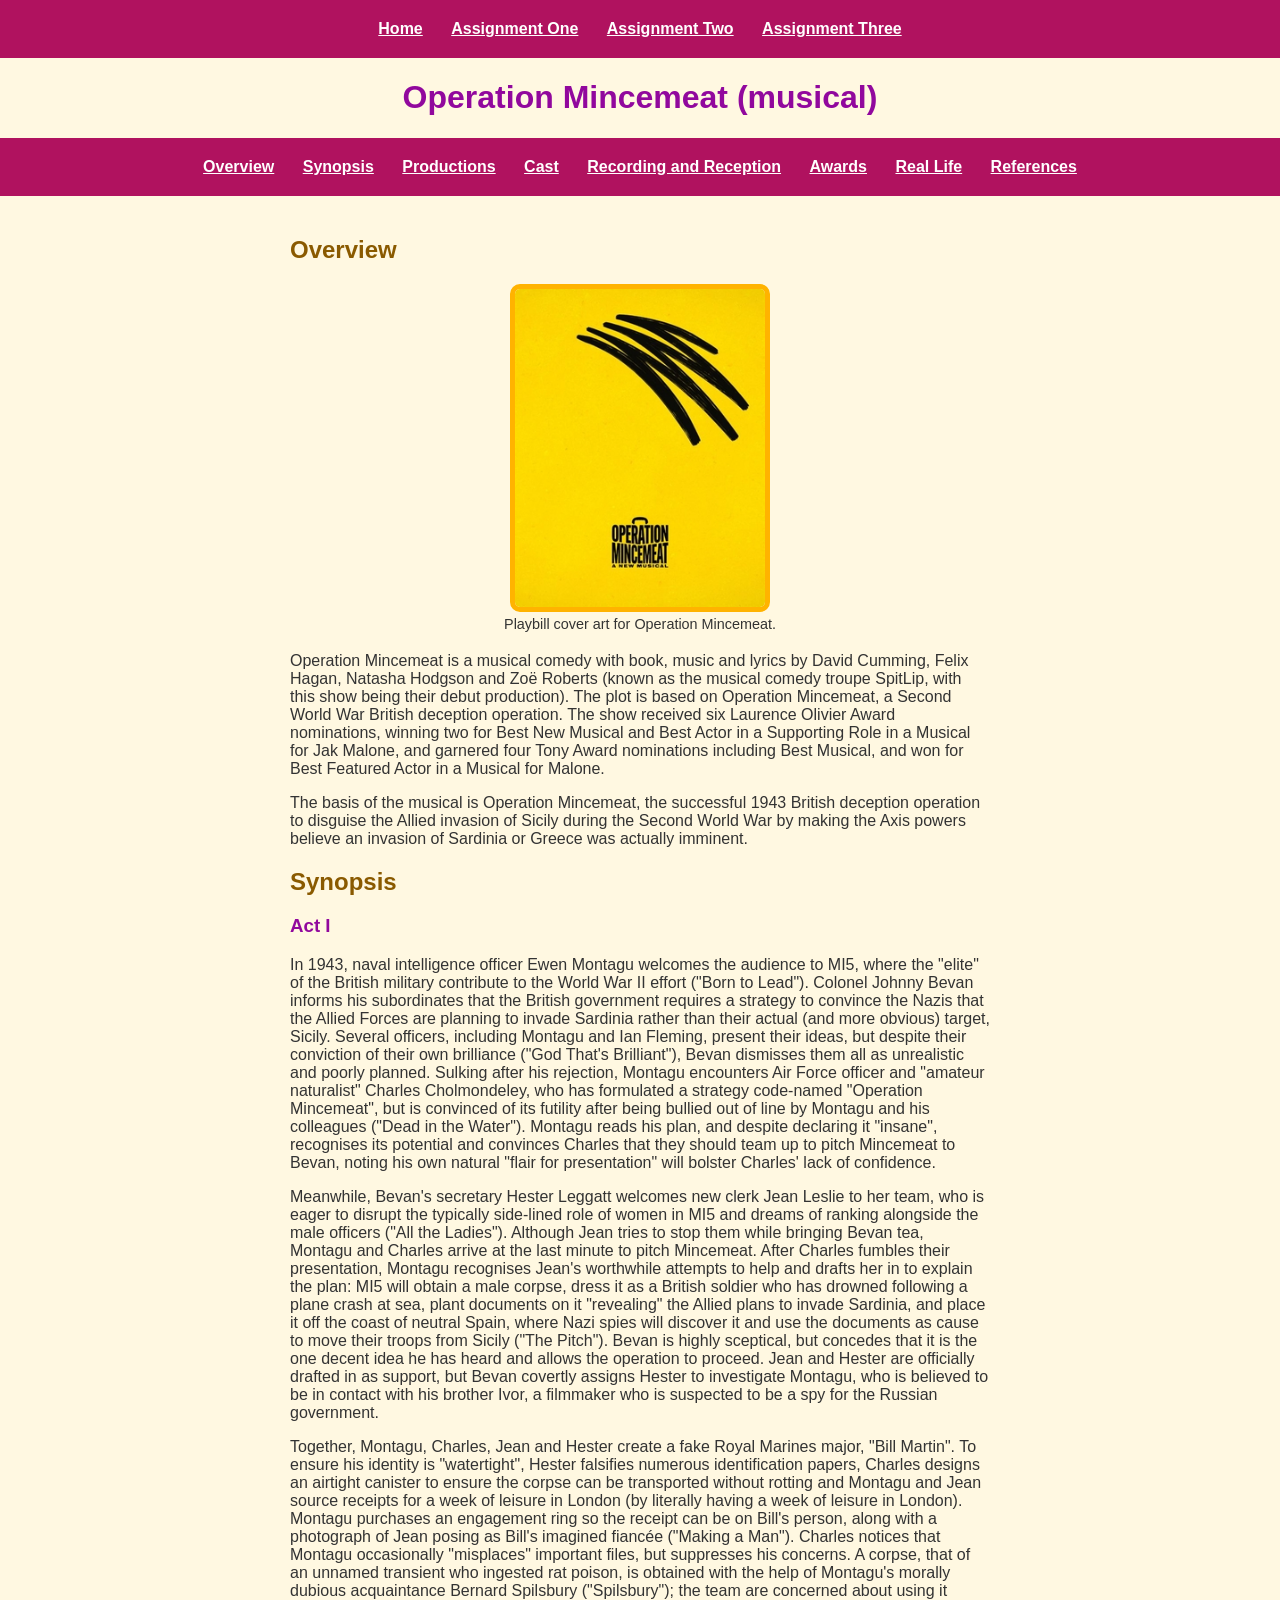
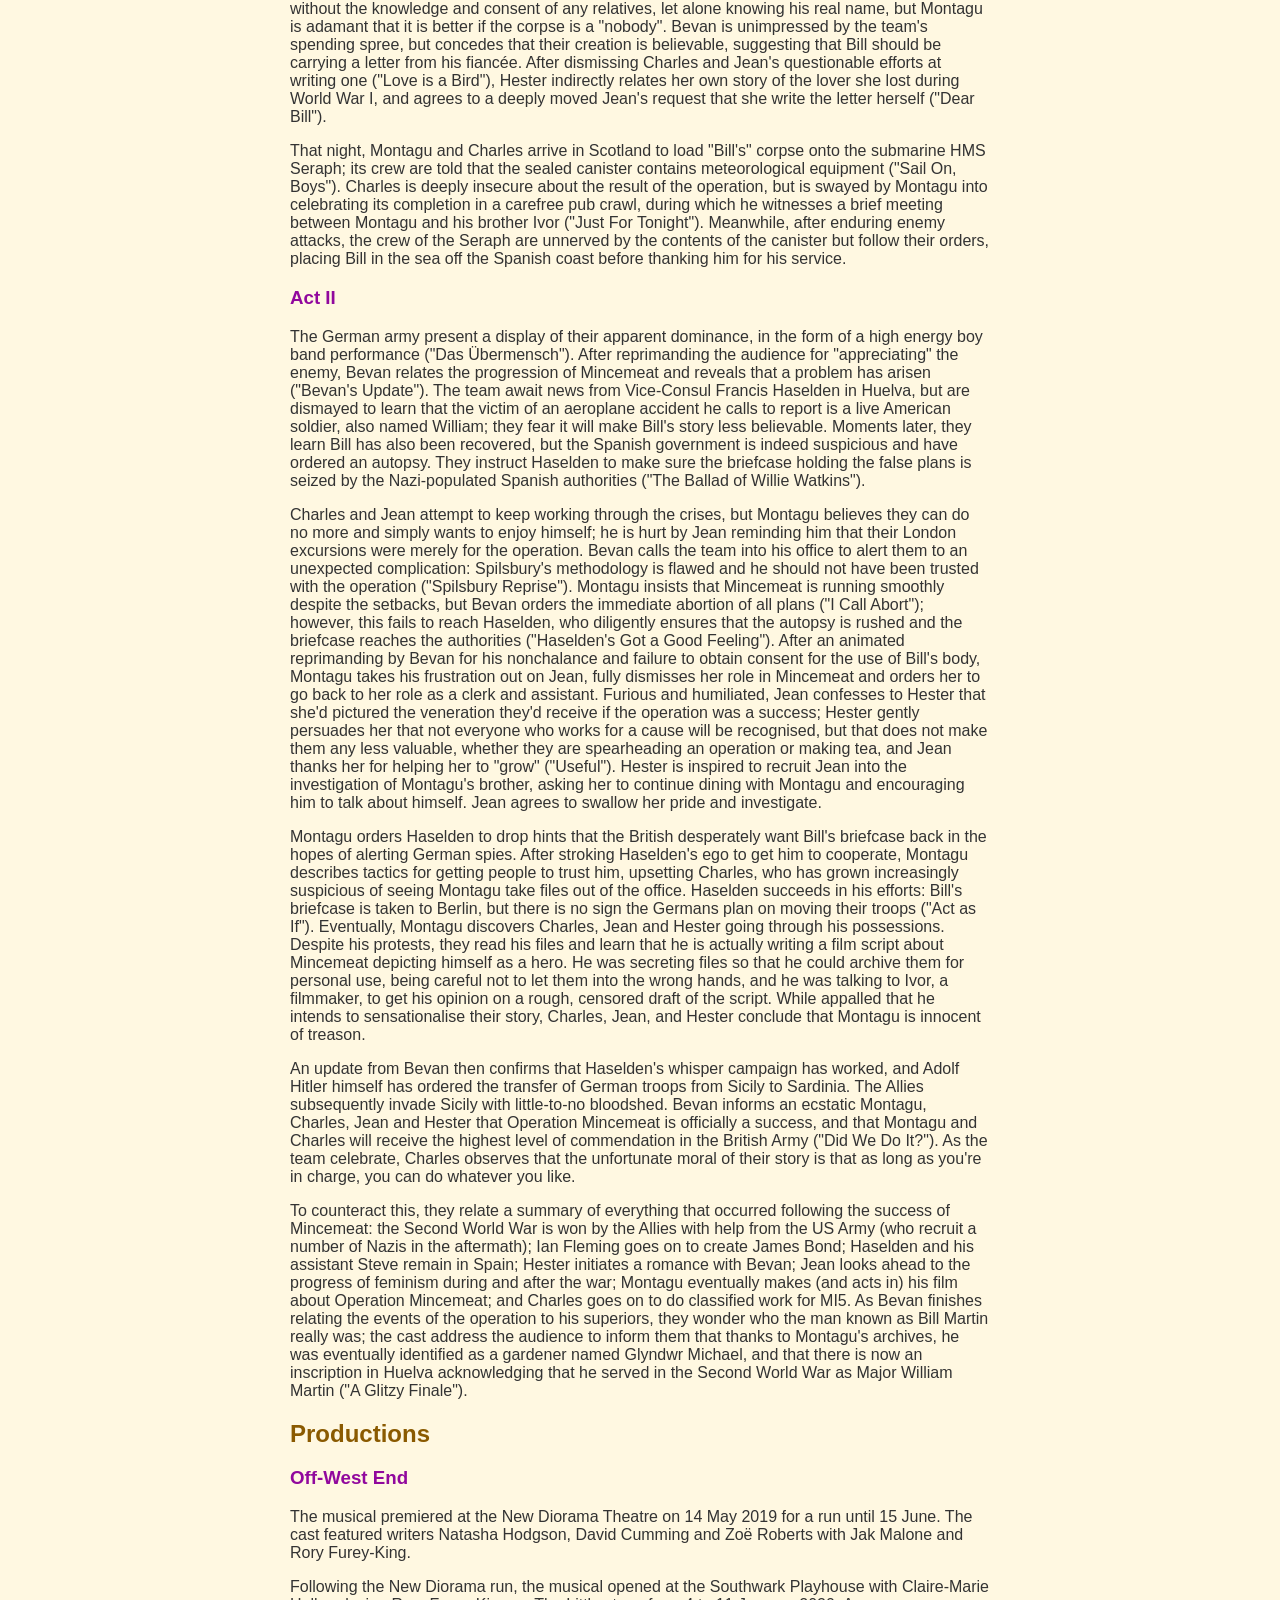
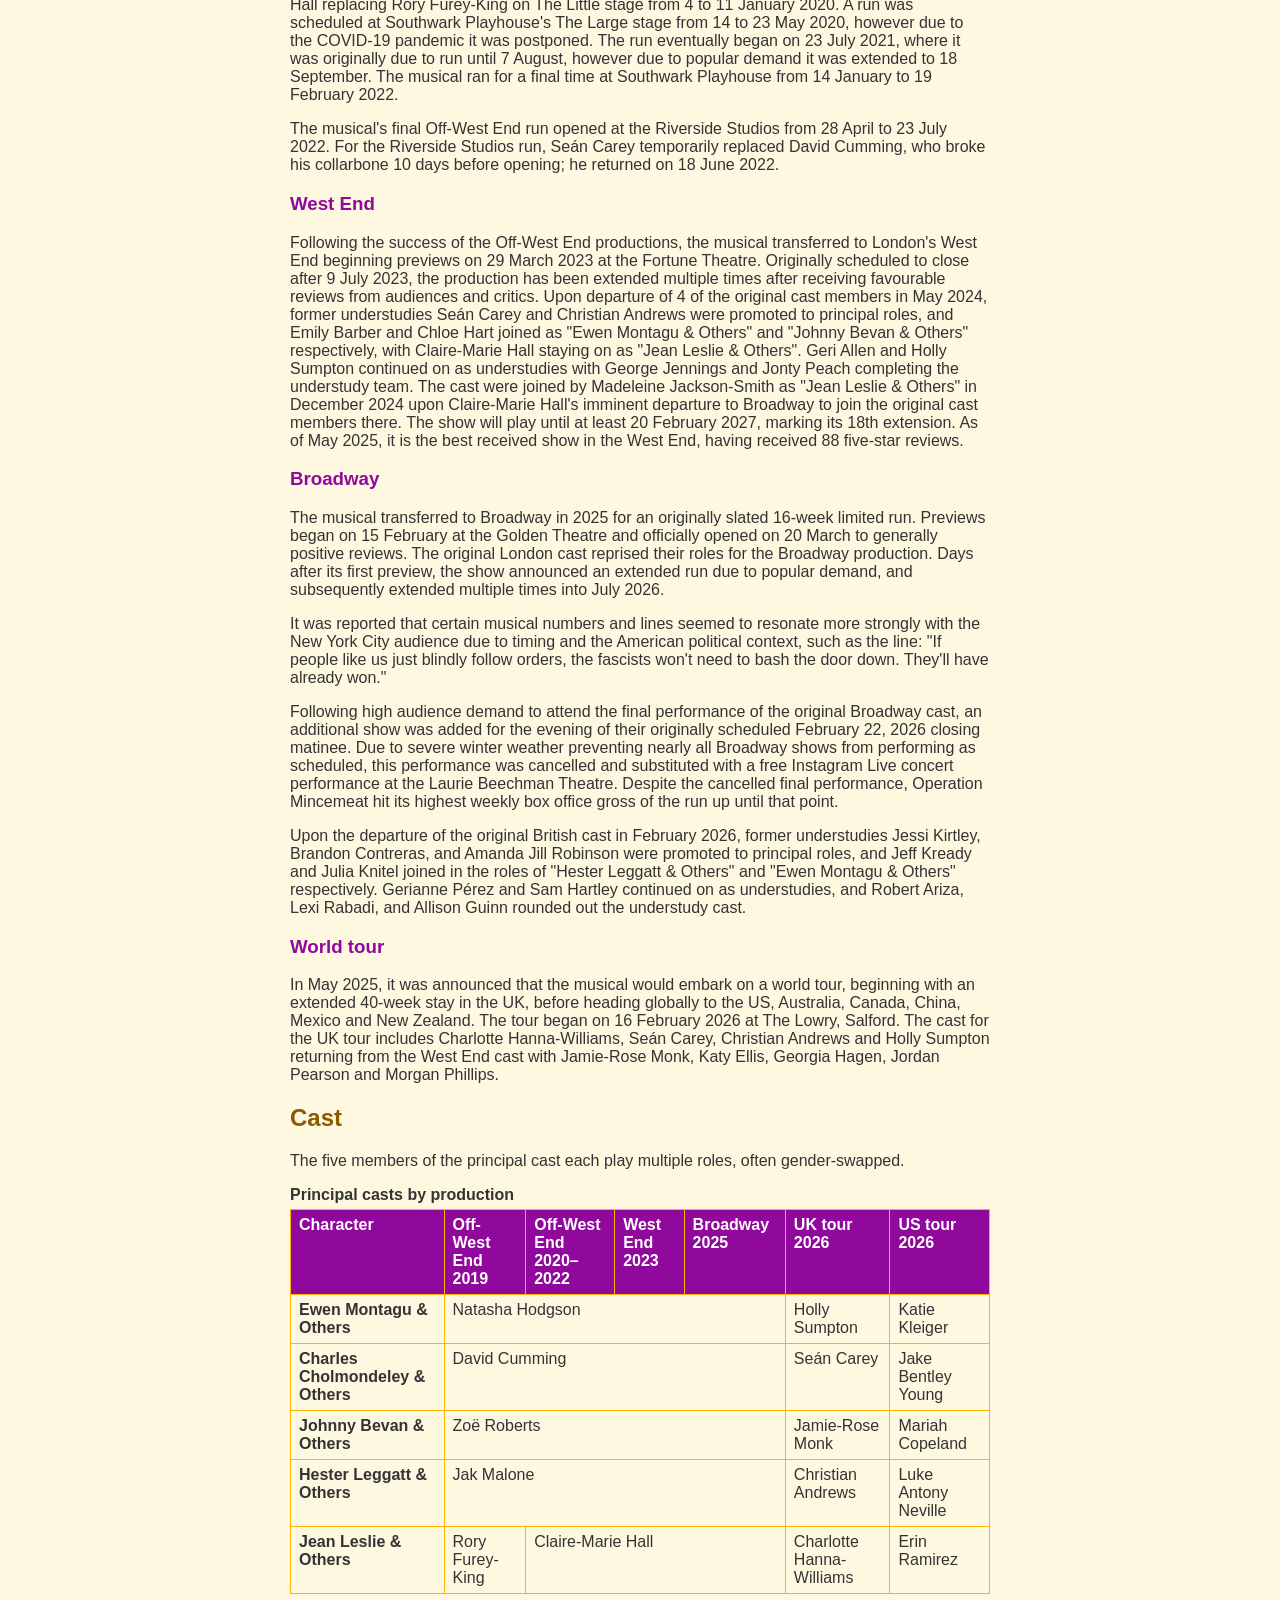
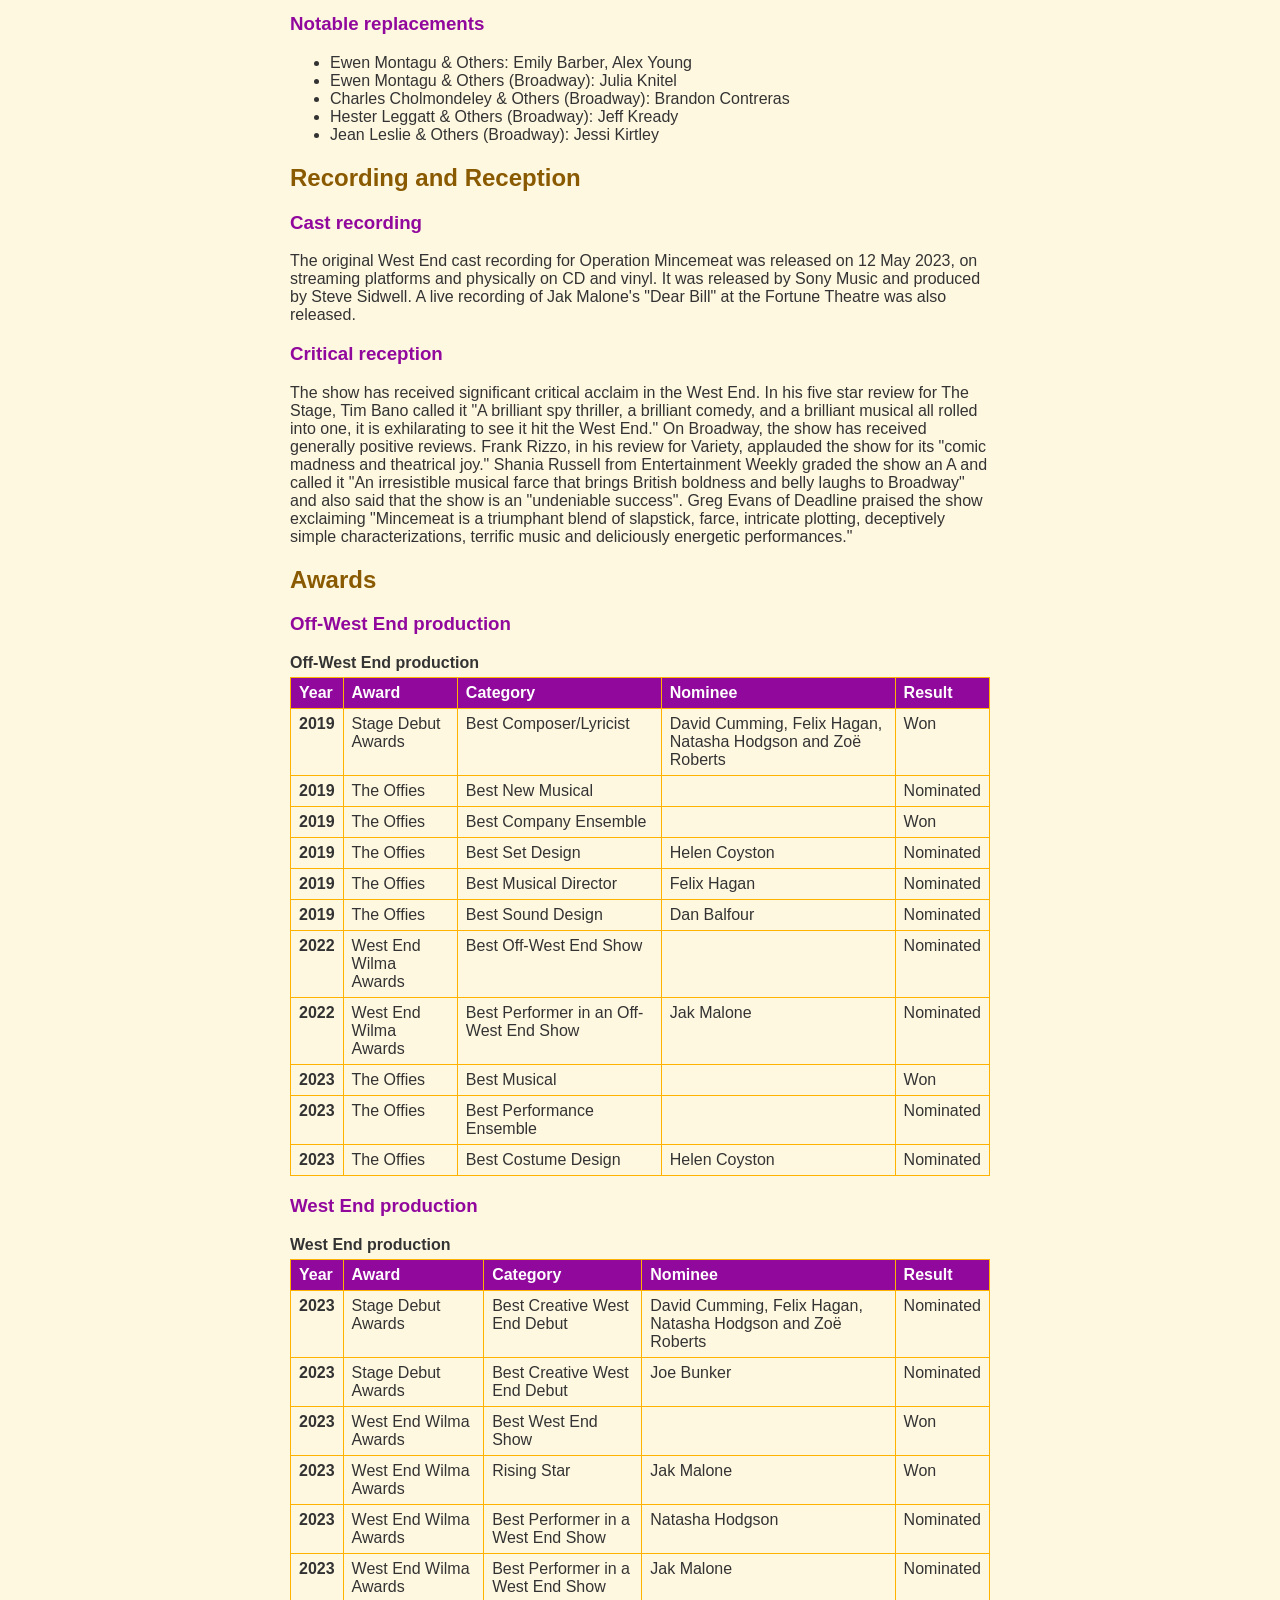
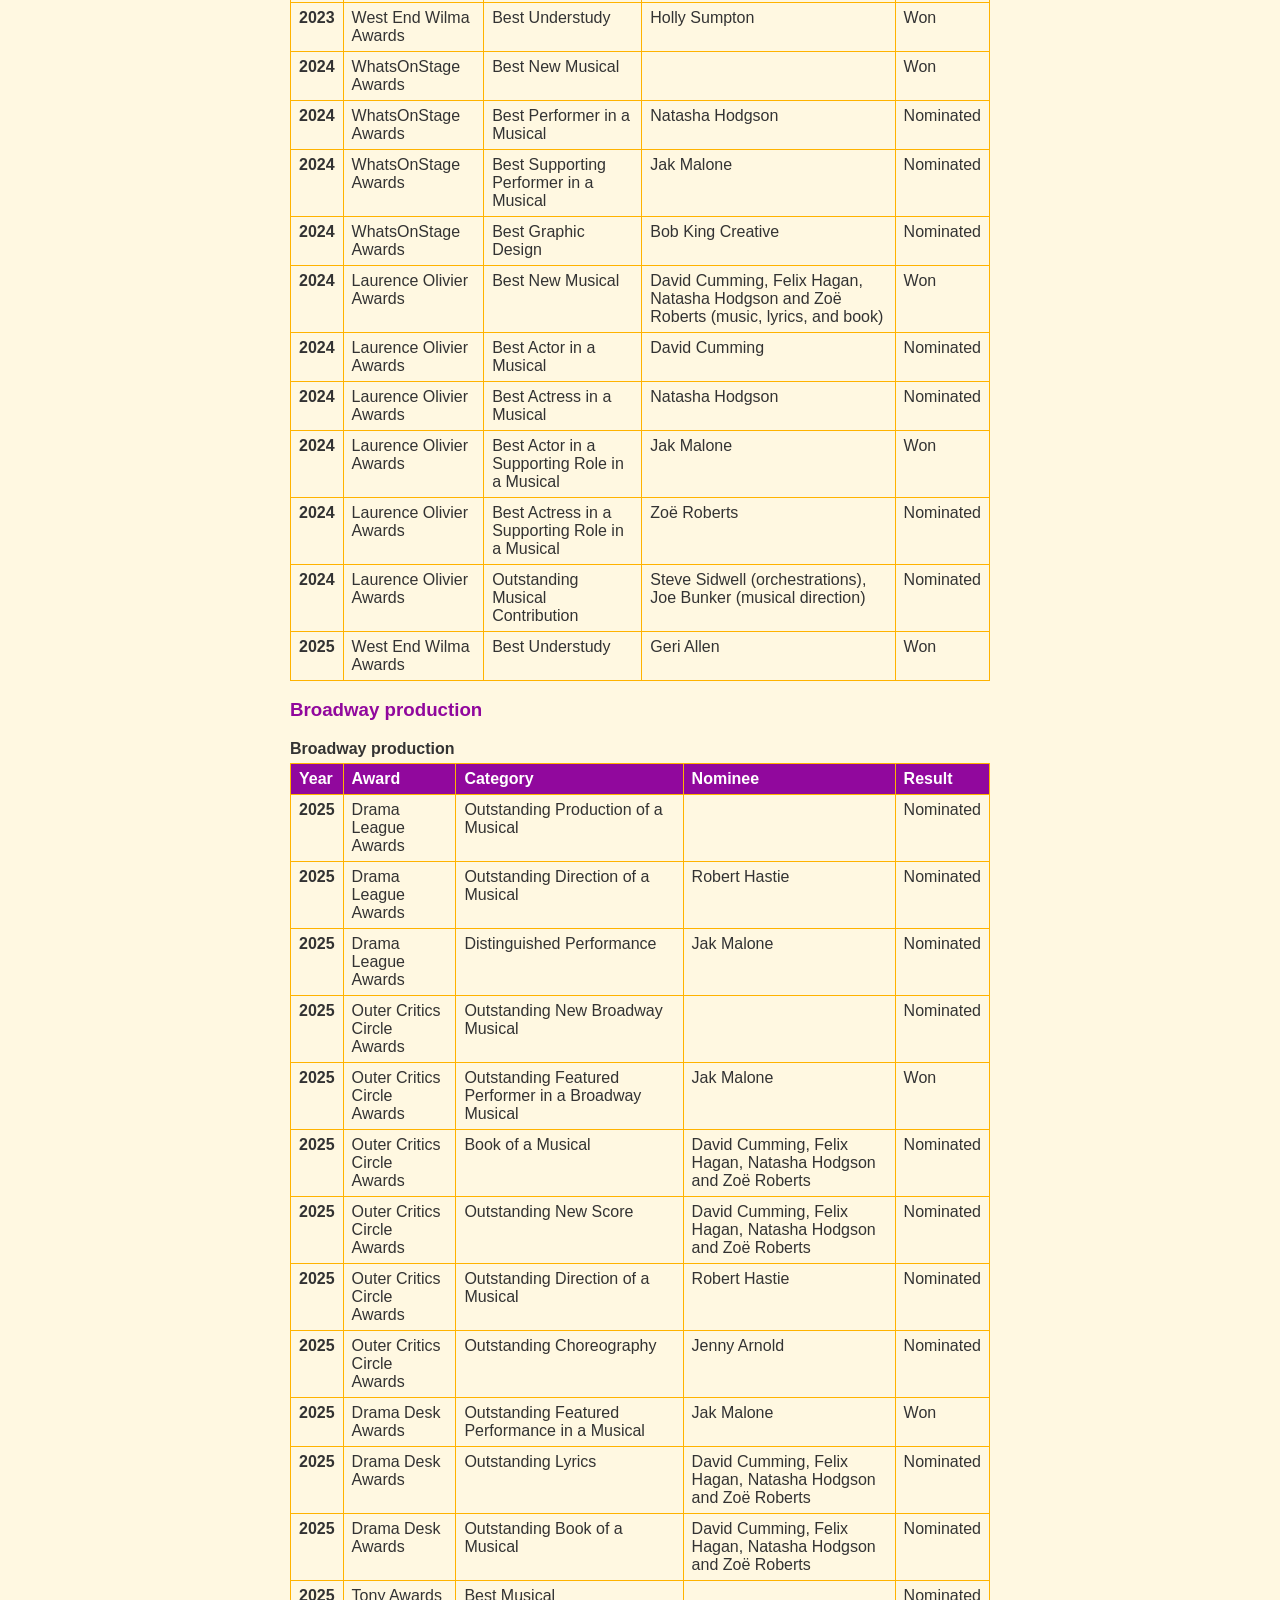
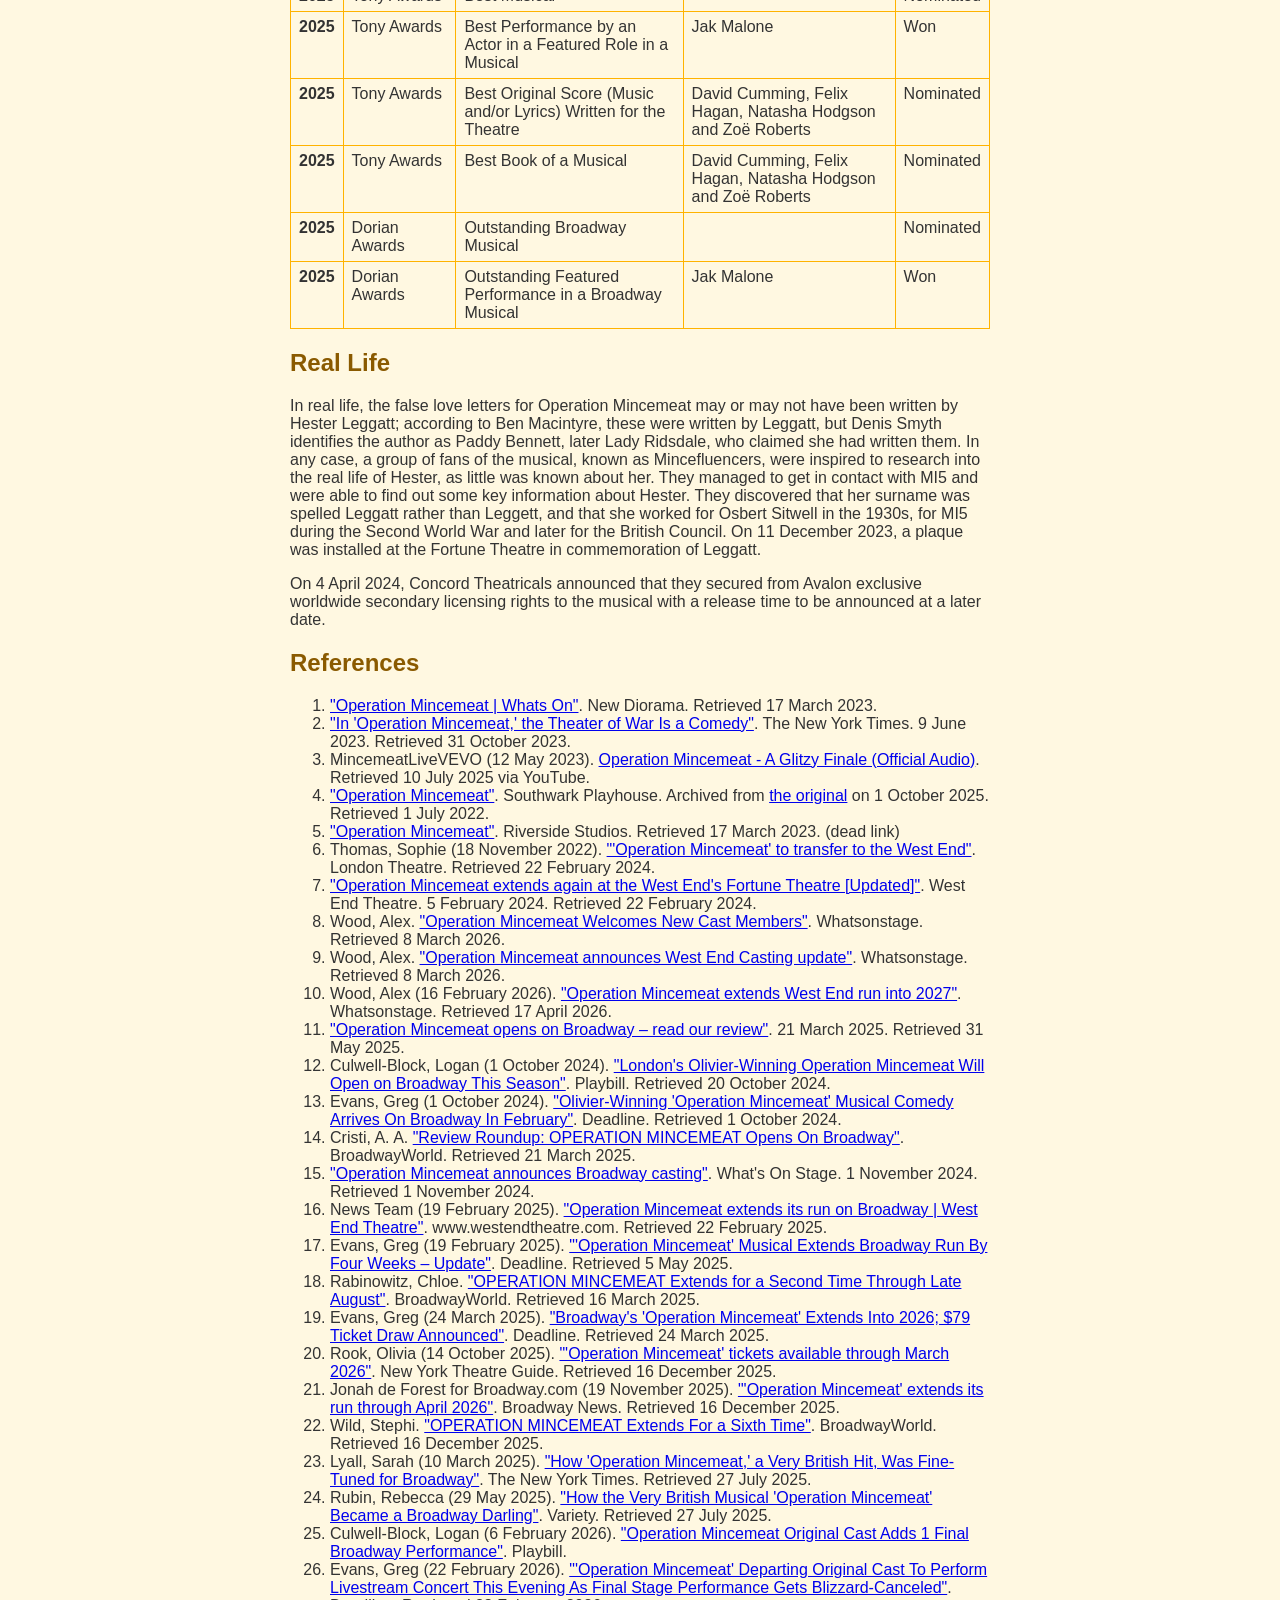
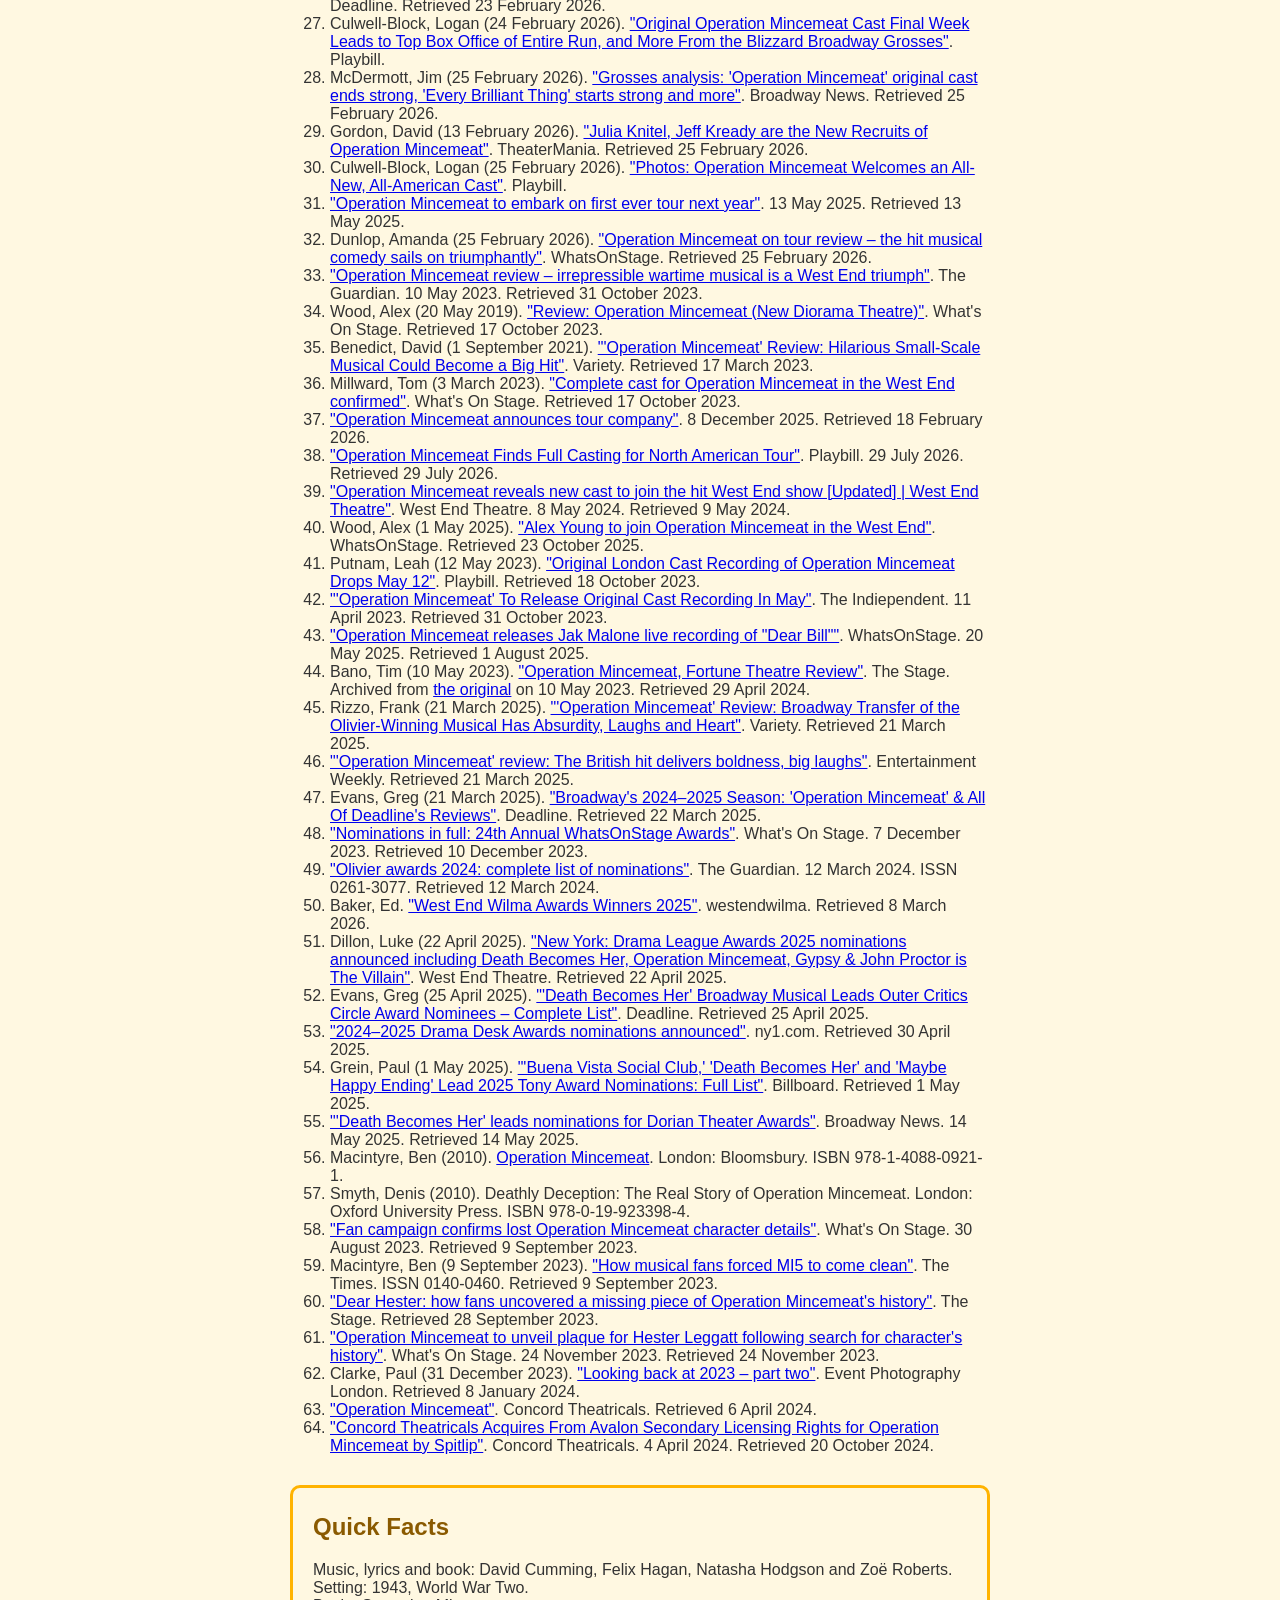
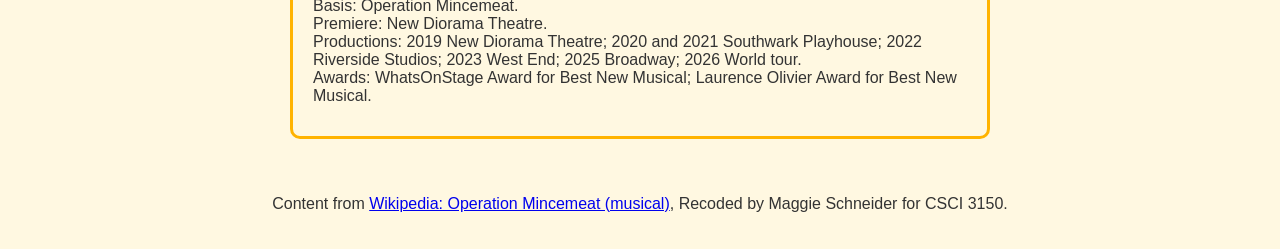
==== assignment1.html @ 573e77a4 "first attempt also updated homepage also class notes" ====
<!DOCTYPE html>
<html lang="en">
<head>
    <meta charset="UTF-8">
    <meta name="viewport" content="width=device-width, initial-scale=1.0">
    <title>Operation Mincemeat (musical) -Maggie Schneider - CSCI 3150</title>
    <style>
        body { font-family: Arial, sans-serif; background-color: #fff8e1; color: #333; margin: 0; padding: 0; }
        .sr-only { border: 0; clip: rect(0, 0, 0, 0); height: 1px; margin: -1px; overflow: hidden; padding: 0; position: absolute; white-space: nowrap; width: 1px; }
        header h1 { text-align: center; color: #91089d; }
        header p { text-align: center; }
        nav { background-color: #b0125f; padding: 15px; text-align: center; }
        nav ul { list-style: none; margin: 0; padding: 0; }
        nav li { display: inline-block; margin: 5px 12px; }
        nav a { color: white; text-decoration: underline; font-weight: bold; }
        nav a:focus, nav a:hover { outline: 3px solid #ffe082; outline-offset: 3px; }
        main { max-width: 700px; margin: 0 auto; padding: 20px; }
        h2 { color: #8a5a00; }
        h3 { color: #91089d; }
        figure { margin: 20px auto; text-align: center; }
        figure img { width: 250px; max-width: 100%; height: auto; border: 5px solid #ffb300; border-radius: 10px; }
        figcaption { font-size: 0.9em; }
        table { border-collapse: collapse; width: 100%; margin: 15px 0; }
        caption { text-align: left; font-weight: bold; padding-bottom: 5px; }
        th, td { border: 1px solid #ffb300; padding: 6px 8px; text-align: left; vertical-align: top; }
        thead th { background-color: #91089d; color: white; }
        aside { border: 3px solid #ffb300; border-radius: 10px; padding: 5px 20px 15px; margin-top: 30px; }
        footer { text-align: center; padding: 20px; }
    </style>
</head>
<body>

<nav>
    <h2 class="sr-only">Site navigation</h2>
    <ul>
        <li><a href="index.html">Home</a></li>
        <li><a href="assignment1.html">Assignment One</a></li>
        <li><a href="assignment2.html">Assignment Two</a></li>
        <li><a href="assignment3.html">Assignment Three</a></li>
    </ul>
</nav>

<header>
    <h1>Operation Mincemeat (musical)</h1>
</header>

<nav>
    <h2 class="sr-only">Page contents</h2>
    <ul>
        <li><a href="#overview">Overview</a></li>
        <li><a href="#synopsis">Synopsis</a></li>
        <li><a href="#productions">Productions</a></li>
        <li><a href="#cast">Cast</a></li>
        <li><a href="#reception">Recording and Reception</a></li>
        <li><a href="#awards">Awards</a></li>
        <li><a href="#real-life">Real Life</a></li>
        <li><a href="#references">References</a></li>
    </ul>
</nav>

<main>
    <article>
        <h2 class="sr-only">Article</h2>

        <section id="overview">
            <h2>Overview</h2>

            <figure>
                <img src="mincemeat.jpeg" alt="Playbill cover art for Operation Mincemeat">
                <figcaption>Playbill cover art for Operation Mincemeat.</figcaption>
            </figure>

            <p>Operation Mincemeat is a musical comedy with book, music and lyrics by David Cumming, Felix Hagan, Natasha Hodgson and Zoë Roberts (known as the musical comedy troupe SpitLip, with this show being their debut production). The plot is based on Operation Mincemeat, a Second World War British deception operation. The show received six Laurence Olivier Award nominations, winning two for Best New Musical and Best Actor in a Supporting Role in a Musical for Jak Malone, and garnered four Tony Award nominations including Best Musical, and won for Best Featured Actor in a Musical for Malone.</p>

            <p>The basis of the musical is Operation Mincemeat, the successful 1943 British deception operation to disguise the Allied invasion of Sicily during the Second World War by making the Axis powers believe an invasion of Sardinia or Greece was actually imminent.</p>
        </section>

        <section id="synopsis">
            <h2>Synopsis</h2>

            <section id="act-one">
                <h3>Act I</h3>
                <p>In 1943, naval intelligence officer Ewen Montagu welcomes the audience to MI5, where the "elite" of the British military contribute to the World War II effort ("Born to Lead"). Colonel Johnny Bevan informs his subordinates that the British government requires a strategy to convince the Nazis that the Allied Forces are planning to invade Sardinia rather than their actual (and more obvious) target, Sicily. Several officers, including Montagu and Ian Fleming, present their ideas, but despite their conviction of their own brilliance ("God That's Brilliant"), Bevan dismisses them all as unrealistic and poorly planned. Sulking after his rejection, Montagu encounters Air Force officer and "amateur naturalist" Charles Cholmondeley, who has formulated a strategy code-named "Operation Mincemeat", but is convinced of its futility after being bullied out of line by Montagu and his colleagues ("Dead in the Water"). Montagu reads his plan, and despite declaring it "insane", recognises its potential and convinces Charles that they should team up to pitch Mincemeat to Bevan, noting his own natural "flair for presentation" will bolster Charles' lack of confidence.</p>

                <p>Meanwhile, Bevan's secretary Hester Leggatt welcomes new clerk Jean Leslie to her team, who is eager to disrupt the typically side-lined role of women in MI5 and dreams of ranking alongside the male officers ("All the Ladies"). Although Jean tries to stop them while bringing Bevan tea, Montagu and Charles arrive at the last minute to pitch Mincemeat. After Charles fumbles their presentation, Montagu recognises Jean's worthwhile attempts to help and drafts her in to explain the plan: MI5 will obtain a male corpse, dress it as a British soldier who has drowned following a plane crash at sea, plant documents on it "revealing" the Allied plans to invade Sardinia, and place it off the coast of neutral Spain, where Nazi spies will discover it and use the documents as cause to move their troops from Sicily ("The Pitch"). Bevan is highly sceptical, but concedes that it is the one decent idea he has heard and allows the operation to proceed. Jean and Hester are officially drafted in as support, but Bevan covertly assigns Hester to investigate Montagu, who is believed to be in contact with his brother Ivor, a filmmaker who is suspected to be a spy for the Russian government.</p>

                <p>Together, Montagu, Charles, Jean and Hester create a fake Royal Marines major, "Bill Martin". To ensure his identity is "watertight", Hester falsifies numerous identification papers, Charles designs an airtight canister to ensure the corpse can be transported without rotting and Montagu and Jean source receipts for a week of leisure in London (by literally having a week of leisure in London). Montagu purchases an engagement ring so the receipt can be on Bill's person, along with a photograph of Jean posing as Bill's imagined fiancée ("Making a Man"). Charles notices that Montagu occasionally "misplaces" important files, but suppresses his concerns. A corpse, that of an unnamed transient who ingested rat poison, is obtained with the help of Montagu's morally dubious acquaintance Bernard Spilsbury ("Spilsbury"); the team are concerned about using it without the knowledge and consent of any relatives, let alone knowing his real name, but Montagu is adamant that it is better if the corpse is a "nobody". Bevan is unimpressed by the team's spending spree, but concedes that their creation is believable, suggesting that Bill should be carrying a letter from his fiancée. After dismissing Charles and Jean's questionable efforts at writing one ("Love is a Bird"), Hester indirectly relates her own story of the lover she lost during World War I, and agrees to a deeply moved Jean's request that she write the letter herself ("Dear Bill").</p>

                <p>That night, Montagu and Charles arrive in Scotland to load "Bill's" corpse onto the submarine HMS Seraph; its crew are told that the sealed canister contains meteorological equipment ("Sail On, Boys"). Charles is deeply insecure about the result of the operation, but is swayed by Montagu into celebrating its completion in a carefree pub crawl, during which he witnesses a brief meeting between Montagu and his brother Ivor ("Just For Tonight"). Meanwhile, after enduring enemy attacks, the crew of the Seraph are unnerved by the contents of the canister but follow their orders, placing Bill in the sea off the Spanish coast before thanking him for his service.</p>
            </section>

            <section id="act-two">
                <h3>Act II</h3>
                <p>The German army present a display of their apparent dominance, in the form of a high energy boy band performance ("Das Übermensch"). After reprimanding the audience for "appreciating" the enemy, Bevan relates the progression of Mincemeat and reveals that a problem has arisen ("Bevan's Update"). The team await news from Vice-Consul Francis Haselden in Huelva, but are dismayed to learn that the victim of an aeroplane accident he calls to report is a live American soldier, also named William; they fear it will make Bill's story less believable. Moments later, they learn Bill has also been recovered, but the Spanish government is indeed suspicious and have ordered an autopsy. They instruct Haselden to make sure the briefcase holding the false plans is seized by the Nazi-populated Spanish authorities ("The Ballad of Willie Watkins").</p>

                <p>Charles and Jean attempt to keep working through the crises, but Montagu believes they can do no more and simply wants to enjoy himself; he is hurt by Jean reminding him that their London excursions were merely for the operation. Bevan calls the team into his office to alert them to an unexpected complication: Spilsbury's methodology is flawed and he should not have been trusted with the operation ("Spilsbury Reprise"). Montagu insists that Mincemeat is running smoothly despite the setbacks, but Bevan orders the immediate abortion of all plans ("I Call Abort"); however, this fails to reach Haselden, who diligently ensures that the autopsy is rushed and the briefcase reaches the authorities ("Haselden's Got a Good Feeling"). After an animated reprimanding by Bevan for his nonchalance and failure to obtain consent for the use of Bill's body, Montagu takes his frustration out on Jean, fully dismisses her role in Mincemeat and orders her to go back to her role as a clerk and assistant. Furious and humiliated, Jean confesses to Hester that she'd pictured the veneration they'd receive if the operation was a success; Hester gently persuades her that not everyone who works for a cause will be recognised, but that does not make them any less valuable, whether they are spearheading an operation or making tea, and Jean thanks her for helping her to "grow" ("Useful"). Hester is inspired to recruit Jean into the investigation of Montagu's brother, asking her to continue dining with Montagu and encouraging him to talk about himself. Jean agrees to swallow her pride and investigate.</p>

                <p>Montagu orders Haselden to drop hints that the British desperately want Bill's briefcase back in the hopes of alerting German spies. After stroking Haselden's ego to get him to cooperate, Montagu describes tactics for getting people to trust him, upsetting Charles, who has grown increasingly suspicious of seeing Montagu take files out of the office. Haselden succeeds in his efforts: Bill's briefcase is taken to Berlin, but there is no sign the Germans plan on moving their troops ("Act as If"). Eventually, Montagu discovers Charles, Jean and Hester going through his possessions. Despite his protests, they read his files and learn that he is actually writing a film script about Mincemeat depicting himself as a hero. He was secreting files so that he could archive them for personal use, being careful not to let them into the wrong hands, and he was talking to Ivor, a filmmaker, to get his opinion on a rough, censored draft of the script. While appalled that he intends to sensationalise their story, Charles, Jean, and Hester conclude that Montagu is innocent of treason.</p>

                <p>An update from Bevan then confirms that Haselden's whisper campaign has worked, and Adolf Hitler himself has ordered the transfer of German troops from Sicily to Sardinia. The Allies subsequently invade Sicily with little-to-no bloodshed. Bevan informs an ecstatic Montagu, Charles, Jean and Hester that Operation Mincemeat is officially a success, and that Montagu and Charles will receive the highest level of commendation in the British Army ("Did We Do It?"). As the team celebrate, Charles observes that the unfortunate moral of their story is that as long as you're in charge, you can do whatever you like.</p>

                <p>To counteract this, they relate a summary of everything that occurred following the success of Mincemeat: the Second World War is won by the Allies with help from the US Army (who recruit a number of Nazis in the aftermath); Ian Fleming goes on to create James Bond; Haselden and his assistant Steve remain in Spain; Hester initiates a romance with Bevan; Jean looks ahead to the progress of feminism during and after the war; Montagu eventually makes (and acts in) his film about Operation Mincemeat; and Charles goes on to do classified work for MI5. As Bevan finishes relating the events of the operation to his superiors, they wonder who the man known as Bill Martin really was; the cast address the audience to inform them that thanks to Montagu's archives, he was eventually identified as a gardener named Glyndwr Michael, and that there is now an inscription in Huelva acknowledging that he served in the Second World War as Major William Martin ("A Glitzy Finale").</p>
            </section>
        </section>

        <section id="productions">
            <h2>Productions</h2>

            <section id="off-west-end">
                <h3>Off-West End</h3>
                <p>The musical premiered at the New Diorama Theatre on 14 May 2019 for a run until 15 June. The cast featured writers Natasha Hodgson, David Cumming and Zoë Roberts with Jak Malone and Rory Furey-King.</p>
                <p>Following the New Diorama run, the musical opened at the Southwark Playhouse with Claire-Marie Hall replacing Rory Furey-King on The Little stage from 4 to 11 January 2020. A run was scheduled at Southwark Playhouse's The Large stage from 14 to 23 May 2020, however due to the COVID-19 pandemic it was postponed. The run eventually began on 23 July 2021, where it was originally due to run until 7 August, however due to popular demand it was extended to 18 September. The musical ran for a final time at Southwark Playhouse from 14 January to 19 February 2022.</p>
                <p>The musical's final Off-West End run opened at the Riverside Studios from 28 April to 23 July 2022. For the Riverside Studios run, Seán Carey temporarily replaced David Cumming, who broke his collarbone 10 days before opening; he returned on 18 June 2022.</p>
            </section>

            <section id="west-end">
                <h3>West End</h3>
                <p>Following the success of the Off-West End productions, the musical transferred to London's West End beginning previews on 29 March 2023 at the Fortune Theatre. Originally scheduled to close after 9 July 2023, the production has been extended multiple times after receiving favourable reviews from audiences and critics. Upon departure of 4 of the original cast members in May 2024, former understudies Seán Carey and Christian Andrews were promoted to principal roles, and Emily Barber and Chloe Hart joined as "Ewen Montagu &amp; Others" and "Johnny Bevan &amp; Others" respectively, with Claire-Marie Hall staying on as "Jean Leslie &amp; Others". Geri Allen and Holly Sumpton continued on as understudies with George Jennings and Jonty Peach completing the understudy team. The cast were joined by Madeleine Jackson-Smith as "Jean Leslie &amp; Others" in December 2024 upon Claire-Marie Hall's imminent departure to Broadway to join the original cast members there. The show will play until at least 20 February 2027, marking its 18th extension. As of May 2025, it is the best received show in the West End, having received 88 five-star reviews.</p>
            </section>

            <section id="broadway">
                <h3>Broadway</h3>
                <p>The musical transferred to Broadway in 2025 for an originally slated 16-week limited run. Previews began on 15 February at the Golden Theatre and officially opened on 20 March to generally positive reviews. The original London cast reprised their roles for the Broadway production. Days after its first preview, the show announced an extended run due to popular demand, and subsequently extended multiple times into July 2026.</p>
                <p>It was reported that certain musical numbers and lines seemed to resonate more strongly with the New York City audience due to timing and the American political context, such as the line: "If people like us just blindly follow orders, the fascists won't need to bash the door down. They'll have already won."</p>
                <p>Following high audience demand to attend the final performance of the original Broadway cast, an additional show was added for the evening of their originally scheduled February 22, 2026 closing matinee. Due to severe winter weather preventing nearly all Broadway shows from performing as scheduled, this performance was cancelled and substituted with a free Instagram Live concert performance at the Laurie Beechman Theatre. Despite the cancelled final performance, Operation Mincemeat hit its highest weekly box office gross of the run up until that point.</p>
                <p>Upon the departure of the original British cast in February 2026, former understudies Jessi Kirtley, Brandon Contreras, and Amanda Jill Robinson were promoted to principal roles, and Jeff Kready and Julia Knitel joined in the roles of "Hester Leggatt &amp; Others" and "Ewen Montagu &amp; Others" respectively. Gerianne Pérez and Sam Hartley continued on as understudies, and Robert Ariza, Lexi Rabadi, and Allison Guinn rounded out the understudy cast.</p>
            </section>

            <section id="tour">
                <h3>World tour</h3>
                <p>In May 2025, it was announced that the musical would embark on a world tour, beginning with an extended 40-week stay in the UK, before heading globally to the US, Australia, Canada, China, Mexico and New Zealand. The tour began on 16 February 2026 at The Lowry, Salford. The cast for the UK tour includes Charlotte Hanna-Williams, Seán Carey, Christian Andrews and Holly Sumpton returning from the West End cast with Jamie-Rose Monk, Katy Ellis, Georgia Hagen, Jordan Pearson and Morgan Phillips.</p>
            </section>
        </section>

        <section id="cast">
            <h2>Cast</h2>
            <p>The five members of the principal cast each play multiple roles, often gender-swapped.</p>
            <table>
                <caption>Principal casts by production</caption>
                <thead>
                    <tr>
                        <th scope="col">Character</th>
                        <th scope="col">Off-West End 2019</th>
                        <th scope="col">Off-West End 2020&ndash;2022</th>
                        <th scope="col">West End 2023</th>
                        <th scope="col">Broadway 2025</th>
                        <th scope="col">UK tour 2026</th>
                        <th scope="col">US tour 2026</th>
                    </tr>
                </thead>
                <tbody>
                    <tr><th scope="row">Ewen Montagu &amp; Others</th><td colspan="4">Natasha Hodgson</td><td>Holly Sumpton</td><td>Katie Kleiger</td></tr>
                    <tr><th scope="row">Charles Cholmondeley &amp; Others</th><td colspan="4">David Cumming</td><td>Seán Carey</td><td>Jake Bentley Young</td></tr>
                    <tr><th scope="row">Johnny Bevan &amp; Others</th><td colspan="4">Zoë Roberts</td><td>Jamie-Rose Monk</td><td>Mariah Copeland</td></tr>
                    <tr><th scope="row">Hester Leggatt &amp; Others</th><td colspan="4">Jak Malone</td><td>Christian Andrews</td><td>Luke Antony Neville</td></tr>
                    <tr><th scope="row">Jean Leslie &amp; Others</th><td>Rory Furey-King</td><td colspan="3">Claire-Marie Hall</td><td>Charlotte Hanna-Williams</td><td>Erin Ramirez</td></tr>
                </tbody>
            </table>
            <h3>Notable replacements</h3>
            <ul>
                <li>Ewen Montagu &amp; Others: Emily Barber, Alex Young</li>
                <li>Ewen Montagu &amp; Others (Broadway): Julia Knitel</li>
                <li>Charles Cholmondeley &amp; Others (Broadway): Brandon Contreras</li>
                <li>Hester Leggatt &amp; Others (Broadway): Jeff Kready</li>
                <li>Jean Leslie &amp; Others (Broadway): Jessi Kirtley</li>
            </ul>
        </section>

        <section id="reception">
            <h2>Recording and Reception</h2>

            <section id="recording">
                <h3>Cast recording</h3>
                <p>The original West End cast recording for Operation Mincemeat was released on 12 May 2023, on streaming platforms and physically on CD and vinyl. It was released by Sony Music and produced by Steve Sidwell. A live recording of Jak Malone's "Dear Bill" at the Fortune Theatre was also released.</p>
            </section>

            <section id="critical-reception">
                <h3>Critical reception</h3>
                <p>The show has received significant critical acclaim in the West End. In his five star review for The Stage, Tim Bano called it "A brilliant spy thriller, a brilliant comedy, and a brilliant musical all rolled into one, it is exhilarating to see it hit the West End." On Broadway, the show has received generally positive reviews. Frank Rizzo, in his review for Variety, applauded the show for its "comic madness and theatrical joy." Shania Russell from Entertainment Weekly graded the show an A and called it "An irresistible musical farce that brings British boldness and belly laughs to Broadway" and also said that the show is an "undeniable success". Greg Evans of Deadline praised the show exclaiming "Mincemeat is a triumphant blend of slapstick, farce, intricate plotting, deceptively simple characterizations, terrific music and deliciously energetic performances."</p>
            </section>
        </section>

        <section id="awards">
            <h2>Awards</h2>
            <h3>Off-West End production</h3>
            <table>
                <caption>Off-West End production</caption>
                <thead>
                    <tr><th scope="col">Year</th><th scope="col">Award</th><th scope="col">Category</th><th scope="col">Nominee</th><th scope="col">Result</th></tr>
                </thead>
                <tbody>
                    <tr><th scope="row">2019</th><td>Stage Debut Awards</td><td>Best Composer/Lyricist</td><td>David Cumming, Felix Hagan, Natasha Hodgson and Zoë Roberts</td><td>Won</td></tr>
                    <tr><th scope="row">2019</th><td>The Offies</td><td>Best New Musical</td><td></td><td>Nominated</td></tr>
                    <tr><th scope="row">2019</th><td>The Offies</td><td>Best Company Ensemble</td><td></td><td>Won</td></tr>
                    <tr><th scope="row">2019</th><td>The Offies</td><td>Best Set Design</td><td>Helen Coyston</td><td>Nominated</td></tr>
                    <tr><th scope="row">2019</th><td>The Offies</td><td>Best Musical Director</td><td>Felix Hagan</td><td>Nominated</td></tr>
                    <tr><th scope="row">2019</th><td>The Offies</td><td>Best Sound Design</td><td>Dan Balfour</td><td>Nominated</td></tr>
                    <tr><th scope="row">2022</th><td>West End Wilma Awards</td><td>Best Off-West End Show</td><td></td><td>Nominated</td></tr>
                    <tr><th scope="row">2022</th><td>West End Wilma Awards</td><td>Best Performer in an Off-West End Show</td><td>Jak Malone</td><td>Nominated</td></tr>
                    <tr><th scope="row">2023</th><td>The Offies</td><td>Best Musical</td><td></td><td>Won</td></tr>
                    <tr><th scope="row">2023</th><td>The Offies</td><td>Best Performance Ensemble</td><td></td><td>Nominated</td></tr>
                    <tr><th scope="row">2023</th><td>The Offies</td><td>Best Costume Design</td><td>Helen Coyston</td><td>Nominated</td></tr>
                </tbody>
            </table>
            <h3>West End production</h3>
            <table>
                <caption>West End production</caption>
                <thead>
                    <tr><th scope="col">Year</th><th scope="col">Award</th><th scope="col">Category</th><th scope="col">Nominee</th><th scope="col">Result</th></tr>
                </thead>
                <tbody>
                    <tr><th scope="row">2023</th><td>Stage Debut Awards</td><td>Best Creative West End Debut</td><td>David Cumming, Felix Hagan, Natasha Hodgson and Zoë Roberts</td><td>Nominated</td></tr>
                    <tr><th scope="row">2023</th><td>Stage Debut Awards</td><td>Best Creative West End Debut</td><td>Joe Bunker</td><td>Nominated</td></tr>
                    <tr><th scope="row">2023</th><td>West End Wilma Awards</td><td>Best West End Show</td><td></td><td>Won</td></tr>
                    <tr><th scope="row">2023</th><td>West End Wilma Awards</td><td>Rising Star</td><td>Jak Malone</td><td>Won</td></tr>
                    <tr><th scope="row">2023</th><td>West End Wilma Awards</td><td>Best Performer in a West End Show</td><td>Natasha Hodgson</td><td>Nominated</td></tr>
                    <tr><th scope="row">2023</th><td>West End Wilma Awards</td><td>Best Performer in a West End Show</td><td>Jak Malone</td><td>Nominated</td></tr>
                    <tr><th scope="row">2023</th><td>West End Wilma Awards</td><td>Best Understudy</td><td>Holly Sumpton</td><td>Won</td></tr>
                    <tr><th scope="row">2024</th><td>WhatsOnStage Awards</td><td>Best New Musical</td><td></td><td>Won</td></tr>
                    <tr><th scope="row">2024</th><td>WhatsOnStage Awards</td><td>Best Performer in a Musical</td><td>Natasha Hodgson</td><td>Nominated</td></tr>
                    <tr><th scope="row">2024</th><td>WhatsOnStage Awards</td><td>Best Supporting Performer in a Musical</td><td>Jak Malone</td><td>Nominated</td></tr>
                    <tr><th scope="row">2024</th><td>WhatsOnStage Awards</td><td>Best Graphic Design</td><td>Bob King Creative</td><td>Nominated</td></tr>
                    <tr><th scope="row">2024</th><td>Laurence Olivier Awards</td><td>Best New Musical</td><td>David Cumming, Felix Hagan, Natasha Hodgson and Zoë Roberts (music, lyrics, and book)</td><td>Won</td></tr>
                    <tr><th scope="row">2024</th><td>Laurence Olivier Awards</td><td>Best Actor in a Musical</td><td>David Cumming</td><td>Nominated</td></tr>
                    <tr><th scope="row">2024</th><td>Laurence Olivier Awards</td><td>Best Actress in a Musical</td><td>Natasha Hodgson</td><td>Nominated</td></tr>
                    <tr><th scope="row">2024</th><td>Laurence Olivier Awards</td><td>Best Actor in a Supporting Role in a Musical</td><td>Jak Malone</td><td>Won</td></tr>
                    <tr><th scope="row">2024</th><td>Laurence Olivier Awards</td><td>Best Actress in a Supporting Role in a Musical</td><td>Zoë Roberts</td><td>Nominated</td></tr>
                    <tr><th scope="row">2024</th><td>Laurence Olivier Awards</td><td>Outstanding Musical Contribution</td><td>Steve Sidwell (orchestrations), Joe Bunker (musical direction)</td><td>Nominated</td></tr>
                    <tr><th scope="row">2025</th><td>West End Wilma Awards</td><td>Best Understudy</td><td>Geri Allen</td><td>Won</td></tr>
                </tbody>
            </table>
            <h3>Broadway production</h3>
            <table>
                <caption>Broadway production</caption>
                <thead>
                    <tr><th scope="col">Year</th><th scope="col">Award</th><th scope="col">Category</th><th scope="col">Nominee</th><th scope="col">Result</th></tr>
                </thead>
                <tbody>
                    <tr><th scope="row">2025</th><td>Drama League Awards</td><td>Outstanding Production of a Musical</td><td></td><td>Nominated</td></tr>
                    <tr><th scope="row">2025</th><td>Drama League Awards</td><td>Outstanding Direction of a Musical</td><td>Robert Hastie</td><td>Nominated</td></tr>
                    <tr><th scope="row">2025</th><td>Drama League Awards</td><td>Distinguished Performance</td><td>Jak Malone</td><td>Nominated</td></tr>
                    <tr><th scope="row">2025</th><td>Outer Critics Circle Awards</td><td>Outstanding New Broadway Musical</td><td></td><td>Nominated</td></tr>
                    <tr><th scope="row">2025</th><td>Outer Critics Circle Awards</td><td>Outstanding Featured Performer in a Broadway Musical</td><td>Jak Malone</td><td>Won</td></tr>
                    <tr><th scope="row">2025</th><td>Outer Critics Circle Awards</td><td>Book of a Musical</td><td>David Cumming, Felix Hagan, Natasha Hodgson and Zoë Roberts</td><td>Nominated</td></tr>
                    <tr><th scope="row">2025</th><td>Outer Critics Circle Awards</td><td>Outstanding New Score</td><td>David Cumming, Felix Hagan, Natasha Hodgson and Zoë Roberts</td><td>Nominated</td></tr>
                    <tr><th scope="row">2025</th><td>Outer Critics Circle Awards</td><td>Outstanding Direction of a Musical</td><td>Robert Hastie</td><td>Nominated</td></tr>
                    <tr><th scope="row">2025</th><td>Outer Critics Circle Awards</td><td>Outstanding Choreography</td><td>Jenny Arnold</td><td>Nominated</td></tr>
                    <tr><th scope="row">2025</th><td>Drama Desk Awards</td><td>Outstanding Featured Performance in a Musical</td><td>Jak Malone</td><td>Won</td></tr>
                    <tr><th scope="row">2025</th><td>Drama Desk Awards</td><td>Outstanding Lyrics</td><td>David Cumming, Felix Hagan, Natasha Hodgson and Zoë Roberts</td><td>Nominated</td></tr>
                    <tr><th scope="row">2025</th><td>Drama Desk Awards</td><td>Outstanding Book of a Musical</td><td>David Cumming, Felix Hagan, Natasha Hodgson and Zoë Roberts</td><td>Nominated</td></tr>
                    <tr><th scope="row">2025</th><td>Tony Awards</td><td>Best Musical</td><td></td><td>Nominated</td></tr>
                    <tr><th scope="row">2025</th><td>Tony Awards</td><td>Best Performance by an Actor in a Featured Role in a Musical</td><td>Jak Malone</td><td>Won</td></tr>
                    <tr><th scope="row">2025</th><td>Tony Awards</td><td>Best Original Score (Music and/or Lyrics) Written for the Theatre</td><td>David Cumming, Felix Hagan, Natasha Hodgson and Zoë Roberts</td><td>Nominated</td></tr>
                    <tr><th scope="row">2025</th><td>Tony Awards</td><td>Best Book of a Musical</td><td>David Cumming, Felix Hagan, Natasha Hodgson and Zoë Roberts</td><td>Nominated</td></tr>
                    <tr><th scope="row">2025</th><td>Dorian Awards</td><td>Outstanding Broadway Musical</td><td></td><td>Nominated</td></tr>
                    <tr><th scope="row">2025</th><td>Dorian Awards</td><td>Outstanding Featured Performance in a Broadway Musical</td><td>Jak Malone</td><td>Won</td></tr>
                </tbody>
            </table>
        </section>

        <section id="real-life">
            <h2>Real Life</h2>
            <p>In real life, the false love letters for Operation Mincemeat may or may not have been written by Hester Leggatt; according to Ben Macintyre, these were written by Leggatt, but Denis Smyth identifies the author as Paddy Bennett, later Lady Ridsdale, who claimed she had written them. In any case, a group of fans of the musical, known as Mincefluencers, were inspired to research into the real life of Hester, as little was known about her. They managed to get in contact with MI5 and were able to find out some key information about Hester. They discovered that her surname was spelled Leggatt rather than Leggett, and that she worked for Osbert Sitwell in the 1930s, for MI5 during the Second World War and later for the British Council. On 11 December 2023, a plaque was installed at the Fortune Theatre in commemoration of Leggatt.</p>
            <p>On 4 April 2024, Concord Theatricals announced that they secured from Avalon exclusive worldwide secondary licensing rights to the musical with a release time to be announced at a later date.</p>
        </section>
        <section id="references">
            <h2>References</h2>
            <ol>
                <li><a href="https://newdiorama.com/whats-on/operation-mincemeat">"Operation Mincemeat | Whats On"</a>. New Diorama. Retrieved 17 March 2023.</li>
                <li><a href="https://www.nytimes.com/2023/08/09/theater/operation-mincemeat-musical-west-end.html">"In 'Operation Mincemeat,' the Theater of War Is a Comedy"</a>. The New York Times. 9 June 2023. Retrieved 31 October 2023.</li>
                <li>MincemeatLiveVEVO (12 May 2023). <a href="https://www.youtube.com/watch?v=uHkfpYse8aM">Operation Mincemeat - A Glitzy Finale (Official Audio)</a>. Retrieved 10 July 2025 via YouTube.</li>
                <li><a href="https://web.archive.org/web/20251001050114/https://www.southwarkplayhouse.co.uk/archive2021/operation-mincemeat-02">"Operation Mincemeat"</a>. Southwark Playhouse. Archived from <a href="https://www.southwarkplayhouse.co.uk/archive2021/operation-mincemeat-02">the original</a> on 1 October 2025. Retrieved 1 July 2022.</li>
                <li><a href="https://riversidestudios.co.uk/see-and-do/operation-mincemeat-23955/operation-mincemeat-23955/">"Operation Mincemeat"</a>. Riverside Studios. Retrieved 17 March 2023. (dead link)</li>
                <li>Thomas, Sophie (18 November 2022). <a href="https://www.londontheatre.co.uk/theatre-news/news/operation-mincemeat-to-transfer-to-the-west-end">"'Operation Mincemeat' to transfer to the West End"</a>. London Theatre. Retrieved 22 February 2024.</li>
                <li><a href="https://www.westendtheatre.com/193622/news/operation-mincemeat-extends-again-at-the-west-ends-fortune-theatre/">"Operation Mincemeat extends again at the West End's Fortune Theatre [Updated]"</a>. West End Theatre. 5 February 2024. Retrieved 22 February 2024.</li>
                <li>Wood, Alex. <a href="https://www.whatsonstage.com/news/operation-mincemeat-welcomes-new-cast-members_1599653/">"Operation Mincemeat Welcomes New Cast Members"</a>. Whatsonstage. Retrieved 8 March 2026.</li>
                <li>Wood, Alex. <a href="https://www.whatsonstage.com/news/operation-mincemeat-announces-west-end-casting-update_1650359/">"Operation Mincemeat announces West End Casting update"</a>. Whatsonstage. Retrieved 8 March 2026.</li>
                <li>Wood, Alex (16 February 2026). <a href="https://www.whatsonstage.com/news/operation-mincemeat-extends-west-end-run-into-2027_1712378/">"Operation Mincemeat extends West End run into 2027"</a>. Whatsonstage. Retrieved 17 April 2026.</li>
                <li><a href="https://www.whatsonstage.com/news/operation-mincemeat-opens-on-broadway-read-our-review_1670405/">"Operation Mincemeat opens on Broadway – read our review"</a>. 21 March 2025. Retrieved 31 May 2025.</li>
                <li>Culwell-Block, Logan (1 October 2024). <a href="https://playbill.com/article/londons-olivier-winning-operation-mincemeat-will-open-on-broadway-this-season">"London's Olivier-Winning Operation Mincemeat Will Open on Broadway This Season"</a>. Playbill. Retrieved 20 October 2024.</li>
                <li>Evans, Greg (1 October 2024). <a href="https://deadline.com/2024/10/operation-mincemeat-broadway-opening-date-1236104265/">"Olivier-Winning 'Operation Mincemeat' Musical Comedy Arrives On Broadway In February"</a>. Deadline. Retrieved 1 October 2024.</li>
                <li>Cristi, A. A. <a href="https://www.broadwayworld.com/article/Review-Roundup-OPERATION-MINCEMEAT-Opens-On-Broadway-20250320">"Review Roundup: OPERATION MINCEMEAT Opens On Broadway"</a>. BroadwayWorld. Retrieved 21 March 2025.</li>
                <li><a href="https://www.whatsonstage.com/news/operation-mincemeat-announces-broadway-casting_1648030/">"Operation Mincemeat announces Broadway casting"</a>. What's On Stage. 1 November 2024. Retrieved 1 November 2024.</li>
                <li>News Team (19 February 2025). <a href="https://www.westendtheatre.com/276747/news/operation-mincemeat-extends-its-run-on-broadway/">"Operation Mincemeat extends its run on Broadway | West End Theatre"</a>. www.westendtheatre.com. Retrieved 22 February 2025.</li>
                <li>Evans, Greg (19 February 2025). <a href="https://deadline.com/2025/02/operation-mincemeat-broadway-opening-date-1236104265/">"'Operation Mincemeat' Musical Extends Broadway Run By Four Weeks – Update"</a>. Deadline. Retrieved 5 May 2025.</li>
                <li>Rabinowitz, Chloe. <a href="https://www.broadwayworld.com/article/OPERATION-MINCEMEAT-Extends-for-a-Second-Time-Through-Late-August-20250314">"OPERATION MINCEMEAT Extends for a Second Time Through Late August"</a>. BroadwayWorld. Retrieved 16 March 2025.</li>
                <li>Evans, Greg (24 March 2025). <a href="https://deadline.com/2025/03/operation-mincemeat-broadway-closing-date-1236347657/">"Broadway's 'Operation Mincemeat' Extends Into 2026; $79 Ticket Draw Announced"</a>. Deadline. Retrieved 24 March 2025.</li>
                <li>Rook, Olivia (14 October 2025). <a href="https://www.newyorktheatreguide.com/theatre-news/news/operation-mincemeat-tickets-available-now">"'Operation Mincemeat' tickets available through March 2026"</a>. New York Theatre Guide. Retrieved 16 December 2025.</li>
                <li>Jonah de Forest for Broadway.com (19 November 2025). <a href="https://www.broadwaynews.com/operation-mincemeat-extends-its-run-through-april-2026/">"'Operation Mincemeat' extends its run through April 2026"</a>. Broadway News. Retrieved 16 December 2025.</li>
                <li>Wild, Stephi. <a href="https://www.broadwayworld.com/article/OPERATION-MINCEMEAT-Extends-For-a-Sixth-Time-20251212">"OPERATION MINCEMEAT Extends For a Sixth Time"</a>. BroadwayWorld. Retrieved 16 December 2025.</li>
                <li>Lyall, Sarah (10 March 2025). <a href="https://www.nytimes.com/2025/03/10/theater/operation-mincemeat-broadway-opening.html">"How 'Operation Mincemeat,' a Very British Hit, Was Fine-Tuned for Broadway"</a>. The New York Times. Retrieved 27 July 2025.</li>
                <li>Rubin, Rebecca (29 May 2025). <a href="https://variety.com/2025/legit/features/operation-mincemeat-broadway-tony-nominations-1236411878/">"How the Very British Musical 'Operation Mincemeat' Became a Broadway Darling"</a>. Variety. Retrieved 27 July 2025.</li>
                <li>Culwell-Block, Logan (6 February 2026). <a href="https://www.playbill.com/article/operation-mincemeat-original-cast-adds-1-final-broadway-performance">"Operation Mincemeat Original Cast Adds 1 Final Broadway Performance"</a>. Playbill.</li>
                <li>Evans, Greg (22 February 2026). <a href="https://deadline.com/2026/02/broadway-cancellations-blizzard-1236732413/">"'Operation Mincemeat' Departing Original Cast To Perform Livestream Concert This Evening As Final Stage Performance Gets Blizzard-Canceled"</a>. Deadline. Retrieved 23 February 2026.</li>
                <li>Culwell-Block, Logan (24 February 2026). <a href="https://playbill.com/article/photos-operation-mincemeat-welcomes-an-all-new-all-american-cast">"Original Operation Mincemeat Cast Final Week Leads to Top Box Office of Entire Run, and More From the Blizzard Broadway Grosses"</a>. Playbill.</li>
                <li>McDermott, Jim (25 February 2026). <a href="https://www.broadwaynews.com/grosses-analysis-operation-mincemeat-original-cast-ends-strong-every-brilliant-thing-starts-strong-and-more/">"Grosses analysis: 'Operation Mincemeat' original cast ends strong, 'Every Brilliant Thing' starts strong and more"</a>. Broadway News. Retrieved 25 February 2026.</li>
                <li>Gordon, David (13 February 2026). <a href="https://www.theatermania.com/news/julia-knitel-jeff-kready-are-the-new-recruits-of-operation-mincemeat_1824242/">"Julia Knitel, Jeff Kready are the New Recruits of Operation Mincemeat"</a>. TheaterMania. Retrieved 25 February 2026.</li>
                <li>Culwell-Block, Logan (25 February 2026). <a href="https://playbill.com/article/photos-operation-mincemeat-welcomes-an-all-new-all-american-cast">"Photos: Operation Mincemeat Welcomes an All-New, All-American Cast"</a>. Playbill.</li>
                <li><a href="https://www.whatsonstage.com/news/operation-mincemeat-to-embark-on-first-ever-tour-next-year_1677466/">"Operation Mincemeat to embark on first ever tour next year"</a>. 13 May 2025. Retrieved 13 May 2025.</li>
                <li>Dunlop, Amanda (25 February 2026). <a href="https://www.whatsonstage.com/news/operation-mincemeat-on-tour-review-the-hit-musical-comedy-sails-on-triumphantly_1713473/">"Operation Mincemeat on tour review – the hit musical comedy sails on triumphantly"</a>. WhatsOnStage. Retrieved 25 February 2026.</li>
                <li><a href="https://www.theguardian.com/stage/2023/may/10/operation-mincemeat-review-fortune-theatre-london-west-end">"Operation Mincemeat review – irrepressible wartime musical is a West End triumph"</a>. The Guardian. 10 May 2023. Retrieved 31 October 2023.</li>
                <li>Wood, Alex (20 May 2019). <a href="https://www.whatsonstage.com/news/review-operation-mincemeat-new-diorama-theatre_49101/">"Review: Operation Mincemeat (New Diorama Theatre)"</a>. What's On Stage. Retrieved 17 October 2023.</li>
                <li>Benedict, David (1 September 2021). <a href="https://variety.com/2021/legit/reviews/operation-mincemeat-review-musical-1235054134/">"'Operation Mincemeat' Review: Hilarious Small-Scale Musical Could Become a Big Hit"</a>. Variety. Retrieved 17 March 2023.</li>
                <li>Millward, Tom (3 March 2023). <a href="https://www.whatsonstage.com/news/complete-cast-for-operation-mincemeat-in-the-west-end-confirmed_58464/">"Complete cast for Operation Mincemeat in the West End confirmed"</a>. What's On Stage. Retrieved 17 October 2023.</li>
                <li><a href="https://www.whatsonstage.com/news/operation-mincemeat-announces-tour-company_1705711/">"Operation Mincemeat announces tour company"</a>. 8 December 2025. Retrieved 18 February 2026.</li>
                <li><a href="https://www.playbill.com/article/operation-mincemeat-finds-full-casting-for-north-american-tour/">"Operation Mincemeat Finds Full Casting for North American Tour"</a>. Playbill. 29 July 2026. Retrieved 29 July 2026.</li>
                <li><a href="https://www.westendtheatre.com/233115/news/operation-mincemeat-reveals-new-cast-to-join-the-hit-west-end-show/">"Operation Mincemeat reveals new cast to join the hit West End show [Updated] | West End Theatre"</a>. West End Theatre. 8 May 2024. Retrieved 9 May 2024.</li>
                <li>Wood, Alex (1 May 2025). <a href="https://www.whatsonstage.com/news/alex-young-to-join-operation-mincemeat-in-the-west-end_1676143/">"Alex Young to join Operation Mincemeat in the West End"</a>. WhatsOnStage. Retrieved 23 October 2025.</li>
                <li>Putnam, Leah (12 May 2023). <a href="https://playbill.com/article/original-london-cast-recording-of-operation-mincemeat-drops-may-12">"Original London Cast Recording of Operation Mincemeat Drops May 12"</a>. Playbill. Retrieved 18 October 2023.</li>
                <li><a href="https://www.indiependent.co.uk/operation-mincemeat-to-release-original-cast-recording-in-may/">"'Operation Mincemeat' To Release Original Cast Recording In May"</a>. The Indiependent. 11 April 2023. Retrieved 31 October 2023.</li>
                <li><a href="https://www.whatsonstage.com/news/operation-mincemeat-releases-jak-malone-live-recording-of-dear-bill_1678491/">"Operation Mincemeat releases Jak Malone live recording of "Dear Bill""</a>. WhatsOnStage. 20 May 2025. Retrieved 1 August 2025.</li>
                <li>Bano, Tim (10 May 2023). <a href="https://web.archive.org/web/20230510101932/https://www.thestage.co.uk/reviews/operation-mincemeat-review-fortune-theatre-london-spitlip-david-cumming-felix-hagan-natasha-hodgson-zoe-roberts">"Operation Mincemeat, Fortune Theatre Review"</a>. The Stage. Archived from <a href="https://www.thestage.co.uk/reviews/operation-mincemeat-review-fortune-theatre-london-spitlip-david-cumming-felix-hagan-natasha-hodgson-zoe-roberts">the original</a> on 10 May 2023. Retrieved 29 April 2024.</li>
                <li>Rizzo, Frank (21 March 2025). <a href="https://variety.com/2025/legit/reviews/operation-mincemeat-review-broadway-musical-1236343736/">"'Operation Mincemeat' Review: Broadway Transfer of the Olivier-Winning Musical Has Absurdity, Laughs and Heart"</a>. Variety. Retrieved 21 March 2025.</li>
                <li><a href="https://ew.com/operation-mincemeat-review-british-hit-delivers-broadway-11697974">"'Operation Mincemeat' review: The British hit delivers boldness, big laughs"</a>. Entertainment Weekly. Retrieved 21 March 2025.</li>
                <li>Evans, Greg (21 March 2025). <a href="https://deadline.com/feature/broadway-show-reviews-2024-2025-season-1236284911/">"Broadway's 2024–2025 Season: 'Operation Mincemeat' &amp; All Of Deadline's Reviews"</a>. Deadline. Retrieved 22 March 2025.</li>
                <li><a href="https://www.whatsonstage.com/news/nominations-in-full-24th-annual-whatsonstage-awards_1554633/">"Nominations in full: 24th Annual WhatsOnStage Awards"</a>. What's On Stage. 7 December 2023. Retrieved 10 December 2023.</li>
                <li><a href="https://www.theguardian.com/stage/2024/mar/12/olivier-awards-2024-complete-list-of-nominations">"Olivier awards 2024: complete list of nominations"</a>. The Guardian. 12 March 2024. ISSN 0261-3077. Retrieved 12 March 2024.</li>
                <li>Baker, Ed. <a href="https://westendwilma.com/west-end-wilma-awards-winners-2025//">"West End Wilma Awards Winners 2025"</a>. westendwilma. Retrieved 8 March 2026.</li>
                <li>Dillon, Luke (22 April 2025). <a href="https://www.westendtheatre.com/286901/news/broadway/new-york-drama-league-awards-2025-nominations-announced-including-death-becomes-her-operation-mincemeat-gypsy-john-proctor-is-the-villain/">"New York: Drama League Awards 2025 nominations announced including Death Becomes Her, Operation Mincemeat, Gypsy &amp; John Proctor is The Villain"</a>. West End Theatre. Retrieved 22 April 2025.</li>
                <li>Evans, Greg (25 April 2025). <a href="https://deadline.com/2025/04/death-becomes-her-outer-critics-circle-award-nominees-complete-list-1236376921/">"'Death Becomes Her' Broadway Musical Leads Outer Critics Circle Award Nominees – Complete List"</a>. Deadline. Retrieved 25 April 2025.</li>
                <li><a href="https://ny1.com/nyc/all-boroughs/news/2025/04/29/2024-2025-drama-desk-awards-nominations-announced">"2024–2025 Drama Desk Awards nominations announced"</a>. ny1.com. Retrieved 30 April 2025.</li>
                <li>Grein, Paul (1 May 2025). <a href="https://www.billboard.com/music/awards/tony-award-nominations-2025-full-list-1235959763/">"'Buena Vista Social Club,' 'Death Becomes Her' and 'Maybe Happy Ending' Lead 2025 Tony Award Nominations: Full List"</a>. Billboard. Retrieved 1 May 2025.</li>
                <li><a href="https://www.broadwaynews.com/death-becomes-her-leads-nominations-for-dorian-theater-awards/">"'Death Becomes Her' leads nominations for Dorian Theater Awards"</a>. Broadway News. 14 May 2025. Retrieved 14 May 2025.</li>
                <li>Macintyre, Ben (2010). <a href="https://archive.org/details/operationminceme0000maci">Operation Mincemeat</a>. London: Bloomsbury. ISBN 978-1-4088-0921-1.</li>
                <li>Smyth, Denis (2010). Deathly Deception: The Real Story of Operation Mincemeat. London: Oxford University Press. ISBN 978-0-19-923398-4.</li>
                <li><a href="https://www.whatsonstage.com/news/fan-campaign-confirms-lost-operation-mincemeat-character-details_1521133/">"Fan campaign confirms lost Operation Mincemeat character details"</a>. What's On Stage. 30 August 2023. Retrieved 9 September 2023.</li>
                <li>Macintyre, Ben (9 September 2023). <a href="https://www.thetimes.com/article/how-musical-fans-forced-mi5-to-come-clean-0xsnrvwvz">"How musical fans forced MI5 to come clean"</a>. The Times. ISSN 0140-0460. Retrieved 9 September 2023.</li>
                <li><a href="https://www.thestage.co.uk/features/dear-hester-how-fans-uncovered-a-missing-piece-of-operation-mincemeats-history">"Dear Hester: how fans uncovered a missing piece of Operation Mincemeat's history"</a>. The Stage. Retrieved 28 September 2023.</li>
                <li><a href="https://www.whatsonstage.com/news/operation-mincemeat-to-unveil-plaque-for-hester-leggatt-following-search-for-characters-history_1552124/">"Operation Mincemeat to unveil plaque for Hester Leggatt following search for character's history"</a>. What's On Stage. 24 November 2023. Retrieved 24 November 2023.</li>
                <li>Clarke, Paul (31 December 2023). <a href="https://paulclarke.com/photography/blog/looking-back-at-2023-part-two/">"Looking back at 2023 – part two"</a>. Event Photography London. Retrieved 8 January 2024.</li>
                <li><a href="https://www.concordtheatricals.com/p/97058/operation-mincemeat">"Operation Mincemeat"</a>. Concord Theatricals. Retrieved 6 April 2024.</li>
                <li><a href="https://concord.com/news/concord-theatricals-acquires-from-avalon-secondary-licensing-rights-for-operation-mincemeat-by-spitlip/">"Concord Theatricals Acquires From Avalon Secondary Licensing Rights for Operation Mincemeat by Spitlip"</a>. Concord Theatricals. 4 April 2024. Retrieved 20 October 2024.</li>
            </ol>
        </section>
    </article>

    <aside>
        <h2>Quick Facts</h2>
        <p>Music, lyrics and book: David Cumming, Felix Hagan, Natasha Hodgson and Zoë Roberts.<br>
        Setting: 1943, World War Two.<br>
        Basis: Operation Mincemeat.<br>
        Premiere: New Diorama Theatre.<br>
        Productions: 2019 New Diorama Theatre; 2020 and 2021 Southwark Playhouse; 2022 Riverside Studios; 2023 West End; 2025 Broadway; 2026 World tour.<br>
        Awards: WhatsOnStage Award for Best New Musical; Laurence Olivier Award for Best New Musical.</p>
    </aside>
</main>

<footer>
    <p>Content from <a href="https://en.wikipedia.org/wiki/Operation_Mincemeat_(musical)">Wikipedia: Operation Mincemeat (musical)</a>, Recoded by Maggie Schneider for CSCI 3150.</p>
</footer>

</body>
</html>
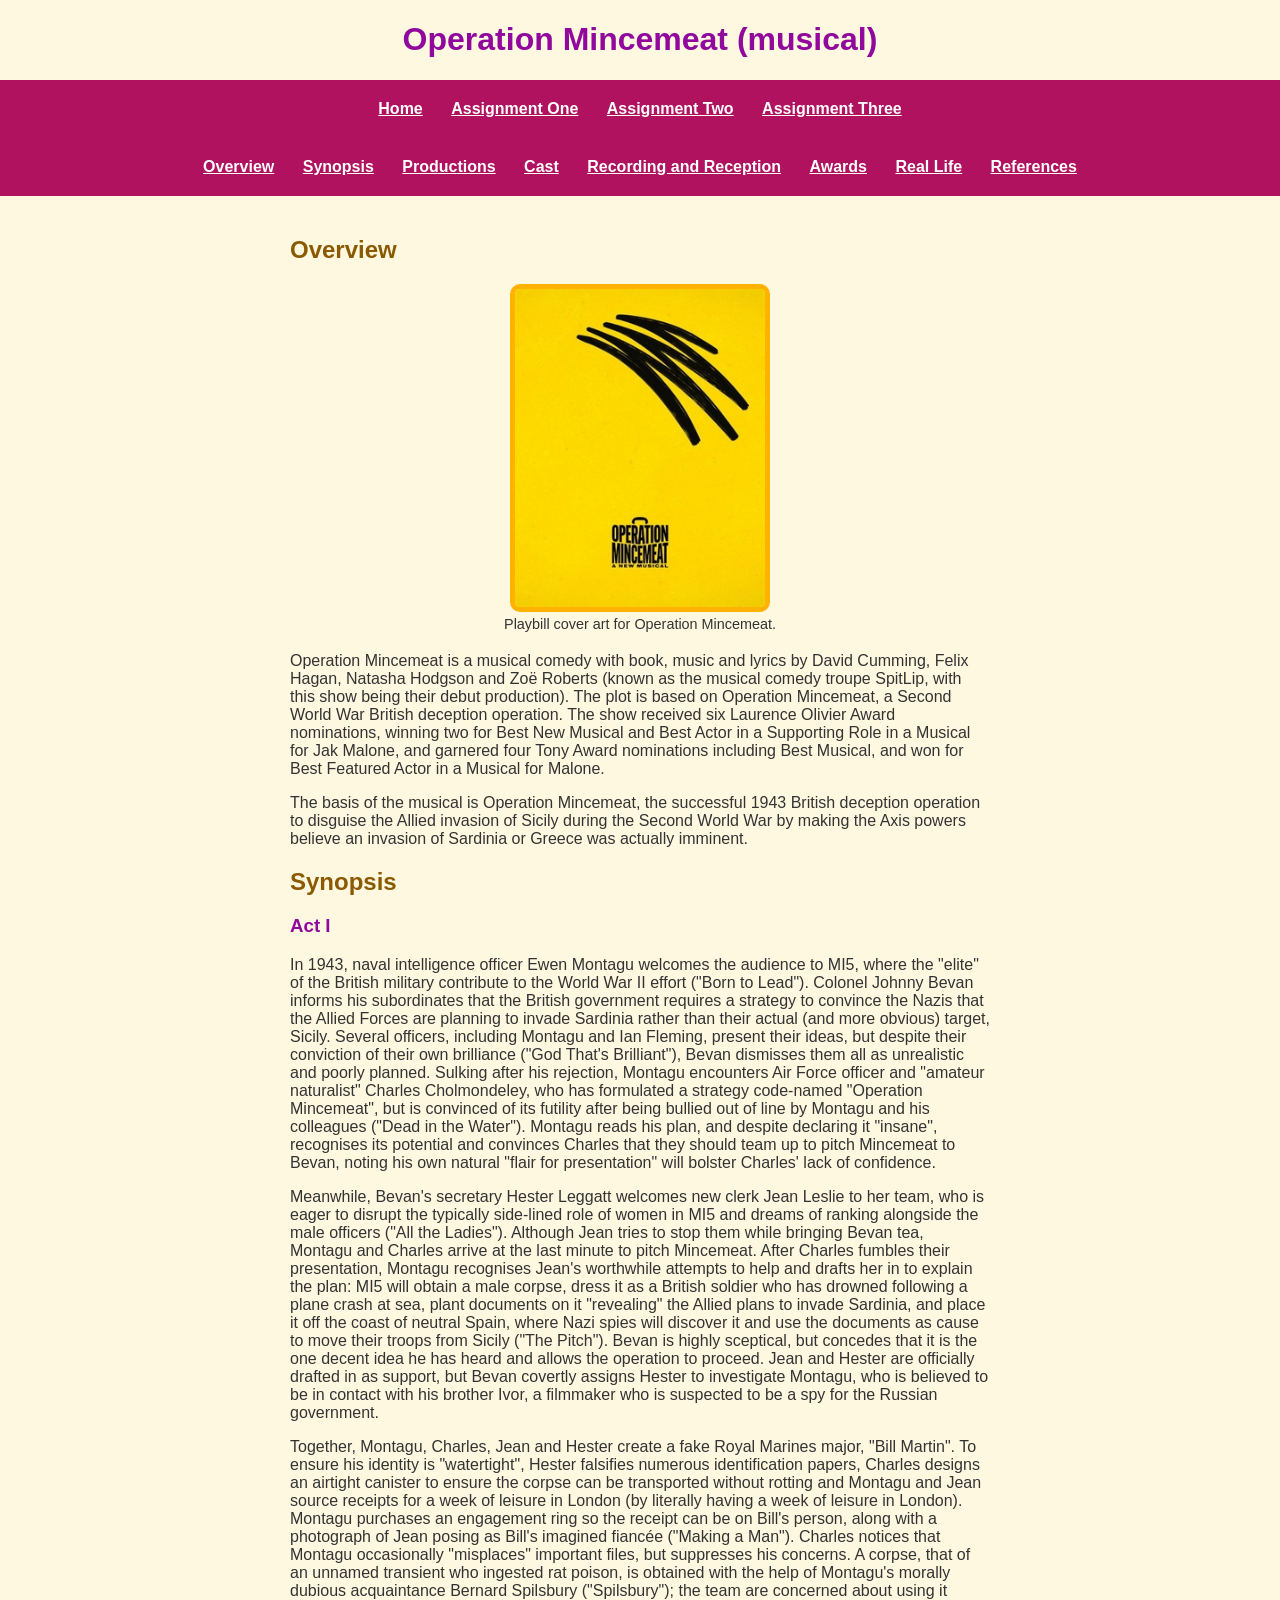
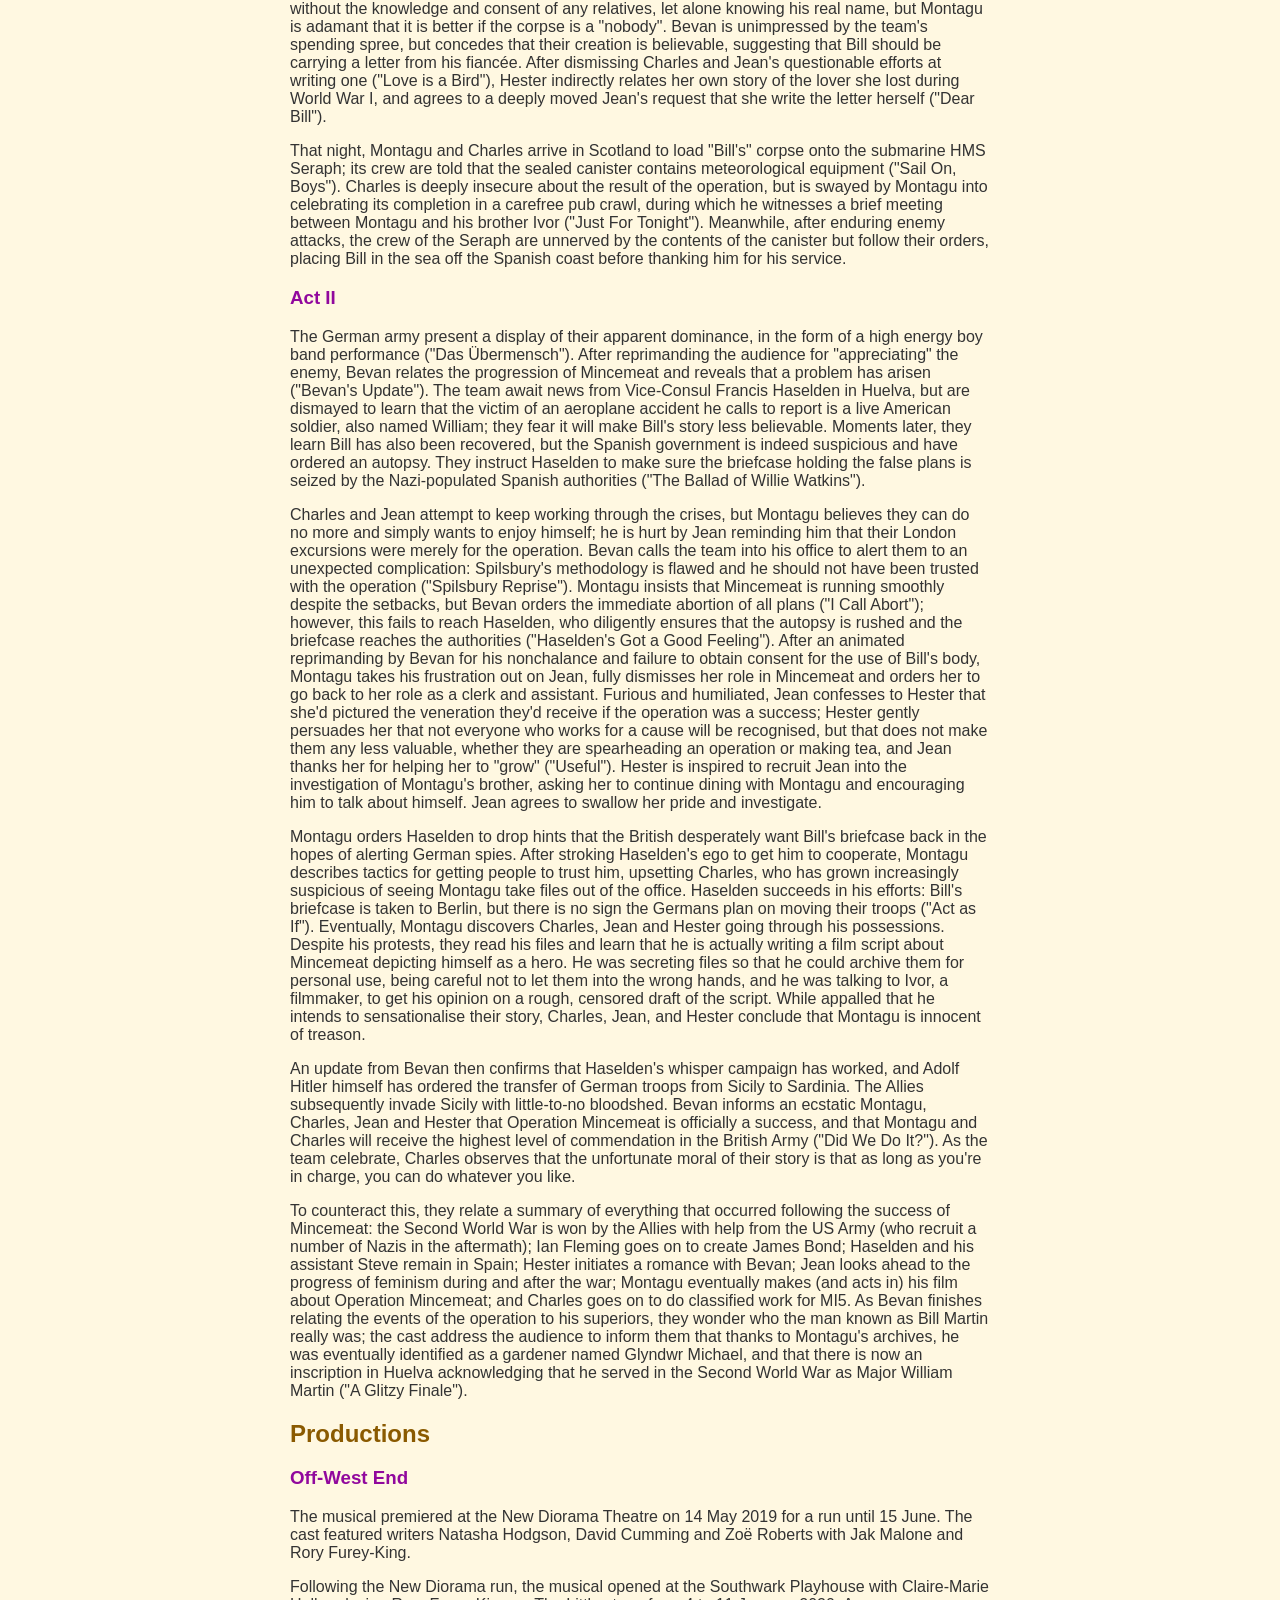
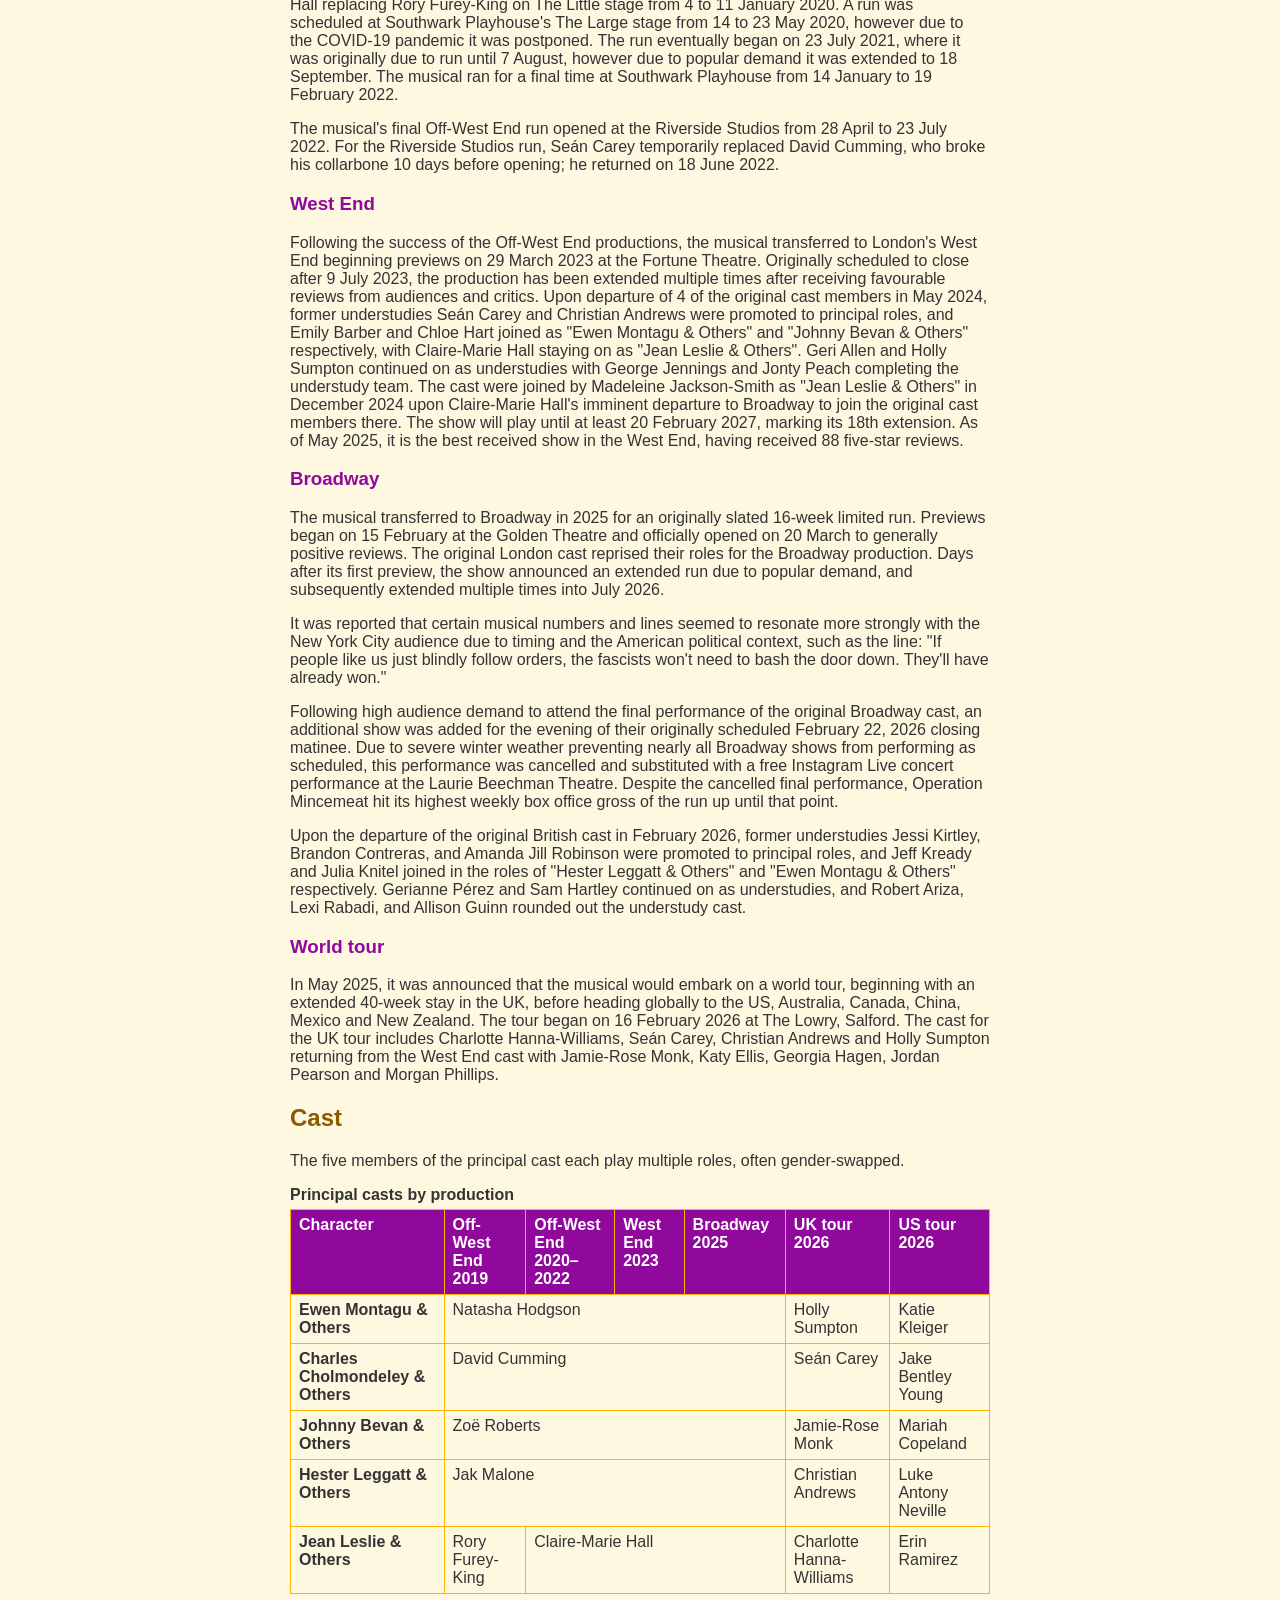
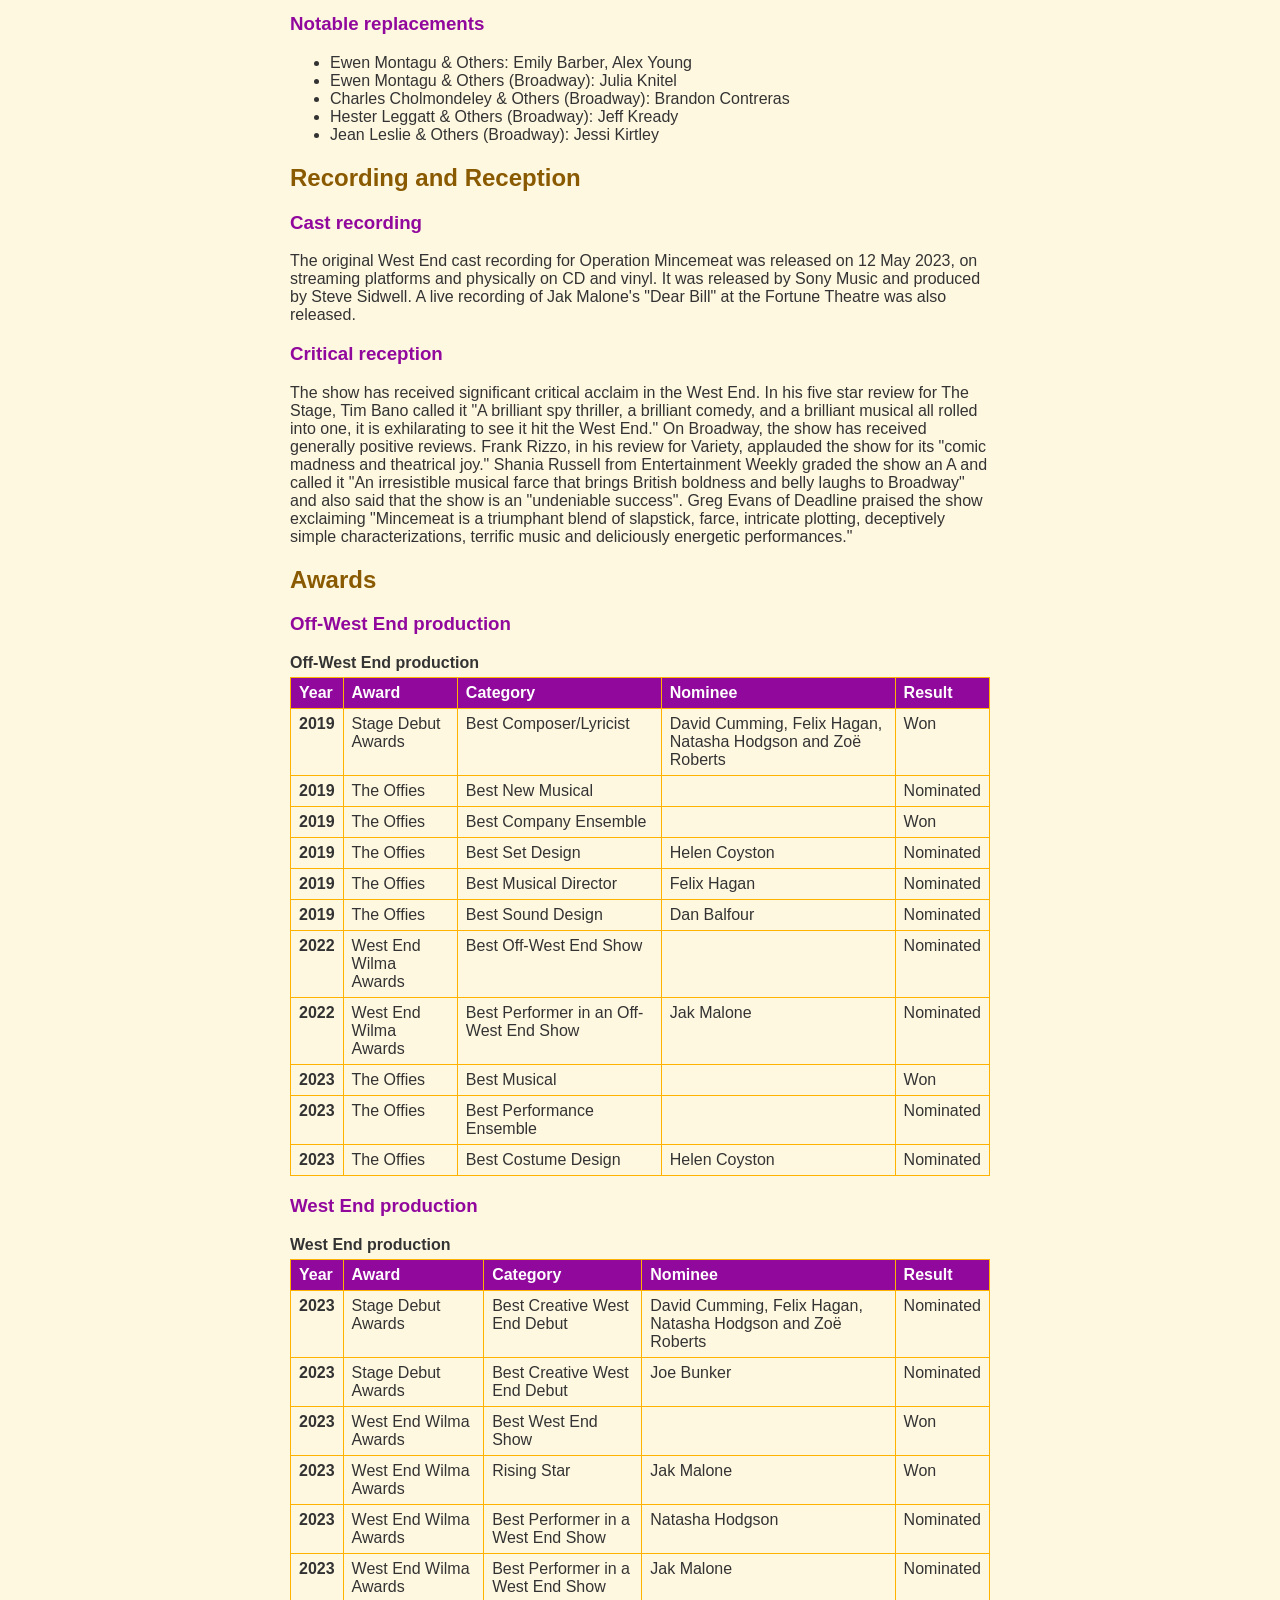
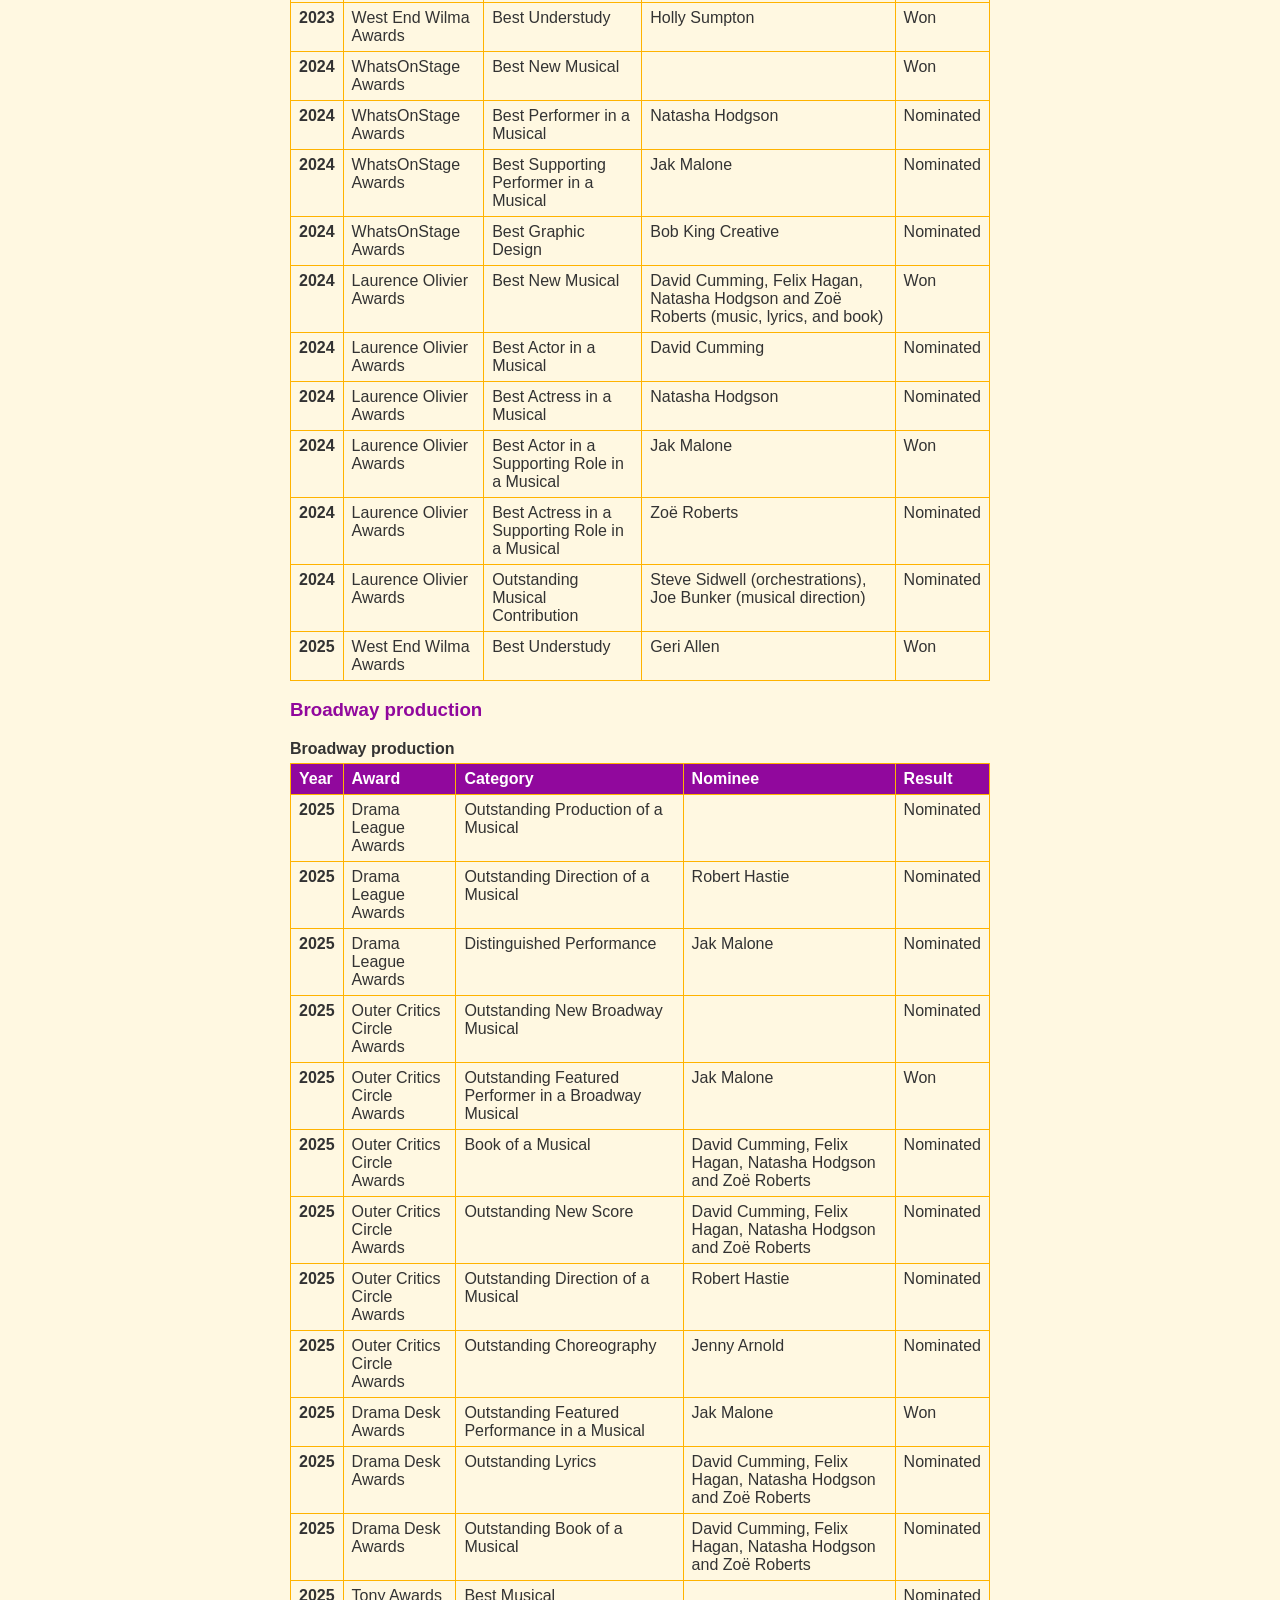
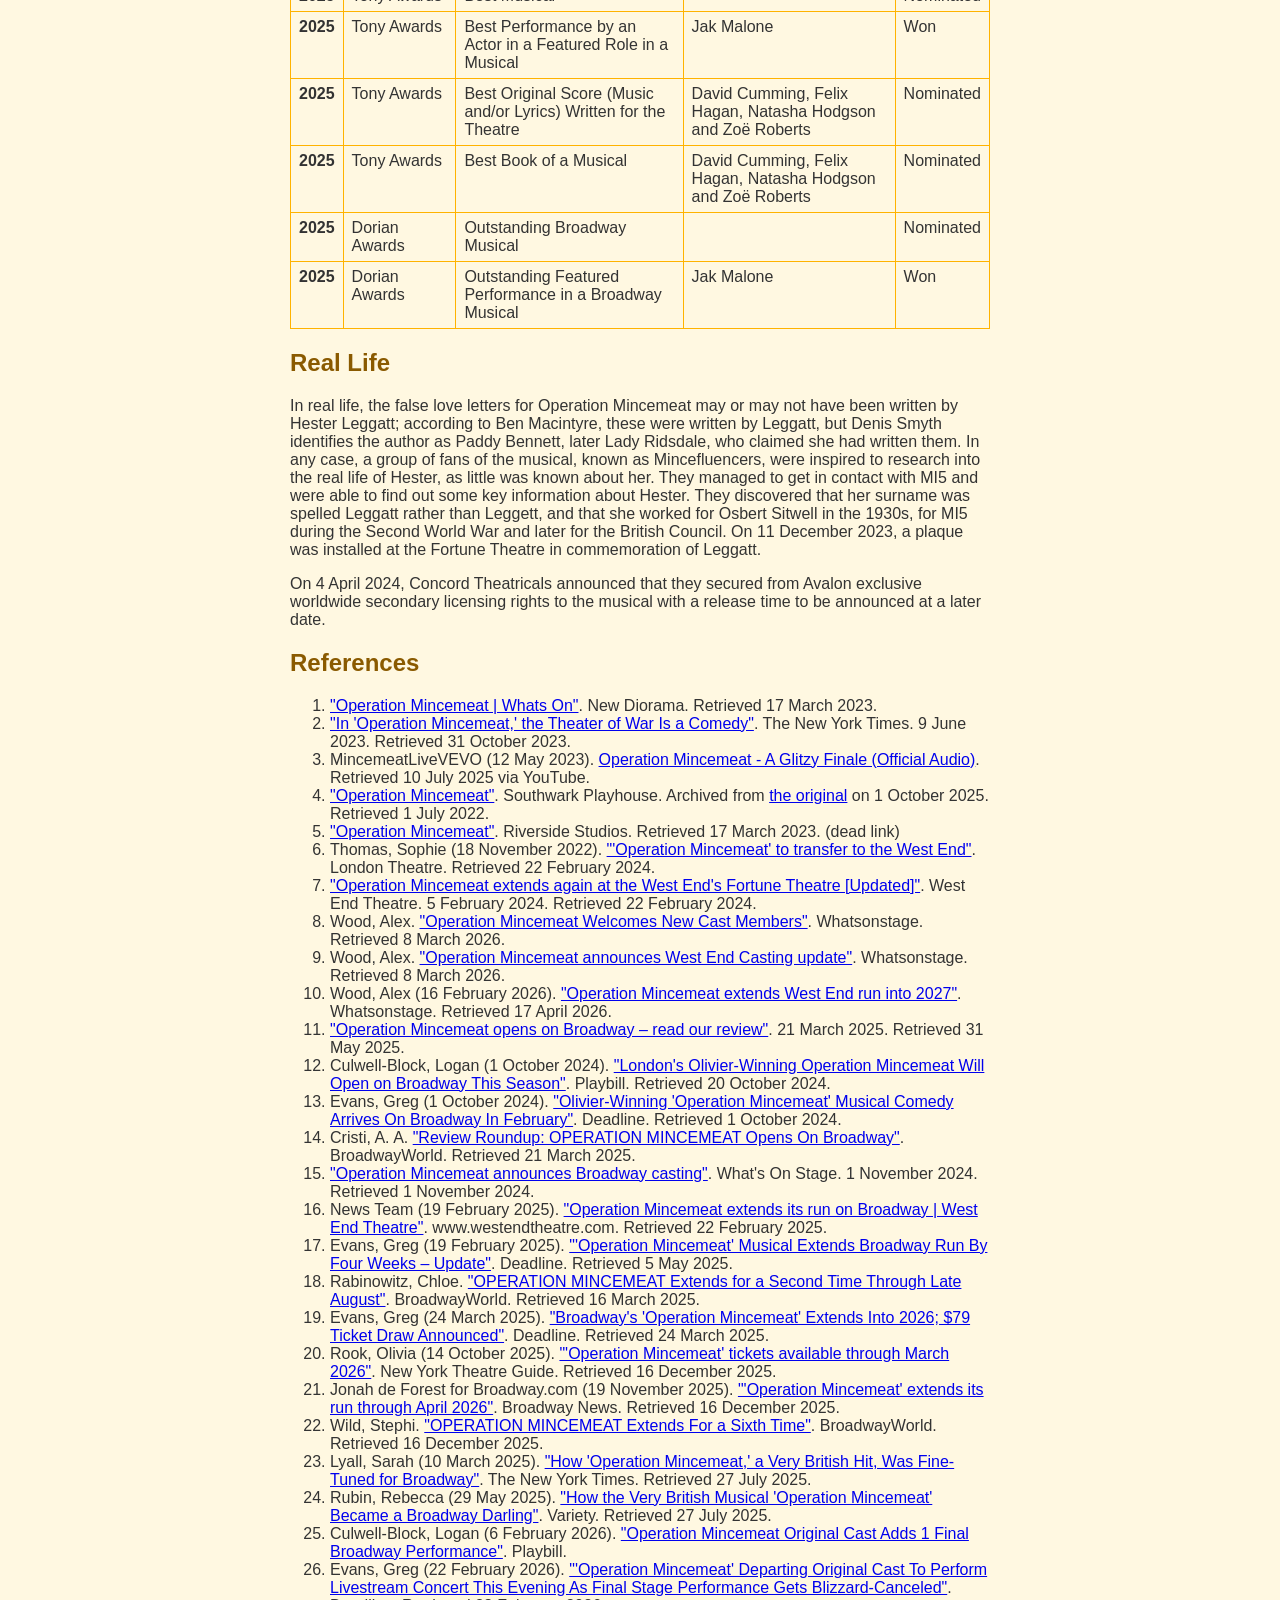
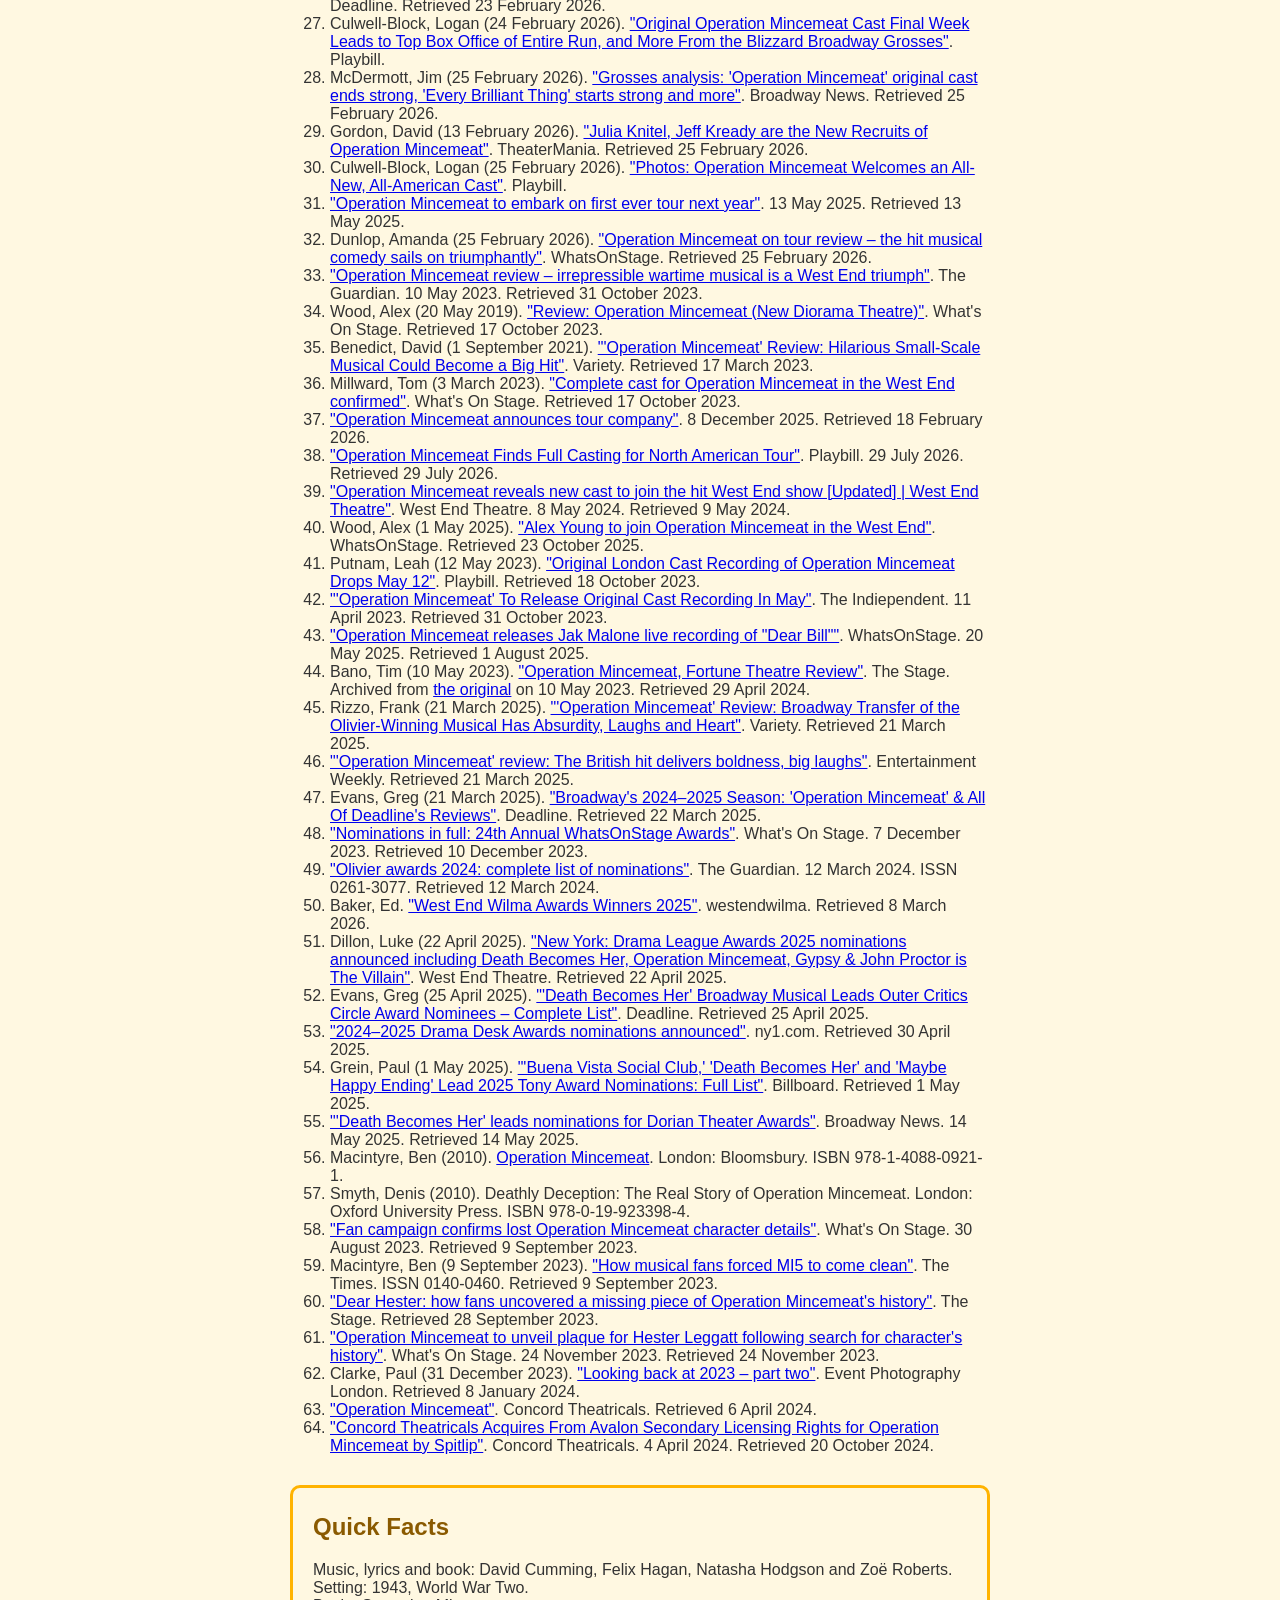
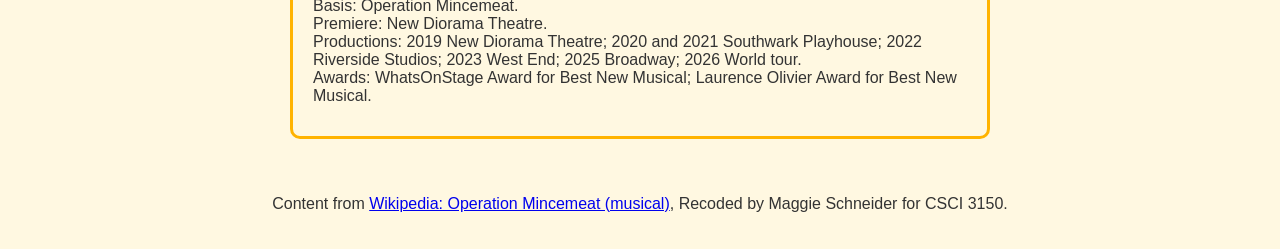
==== commit 170075b8: "attempt 2" ====
--- a/assignment1.html
+++ b/assignment1.html
@@ -30,6 +30,12 @@
 </head>
 <body>
 
+    
+
+<header>
+    <h1>Operation Mincemeat (musical)</h1>
+</header>
+
 <nav>
     <h2 class="sr-only">Site navigation</h2>
     <ul>
@@ -39,10 +45,6 @@
         <li><a href="assignment3.html">Assignment Three</a></li>
     </ul>
 </nav>
-
-<header>
-    <h1>Operation Mincemeat (musical)</h1>
-</header>
 
 <nav>
     <h2 class="sr-only">Page contents</h2>
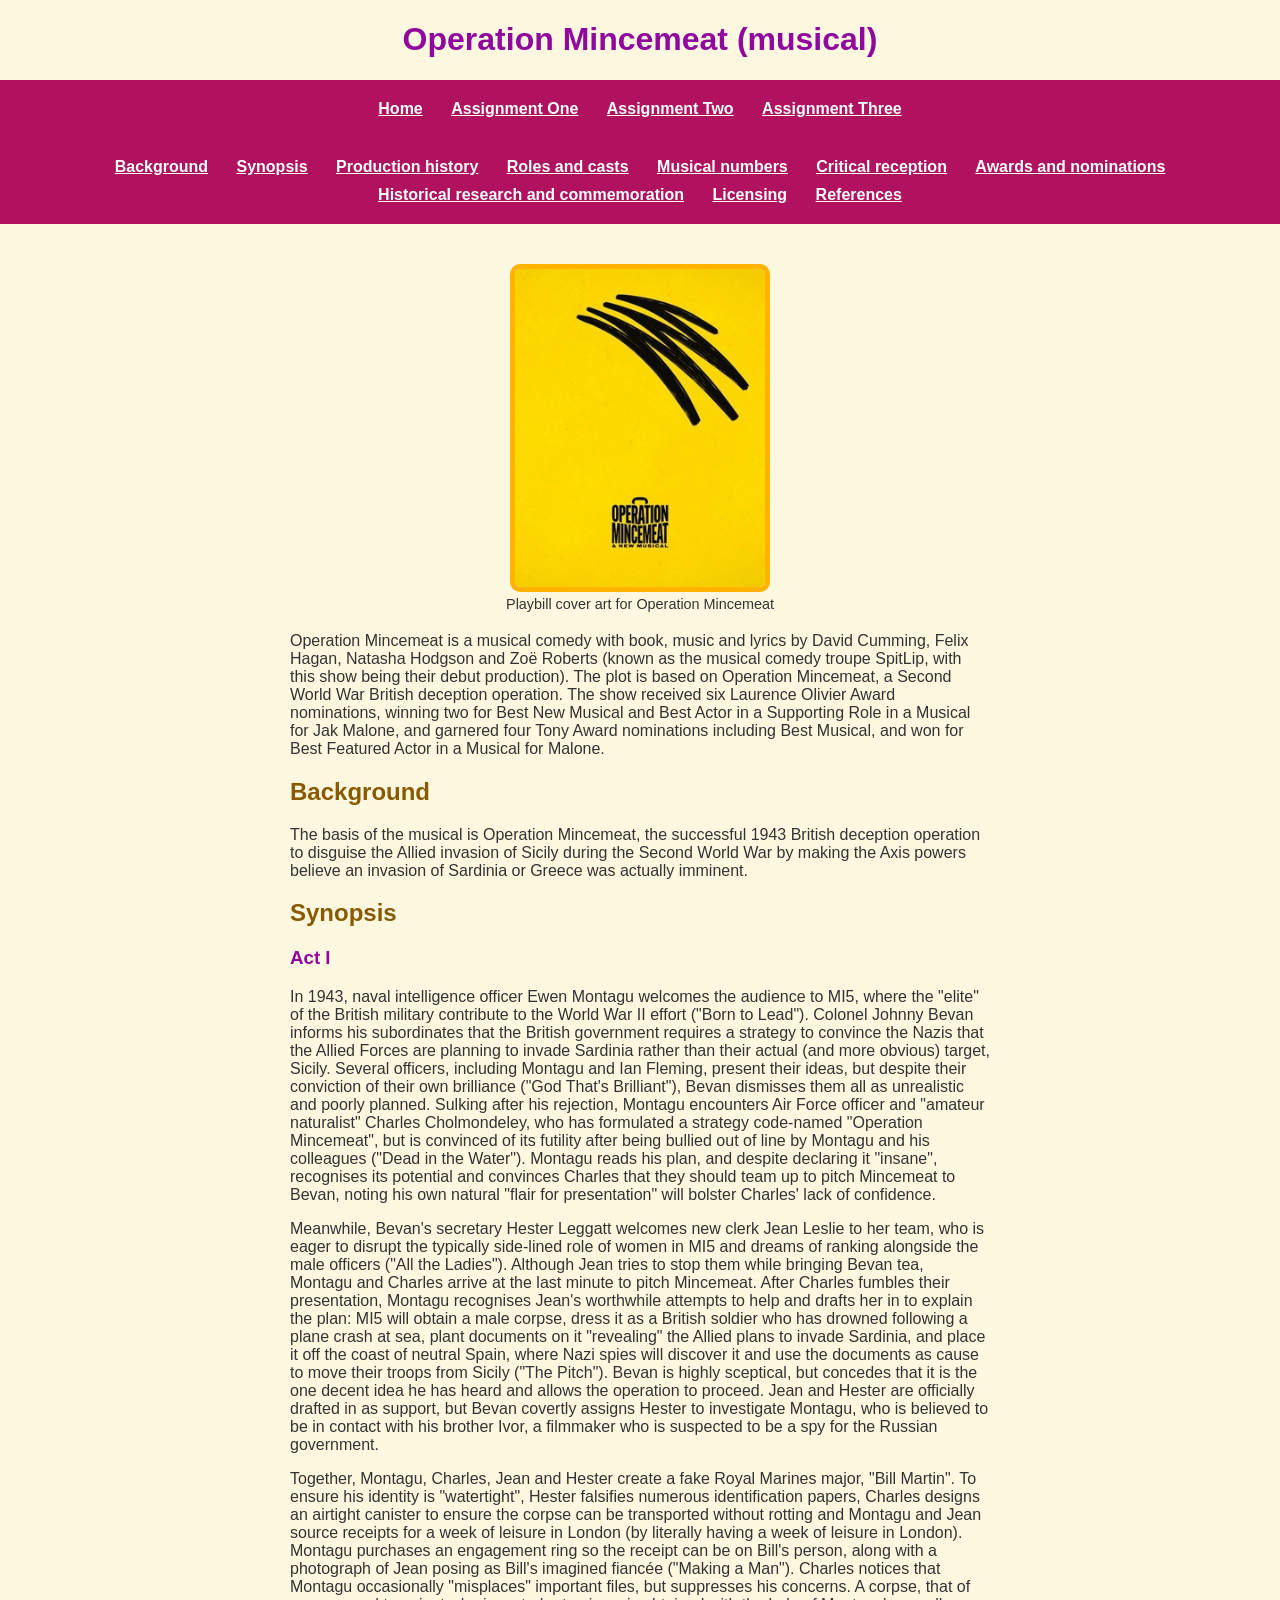
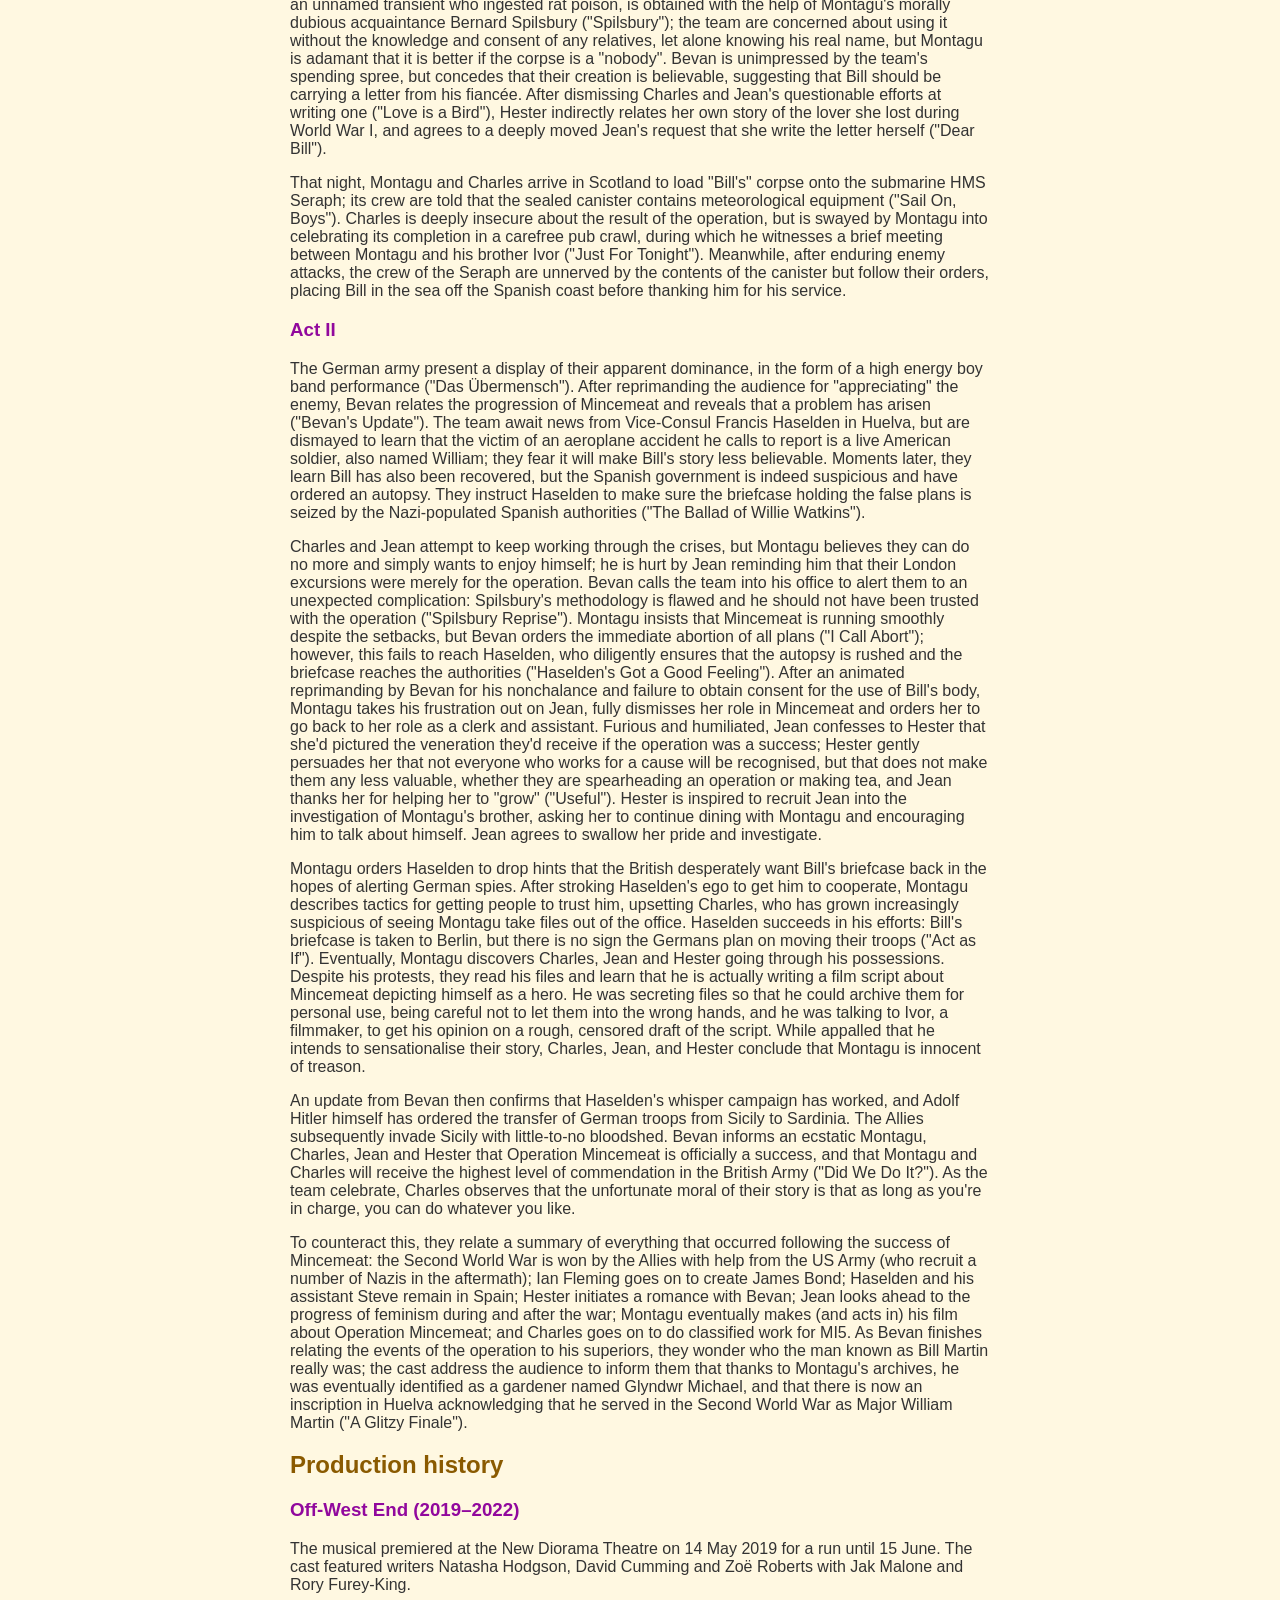
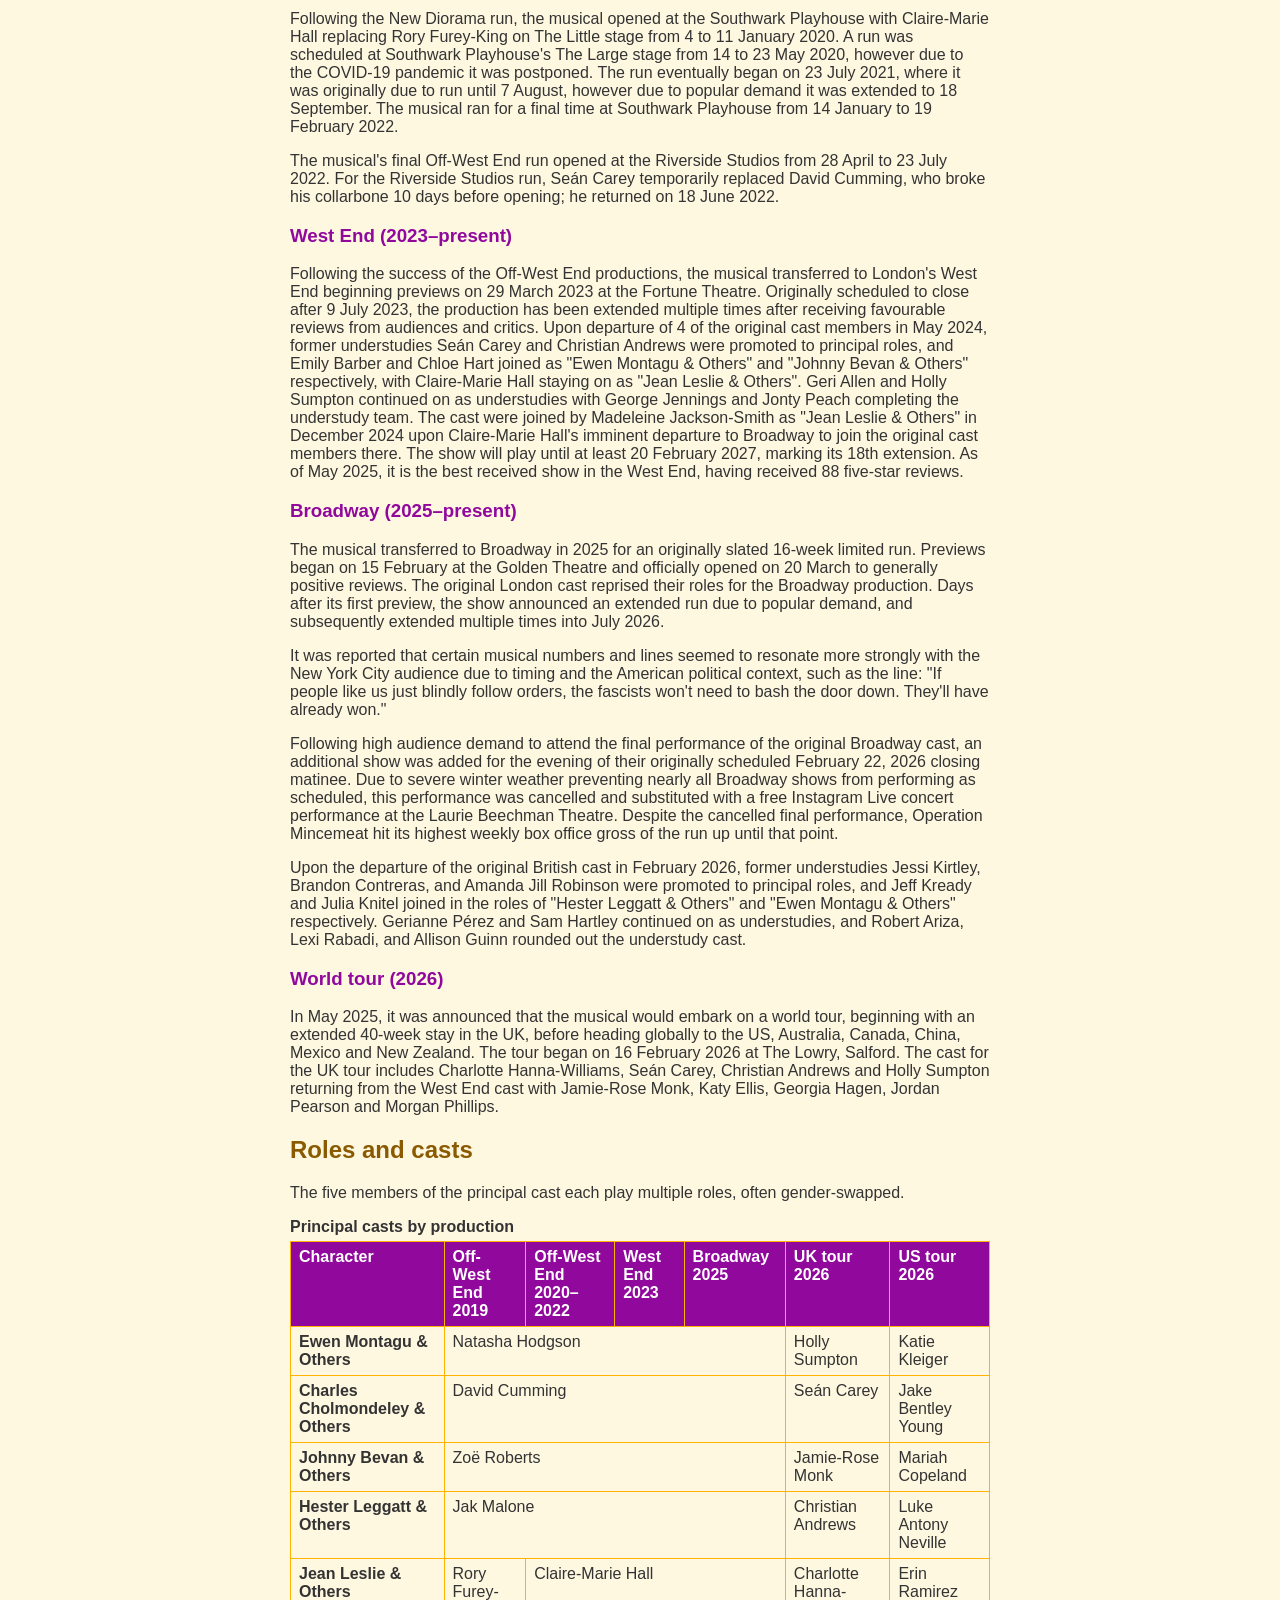
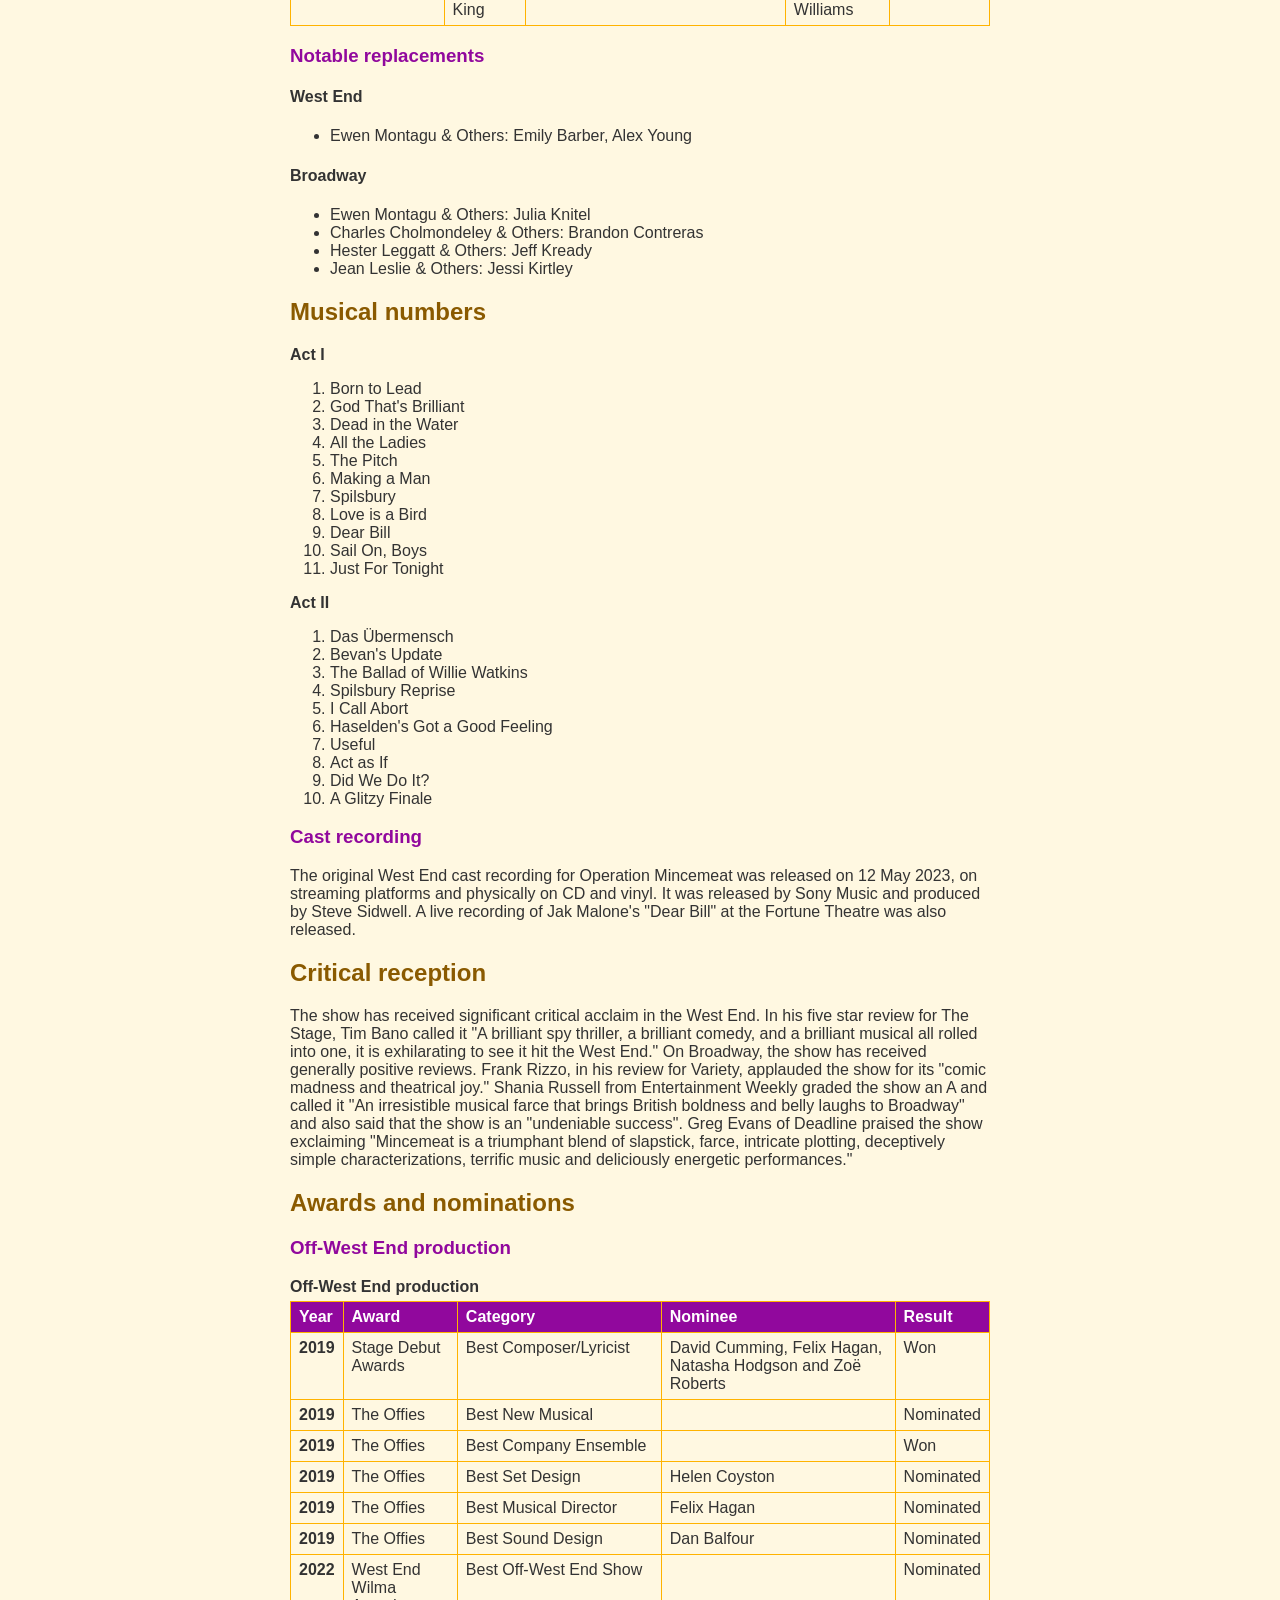
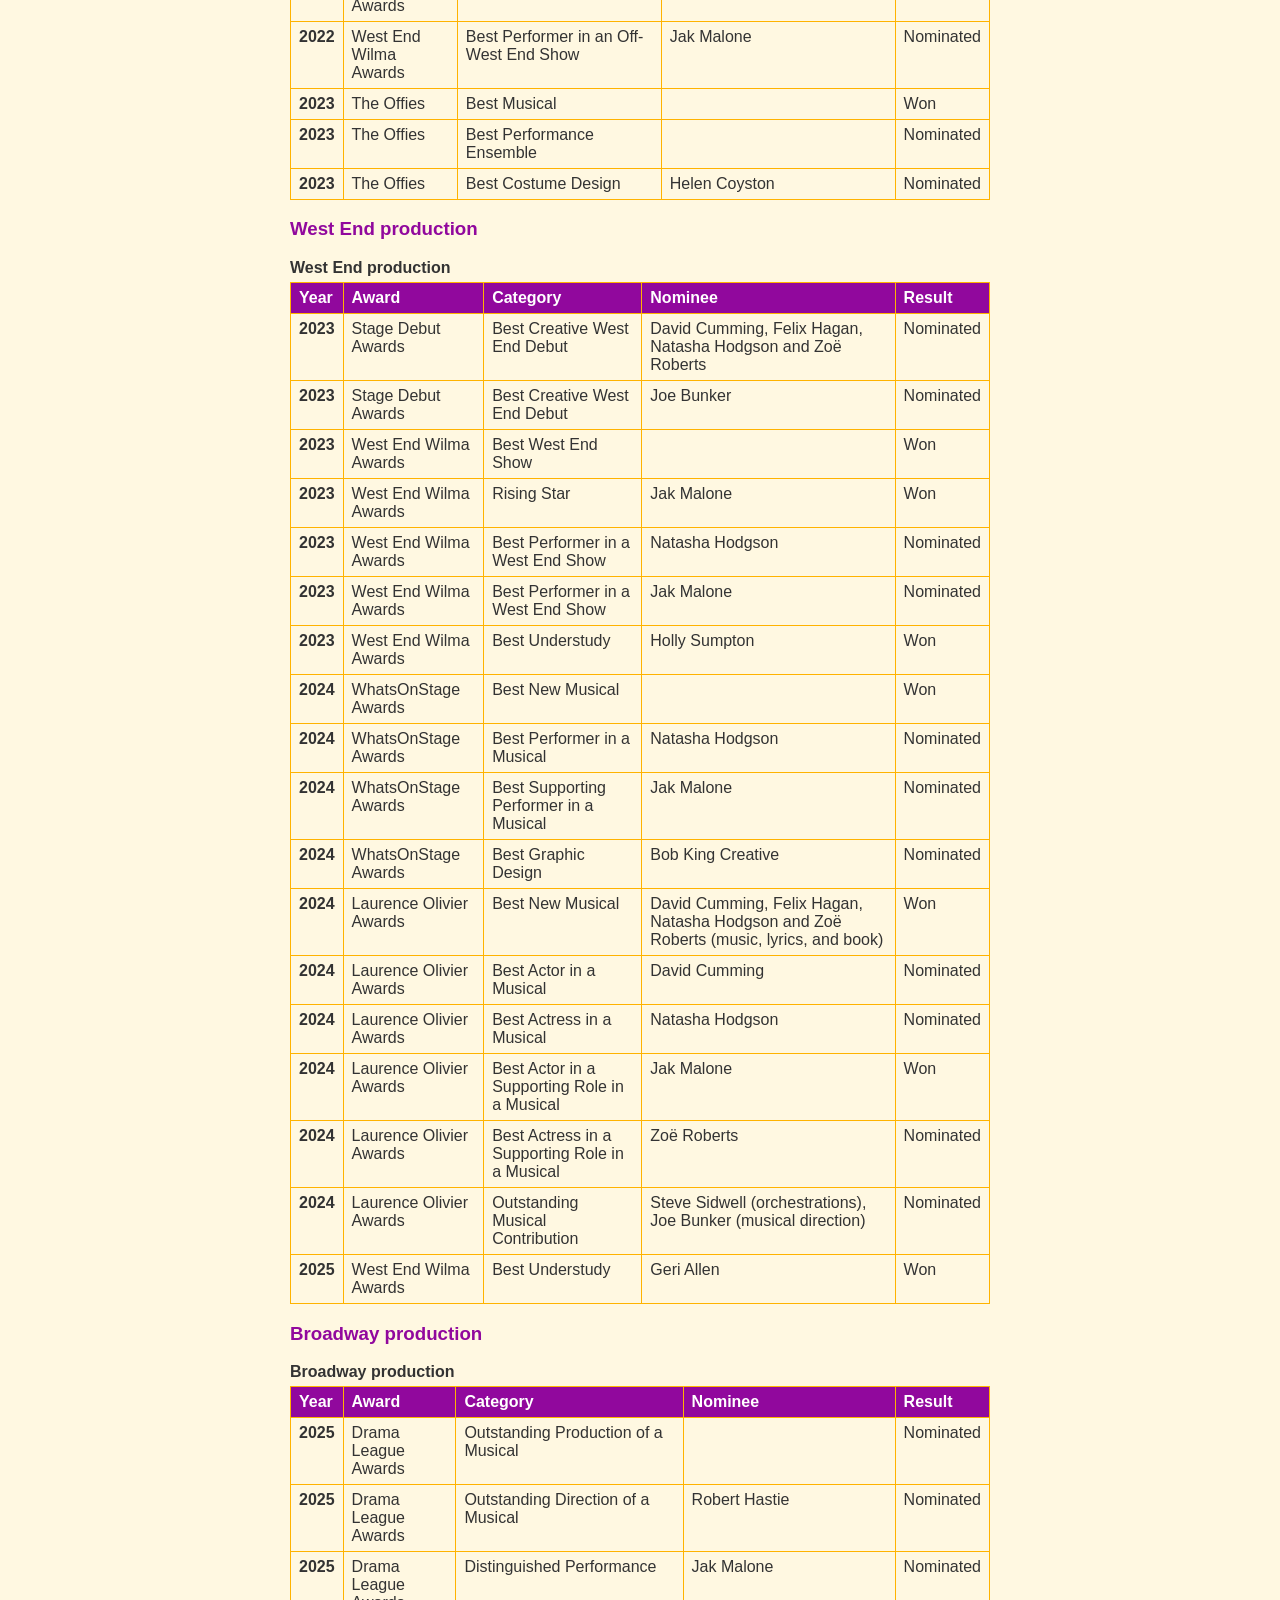
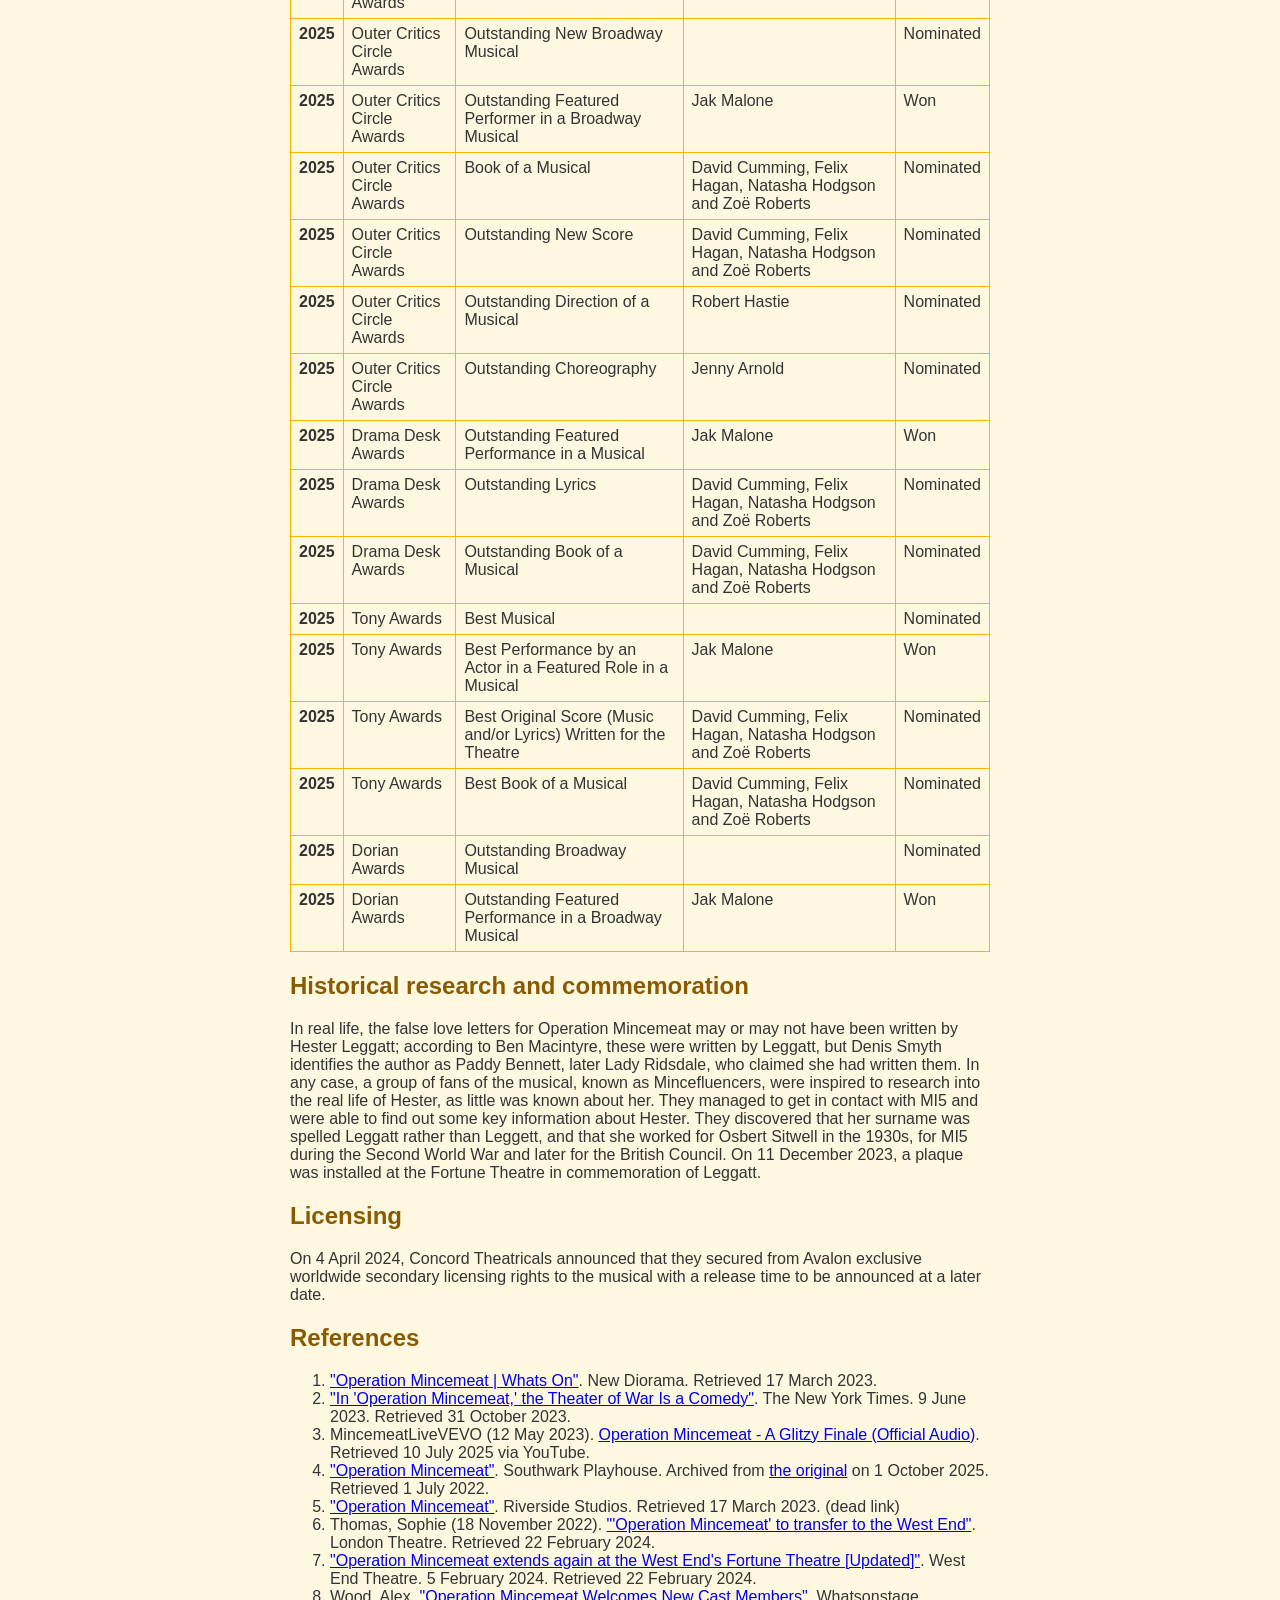
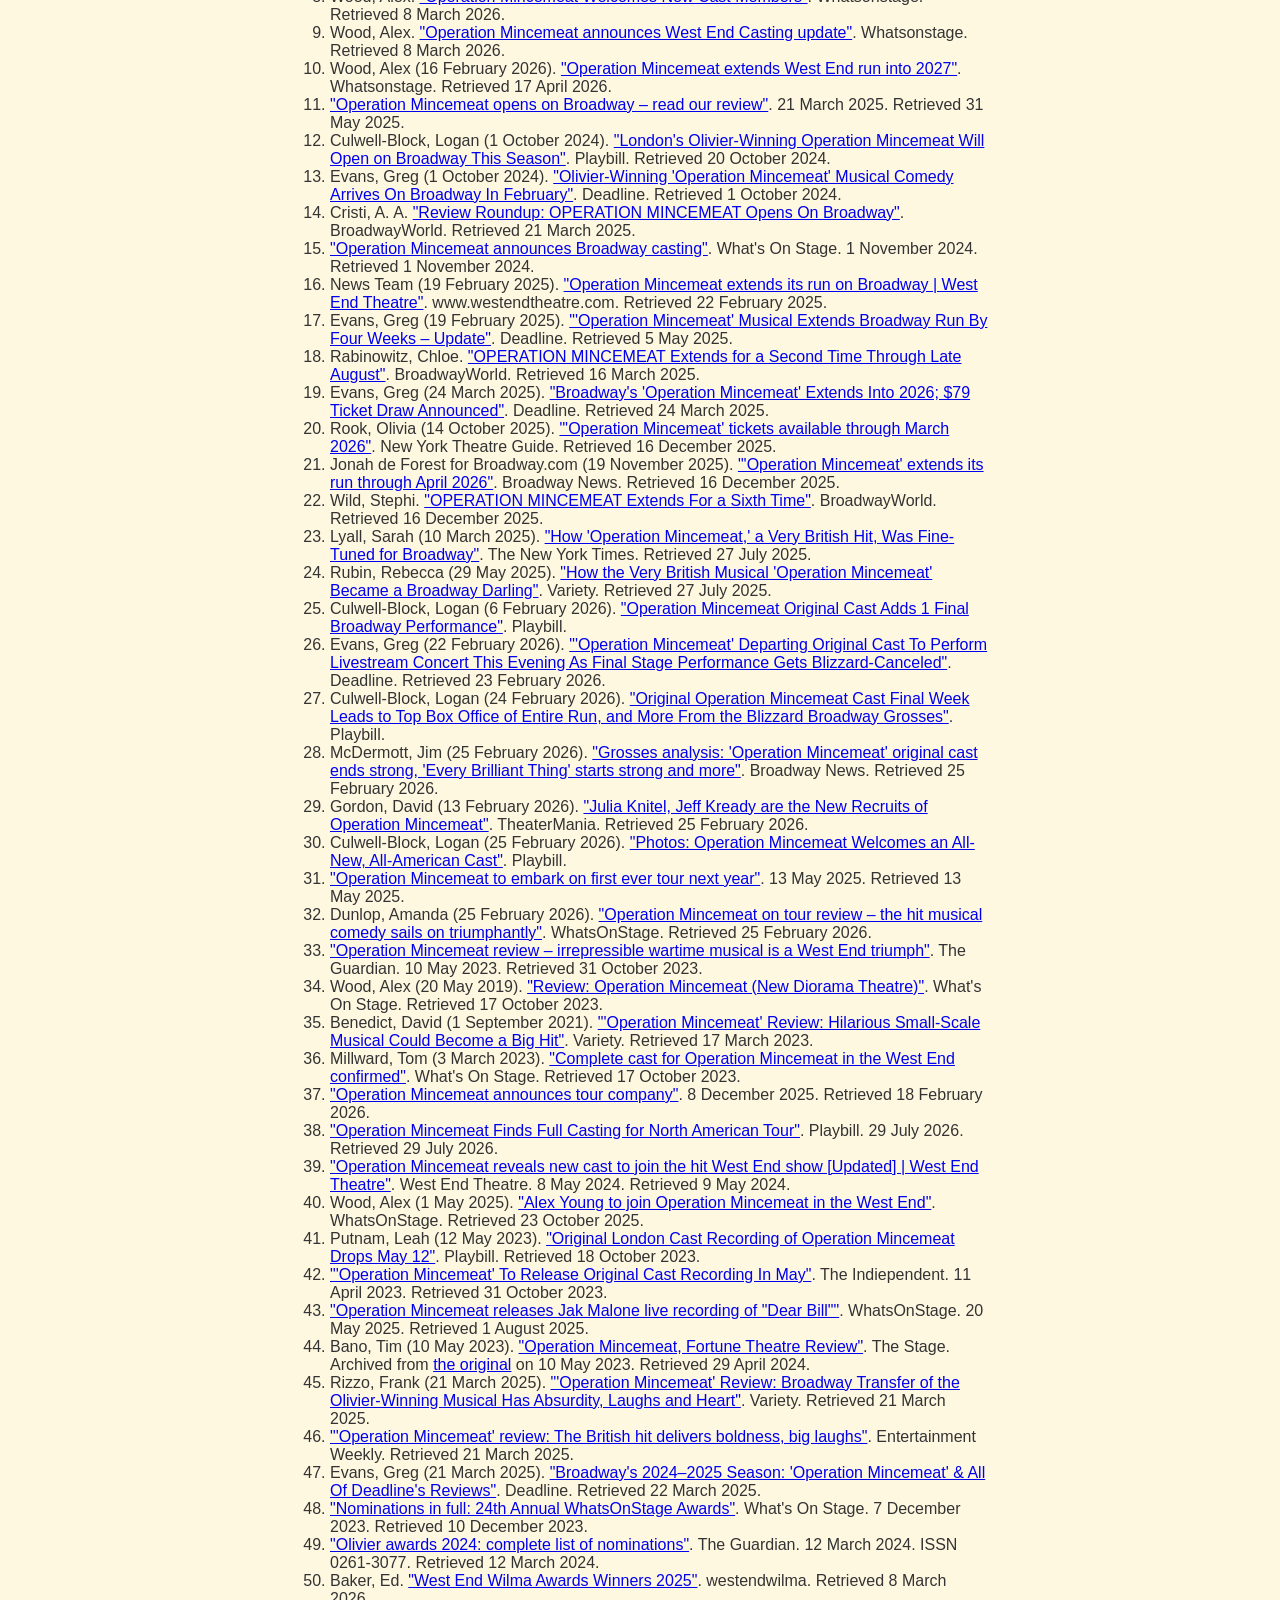
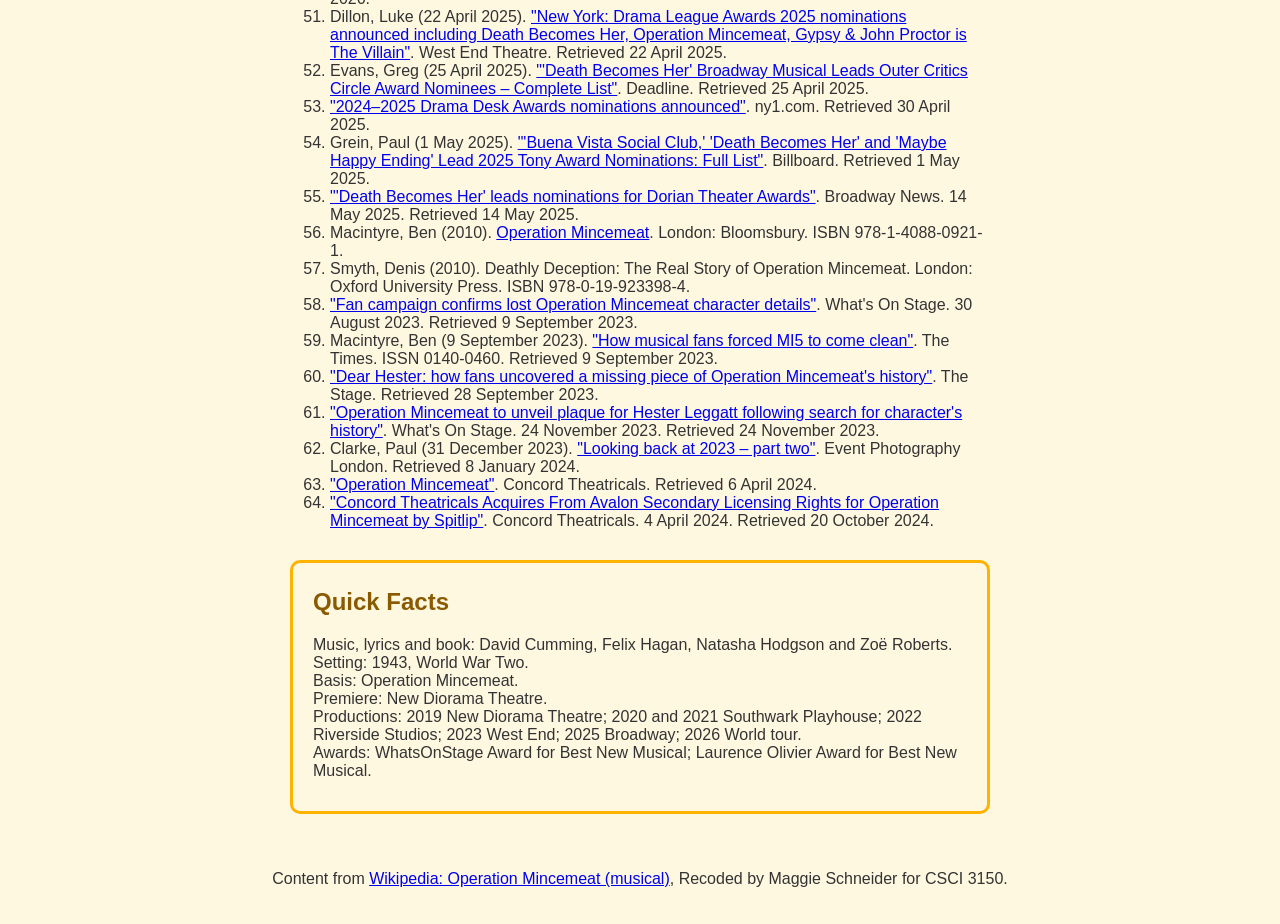
==== commit f6a110f5: "ATTEMPT FOUR" ====
--- a/assignment1.html
+++ b/assignment1.html
@@ -3,7 +3,7 @@
 <head>
     <meta charset="UTF-8">
     <meta name="viewport" content="width=device-width, initial-scale=1.0">
-    <title>Operation Mincemeat (musical) -Maggie Schneider - CSCI 3150</title>
+    <title>Operation Mincemeat (musical)-Maggie Schneider - CSCI 3150</title>
     <style>
         body { font-family: Arial, sans-serif; background-color: #fff8e1; color: #333; margin: 0; padding: 0; }
         .sr-only { border: 0; clip: rect(0, 0, 0, 0); height: 1px; margin: -1px; overflow: hidden; padding: 0; position: absolute; white-space: nowrap; width: 1px; }
@@ -30,10 +30,8 @@
 </head>
 <body>
 
-    
-
 <header>
-    <h1>Operation Mincemeat (musical)</h1>
+    <h1>Operation Mincemeat (musical) </h1>
 </header>
 
 <nav>
@@ -47,16 +45,18 @@
 </nav>
 
 <nav>
-    <h2 class="sr-only">Page contents</h2>
+    <h2 class="sr-only">Page contents </h2>
     <ul>
-        <li><a href="#overview">Overview</a></li>
+        <li><a href="#background">Background</a></li>
         <li><a href="#synopsis">Synopsis</a></li>
-        <li><a href="#productions">Productions</a></li>
-        <li><a href="#cast">Cast</a></li>
-        <li><a href="#reception">Recording and Reception</a></li>
-        <li><a href="#awards">Awards</a></li>
-        <li><a href="#real-life">Real Life</a></li>
-        <li><a href="#references">References</a></li>
+        <li><a href="#production-history">Production history </a></li>
+        <li><a href="#roles-and-casts">Roles and casts </a></li>
+        <li><a href="#musical-numbers">Musical numbers </a></li>
+        <li><a href="#critical-reception">Critical reception </a></li>
+        <li><a href="#awards">Awards and nominations</a></li>
+        <li><a href="#historical-research">Historical research and commemoration </a></li>
+        <li><a href="#licensing">Licensing</a></li>
+        <li><a href="#references">References </a></li>
     </ul>
 </nav>
 
@@ -64,17 +64,17 @@
     <article>
         <h2 class="sr-only">Article</h2>
 
-        <section id="overview">
-            <h2>Overview</h2>
-
-            <figure>
+        <figure>
                 <img src="mincemeat.jpeg" alt="Playbill cover art for Operation Mincemeat">
-                <figcaption>Playbill cover art for Operation Mincemeat.</figcaption>
+                <figcaption>Playbill cover art for Operation Mincemeat</figcaption>
             </figure>
 
             <p>Operation Mincemeat is a musical comedy with book, music and lyrics by David Cumming, Felix Hagan, Natasha Hodgson and Zoë Roberts (known as the musical comedy troupe SpitLip, with this show being their debut production). The plot is based on Operation Mincemeat, a Second World War British deception operation. The show received six Laurence Olivier Award nominations, winning two for Best New Musical and Best Actor in a Supporting Role in a Musical for Jak Malone, and garnered four Tony Award nominations including Best Musical, and won for Best Featured Actor in a Musical for Malone.</p>
 
+        <section id="background">
+            <h2>Background</h2>
             <p>The basis of the musical is Operation Mincemeat, the successful 1943 British deception operation to disguise the Allied invasion of Sicily during the Second World War by making the Axis powers believe an invasion of Sardinia or Greece was actually imminent.</p>
+        
         </section>
 
         <section id="synopsis">
@@ -91,7 +91,8 @@
                 <p>That night, Montagu and Charles arrive in Scotland to load "Bill's" corpse onto the submarine HMS Seraph; its crew are told that the sealed canister contains meteorological equipment ("Sail On, Boys"). Charles is deeply insecure about the result of the operation, but is swayed by Montagu into celebrating its completion in a carefree pub crawl, during which he witnesses a brief meeting between Montagu and his brother Ivor ("Just For Tonight"). Meanwhile, after enduring enemy attacks, the crew of the Seraph are unnerved by the contents of the canister but follow their orders, placing Bill in the sea off the Spanish coast before thanking him for his service.</p>
             </section>
 
-            <section id="act-two">
+
+            <section id="act-two" >
                 <h3>Act II</h3>
                 <p>The German army present a display of their apparent dominance, in the form of a high energy boy band performance ("Das Übermensch"). After reprimanding the audience for "appreciating" the enemy, Bevan relates the progression of Mincemeat and reveals that a problem has arisen ("Bevan's Update"). The team await news from Vice-Consul Francis Haselden in Huelva, but are dismayed to learn that the victim of an aeroplane accident he calls to report is a live American soldier, also named William; they fear it will make Bill's story less believable. Moments later, they learn Bill has also been recovered, but the Spanish government is indeed suspicious and have ordered an autopsy. They instruct Haselden to make sure the briefcase holding the false plans is seized by the Nazi-populated Spanish authorities ("The Ballad of Willie Watkins").</p>
 
@@ -105,37 +106,37 @@
             </section>
         </section>
 
-        <section id="productions">
-            <h2>Productions</h2>
+        <section id="production-history">
+            <h2>Production history</h2>
 
             <section id="off-west-end">
-                <h3>Off-West End</h3>
+                <h3>Off-West End (2019&ndash;2022)</h3>
                 <p>The musical premiered at the New Diorama Theatre on 14 May 2019 for a run until 15 June. The cast featured writers Natasha Hodgson, David Cumming and Zoë Roberts with Jak Malone and Rory Furey-King.</p>
                 <p>Following the New Diorama run, the musical opened at the Southwark Playhouse with Claire-Marie Hall replacing Rory Furey-King on The Little stage from 4 to 11 January 2020. A run was scheduled at Southwark Playhouse's The Large stage from 14 to 23 May 2020, however due to the COVID-19 pandemic it was postponed. The run eventually began on 23 July 2021, where it was originally due to run until 7 August, however due to popular demand it was extended to 18 September. The musical ran for a final time at Southwark Playhouse from 14 January to 19 February 2022.</p>
                 <p>The musical's final Off-West End run opened at the Riverside Studios from 28 April to 23 July 2022. For the Riverside Studios run, Seán Carey temporarily replaced David Cumming, who broke his collarbone 10 days before opening; he returned on 18 June 2022.</p>
             </section>
 
             <section id="west-end">
-                <h3>West End</h3>
+                <h3>West End (2023&ndash;present)</h3>
                 <p>Following the success of the Off-West End productions, the musical transferred to London's West End beginning previews on 29 March 2023 at the Fortune Theatre. Originally scheduled to close after 9 July 2023, the production has been extended multiple times after receiving favourable reviews from audiences and critics. Upon departure of 4 of the original cast members in May 2024, former understudies Seán Carey and Christian Andrews were promoted to principal roles, and Emily Barber and Chloe Hart joined as "Ewen Montagu &amp; Others" and "Johnny Bevan &amp; Others" respectively, with Claire-Marie Hall staying on as "Jean Leslie &amp; Others". Geri Allen and Holly Sumpton continued on as understudies with George Jennings and Jonty Peach completing the understudy team. The cast were joined by Madeleine Jackson-Smith as "Jean Leslie &amp; Others" in December 2024 upon Claire-Marie Hall's imminent departure to Broadway to join the original cast members there. The show will play until at least 20 February 2027, marking its 18th extension. As of May 2025, it is the best received show in the West End, having received 88 five-star reviews.</p>
             </section>
 
             <section id="broadway">
-                <h3>Broadway</h3>
+                <h3>Broadway (2025&ndash;present)</h3>
                 <p>The musical transferred to Broadway in 2025 for an originally slated 16-week limited run. Previews began on 15 February at the Golden Theatre and officially opened on 20 March to generally positive reviews. The original London cast reprised their roles for the Broadway production. Days after its first preview, the show announced an extended run due to popular demand, and subsequently extended multiple times into July 2026.</p>
                 <p>It was reported that certain musical numbers and lines seemed to resonate more strongly with the New York City audience due to timing and the American political context, such as the line: "If people like us just blindly follow orders, the fascists won't need to bash the door down. They'll have already won."</p>
                 <p>Following high audience demand to attend the final performance of the original Broadway cast, an additional show was added for the evening of their originally scheduled February 22, 2026 closing matinee. Due to severe winter weather preventing nearly all Broadway shows from performing as scheduled, this performance was cancelled and substituted with a free Instagram Live concert performance at the Laurie Beechman Theatre. Despite the cancelled final performance, Operation Mincemeat hit its highest weekly box office gross of the run up until that point.</p>
                 <p>Upon the departure of the original British cast in February 2026, former understudies Jessi Kirtley, Brandon Contreras, and Amanda Jill Robinson were promoted to principal roles, and Jeff Kready and Julia Knitel joined in the roles of "Hester Leggatt &amp; Others" and "Ewen Montagu &amp; Others" respectively. Gerianne Pérez and Sam Hartley continued on as understudies, and Robert Ariza, Lexi Rabadi, and Allison Guinn rounded out the understudy cast.</p>
             </section>
 
-            <section id="tour">
-                <h3>World tour</h3>
+            <section id="world-tour">
+                <h3>World tour (2026)</h3>
                 <p>In May 2025, it was announced that the musical would embark on a world tour, beginning with an extended 40-week stay in the UK, before heading globally to the US, Australia, Canada, China, Mexico and New Zealand. The tour began on 16 February 2026 at The Lowry, Salford. The cast for the UK tour includes Charlotte Hanna-Williams, Seán Carey, Christian Andrews and Holly Sumpton returning from the West End cast with Jamie-Rose Monk, Katy Ellis, Georgia Hagen, Jordan Pearson and Morgan Phillips.</p>
             </section>
         </section>
 
-        <section id="cast">
-            <h2>Cast</h2>
+        <section id="roles-and-casts">
+            <h2>Roles and casts</h2>
             <p>The five members of the principal cast each play multiple roles, often gender-swapped.</p>
             <table>
                 <caption>Principal casts by production</caption>
@@ -158,32 +159,70 @@
                     <tr><th scope="row">Jean Leslie &amp; Others</th><td>Rory Furey-King</td><td colspan="3">Claire-Marie Hall</td><td>Charlotte Hanna-Williams</td><td>Erin Ramirez</td></tr>
                 </tbody>
             </table>
-            <h3>Notable replacements</h3>
-            <ul>
-                <li>Ewen Montagu &amp; Others: Emily Barber, Alex Young</li>
-                <li>Ewen Montagu &amp; Others (Broadway): Julia Knitel</li>
-                <li>Charles Cholmondeley &amp; Others (Broadway): Brandon Contreras</li>
-                <li>Hester Leggatt &amp; Others (Broadway): Jeff Kready</li>
-                <li>Jean Leslie &amp; Others (Broadway): Jessi Kirtley</li>
-            </ul>
-        </section>
-
-        <section id="reception">
-            <h2>Recording and Reception</h2>
-
-            <section id="recording">
+            <section id="notable-replacements">
+                <h3>Notable replacements</h3>
+                <section id="replacements-west-end">
+                    <h4>West End</h4>
+                    <ul>
+                        <li>Ewen Montagu &amp; Others: Emily Barber, Alex Young</li>
+                    </ul>
+                </section>
+                <section id="replacements-broadway">
+                    <h4>Broadway</h4>
+                    <ul>
+                        <li>Ewen Montagu &amp; Others: Julia Knitel</li>
+                        <li>Charles Cholmondeley &amp; Others: Brandon Contreras</li>
+                        <li>Hester Leggatt &amp; Others: Jeff Kready</li>
+                        <li>Jean Leslie &amp; Others: Jessi Kirtley</li>
+                    </ul>
+                </section>
+            </section>
+
+        </section>
+
+        <section id="musical-numbers">
+            <h2>Musical numbers</h2>
+            <p><strong>Act I</strong></p>
+            <ol>
+                <li>Born to Lead</li>
+                <li>God That's Brilliant</li>
+                <li>Dead in the Water</li>
+                <li>All the Ladies</li>
+                <li>The Pitch</li>
+                <li>Making a Man</li>
+                <li>Spilsbury</li>
+                <li>Love is a Bird</li>
+                <li>Dear Bill</li>
+                <li>Sail On, Boys</li>
+                <li>Just For Tonight</li>
+            </ol>
+            <p><strong>Act II</strong></p>
+            <ol>
+                <li>Das &Uuml;bermensch</li>
+                <li>Bevan's Update</li>
+                <li>The Ballad of Willie Watkins</li>
+                <li>Spilsbury Reprise</li>
+                <li>I Call Abort</li>
+                <li>Haselden's Got a Good Feeling</li>
+                <li>Useful</li>
+                <li>Act as If</li>
+                <li>Did We Do It?</li>
+                <li>A Glitzy Finale</li>
+            </ol>
+
+            <section id="cast-recording">
                 <h3>Cast recording</h3>
                 <p>The original West End cast recording for Operation Mincemeat was released on 12 May 2023, on streaming platforms and physically on CD and vinyl. It was released by Sony Music and produced by Steve Sidwell. A live recording of Jak Malone's "Dear Bill" at the Fortune Theatre was also released.</p>
             </section>
-
-            <section id="critical-reception">
-                <h3>Critical reception</h3>
-                <p>The show has received significant critical acclaim in the West End. In his five star review for The Stage, Tim Bano called it "A brilliant spy thriller, a brilliant comedy, and a brilliant musical all rolled into one, it is exhilarating to see it hit the West End." On Broadway, the show has received generally positive reviews. Frank Rizzo, in his review for Variety, applauded the show for its "comic madness and theatrical joy." Shania Russell from Entertainment Weekly graded the show an A and called it "An irresistible musical farce that brings British boldness and belly laughs to Broadway" and also said that the show is an "undeniable success". Greg Evans of Deadline praised the show exclaiming "Mincemeat is a triumphant blend of slapstick, farce, intricate plotting, deceptively simple characterizations, terrific music and deliciously energetic performances."</p>
-            </section>
+        </section>
+
+        <section id="critical-reception">
+            <h2>Critical reception</h2>
+            <p>The show has received significant critical acclaim in the West End. In his five star review for The Stage, Tim Bano called it "A brilliant spy thriller, a brilliant comedy, and a brilliant musical all rolled into one, it is exhilarating to see it hit the West End." On Broadway, the show has received generally positive reviews. Frank Rizzo, in his review for Variety, applauded the show for its "comic madness and theatrical joy." Shania Russell from Entertainment Weekly graded the show an A and called it "An irresistible musical farce that brings British boldness and belly laughs to Broadway" and also said that the show is an "undeniable success". Greg Evans of Deadline praised the show exclaiming "Mincemeat is a triumphant blend of slapstick, farce, intricate plotting, deceptively simple characterizations, terrific music and deliciously energetic performances."</p>
         </section>
 
         <section id="awards">
-            <h2>Awards</h2>
+            <h2>Awards and nominations</h2>
             <h3>Off-West End production</h3>
             <table>
                 <caption>Off-West End production</caption>
@@ -260,11 +299,16 @@
             </table>
         </section>
 
-        <section id="real-life">
-            <h2>Real Life</h2>
+        <section id="historical-research">
+            <h2>Historical research and commemoration</h2>
             <p>In real life, the false love letters for Operation Mincemeat may or may not have been written by Hester Leggatt; according to Ben Macintyre, these were written by Leggatt, but Denis Smyth identifies the author as Paddy Bennett, later Lady Ridsdale, who claimed she had written them. In any case, a group of fans of the musical, known as Mincefluencers, were inspired to research into the real life of Hester, as little was known about her. They managed to get in contact with MI5 and were able to find out some key information about Hester. They discovered that her surname was spelled Leggatt rather than Leggett, and that she worked for Osbert Sitwell in the 1930s, for MI5 during the Second World War and later for the British Council. On 11 December 2023, a plaque was installed at the Fortune Theatre in commemoration of Leggatt.</p>
+        </section>
+
+        <section id="licensing">
+            <h2>Licensing</h2>
             <p>On 4 April 2024, Concord Theatricals announced that they secured from Avalon exclusive worldwide secondary licensing rights to the musical with a release time to be announced at a later date.</p>
         </section>
+
         <section id="references">
             <h2>References</h2>
             <ol>
@@ -345,9 +389,12 @@
         Productions: 2019 New Diorama Theatre; 2020 and 2021 Southwark Playhouse; 2022 Riverside Studios; 2023 West End; 2025 Broadway; 2026 World tour.<br>
         Awards: WhatsOnStage Award for Best New Musical; Laurence Olivier Award for Best New Musical.</p>
     </aside>
+
+
 </main>
 
 <footer>
+    
     <p>Content from <a href="https://en.wikipedia.org/wiki/Operation_Mincemeat_(musical)">Wikipedia: Operation Mincemeat (musical)</a>, Recoded by Maggie Schneider for CSCI 3150.</p>
 </footer>
 
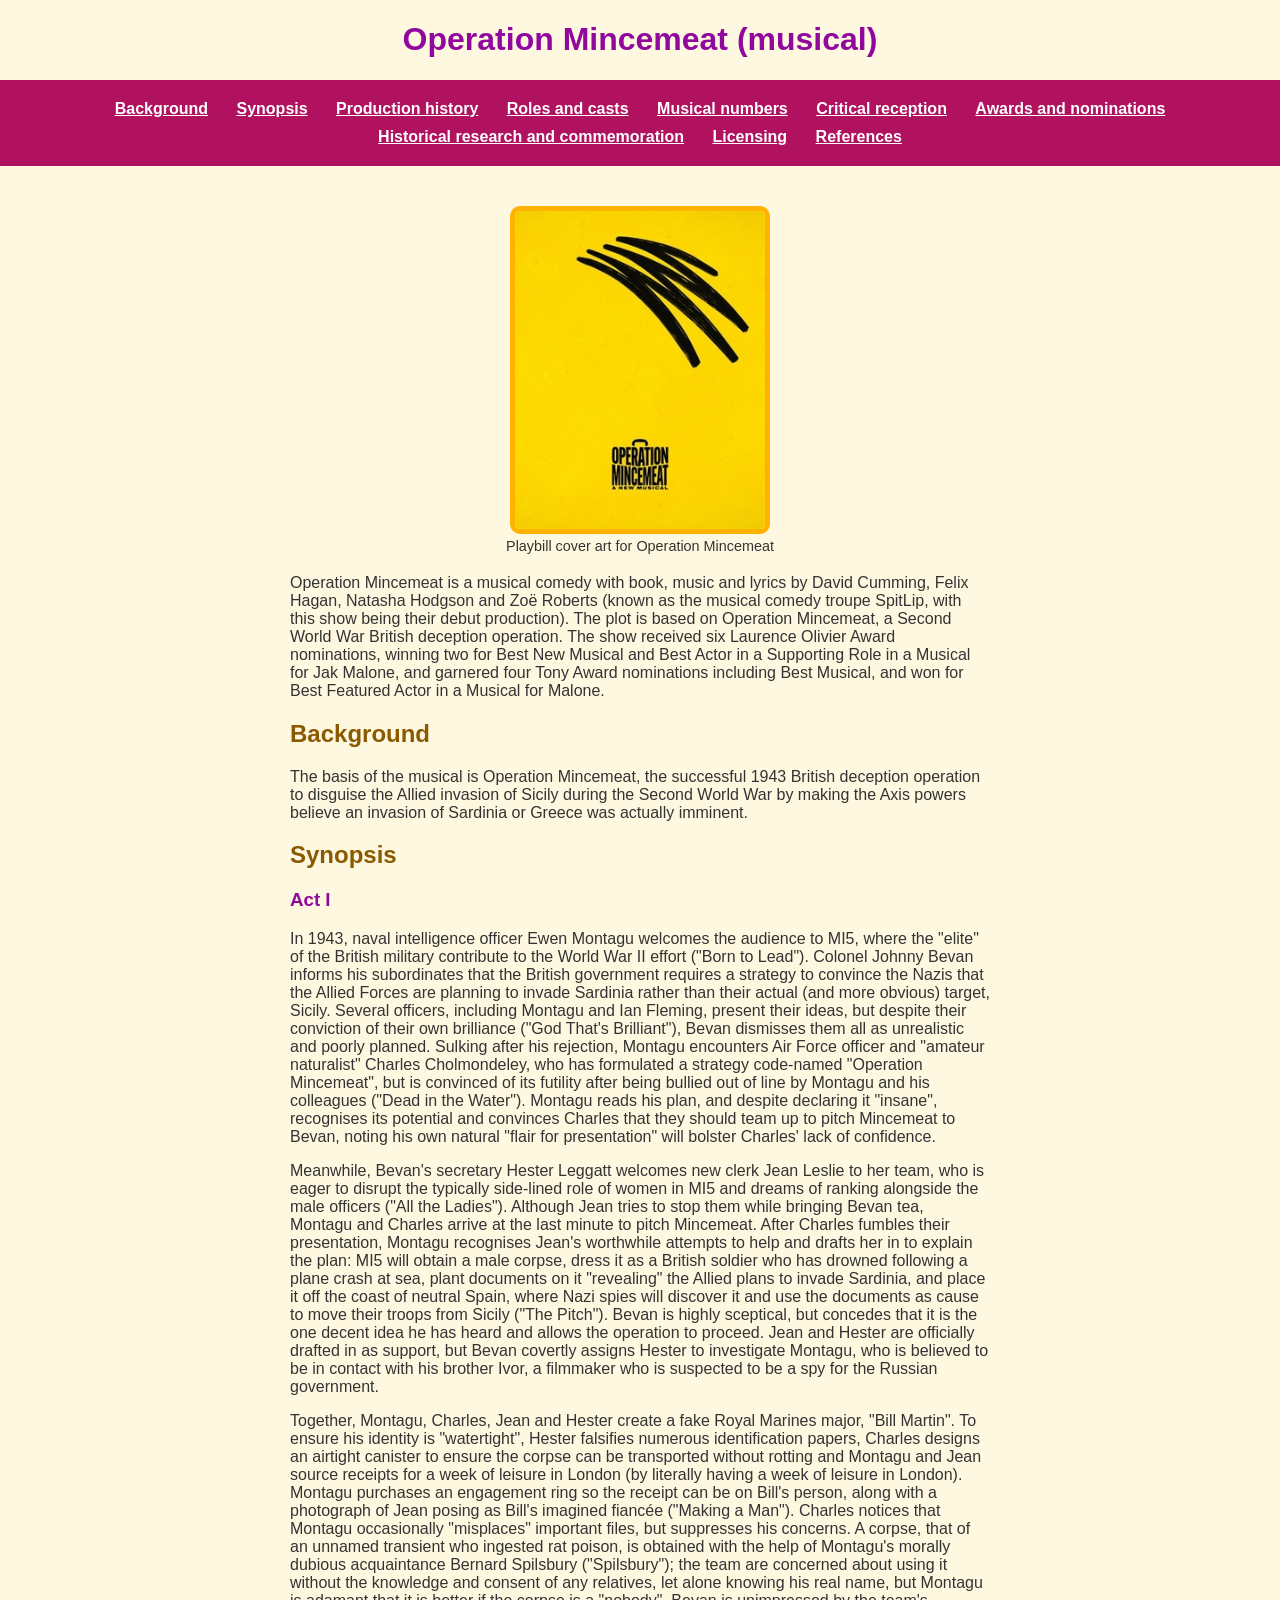
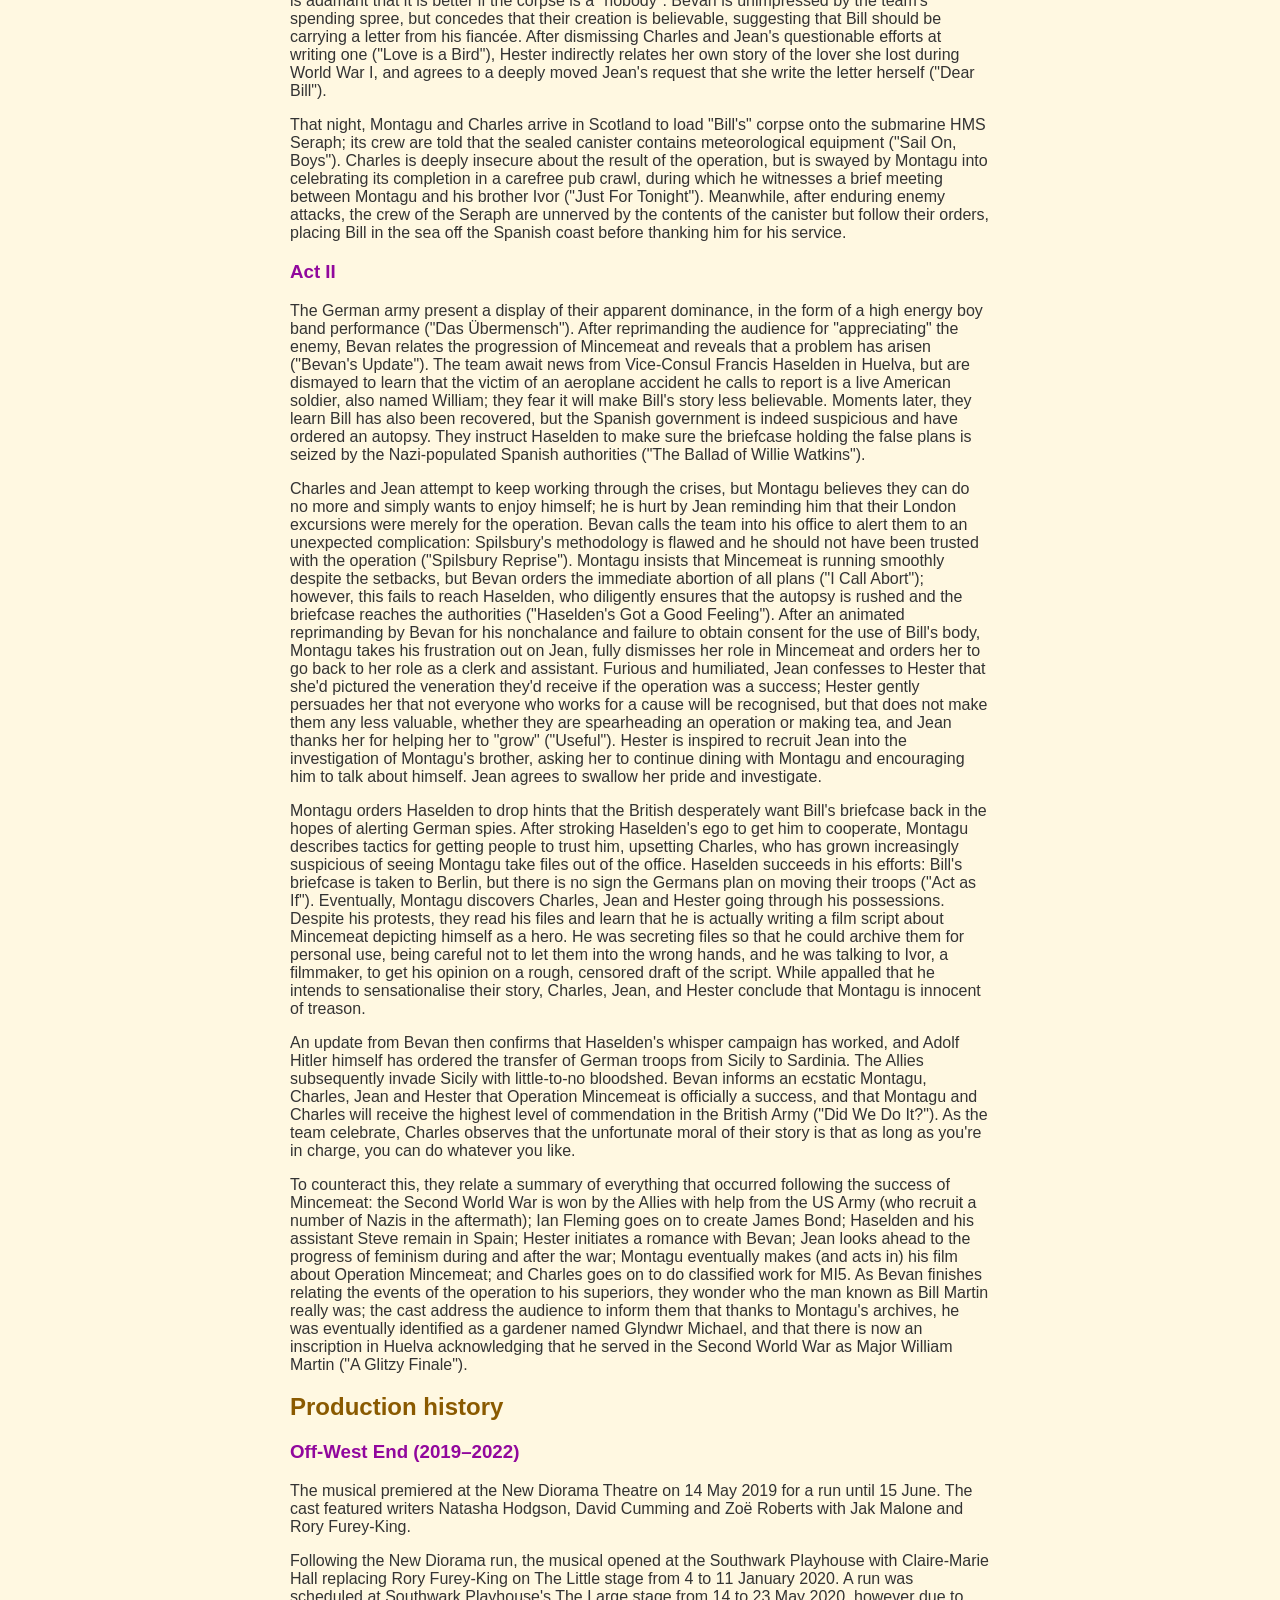
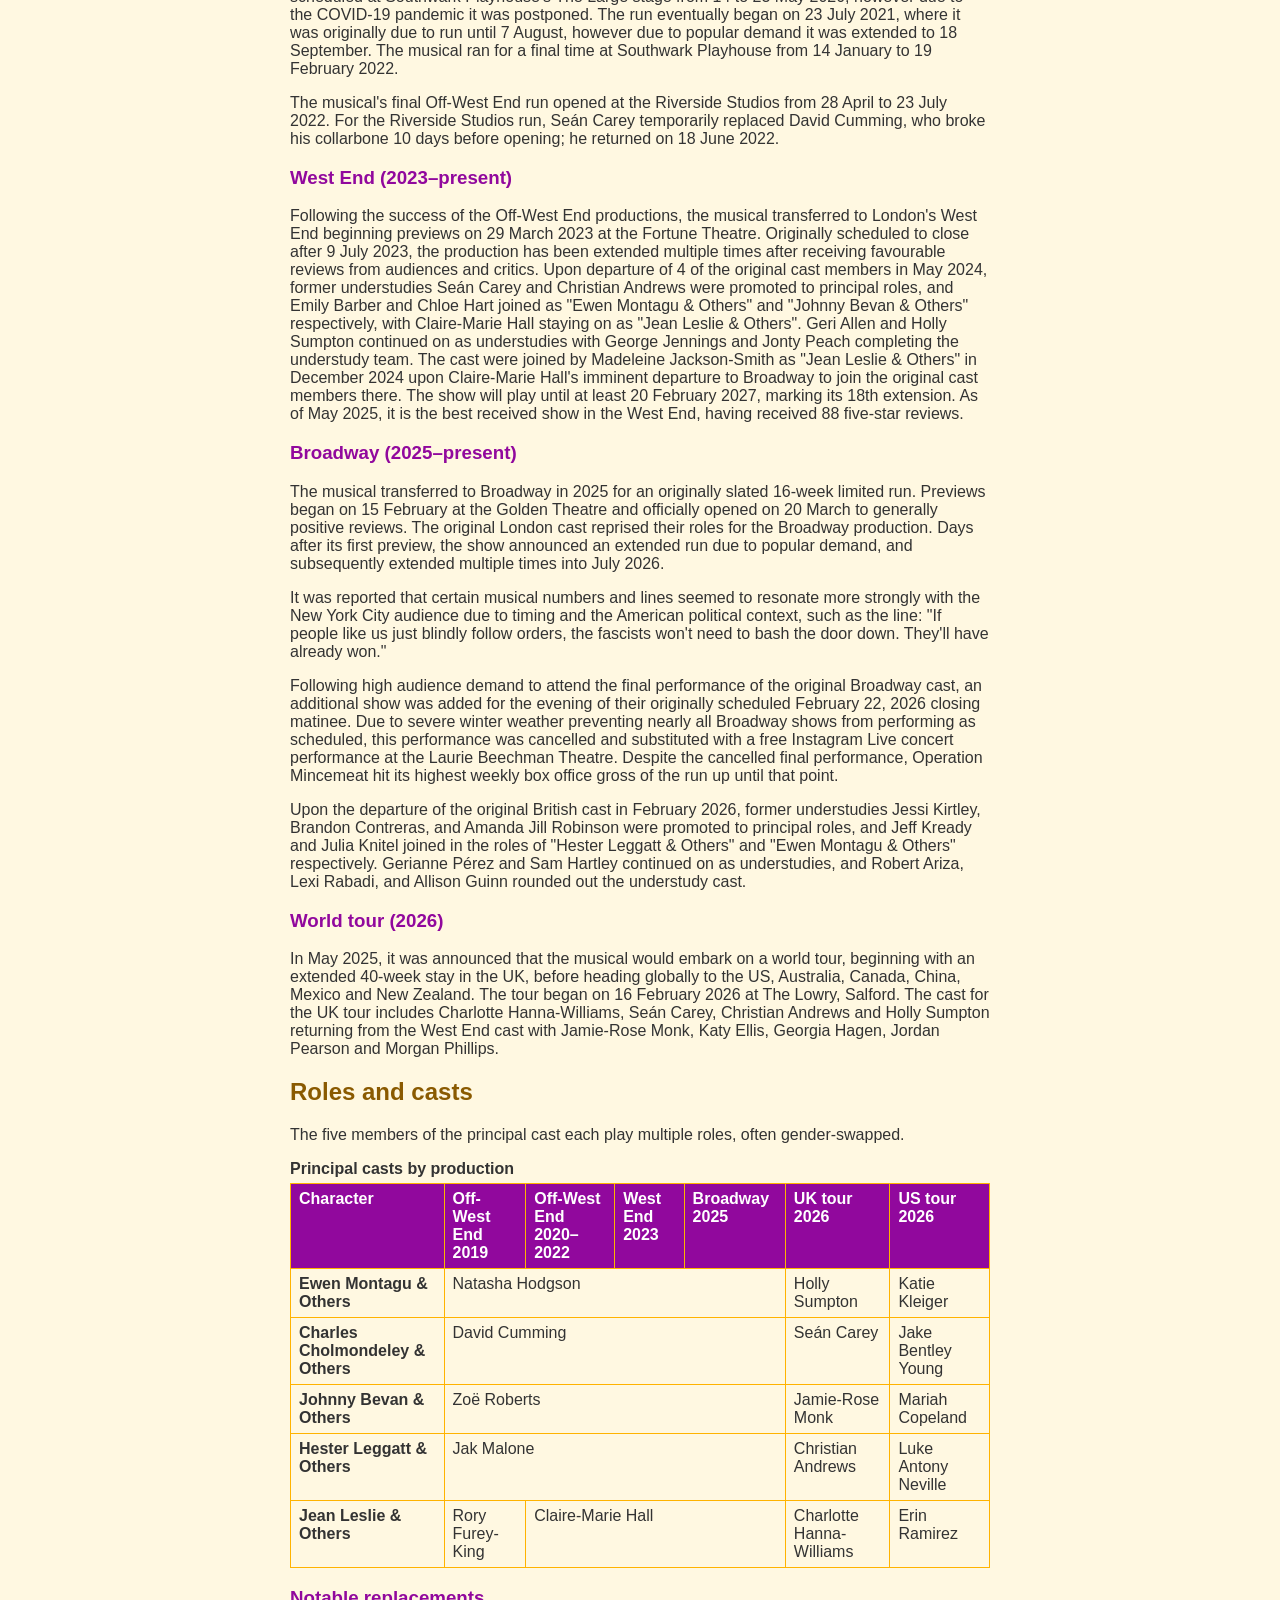
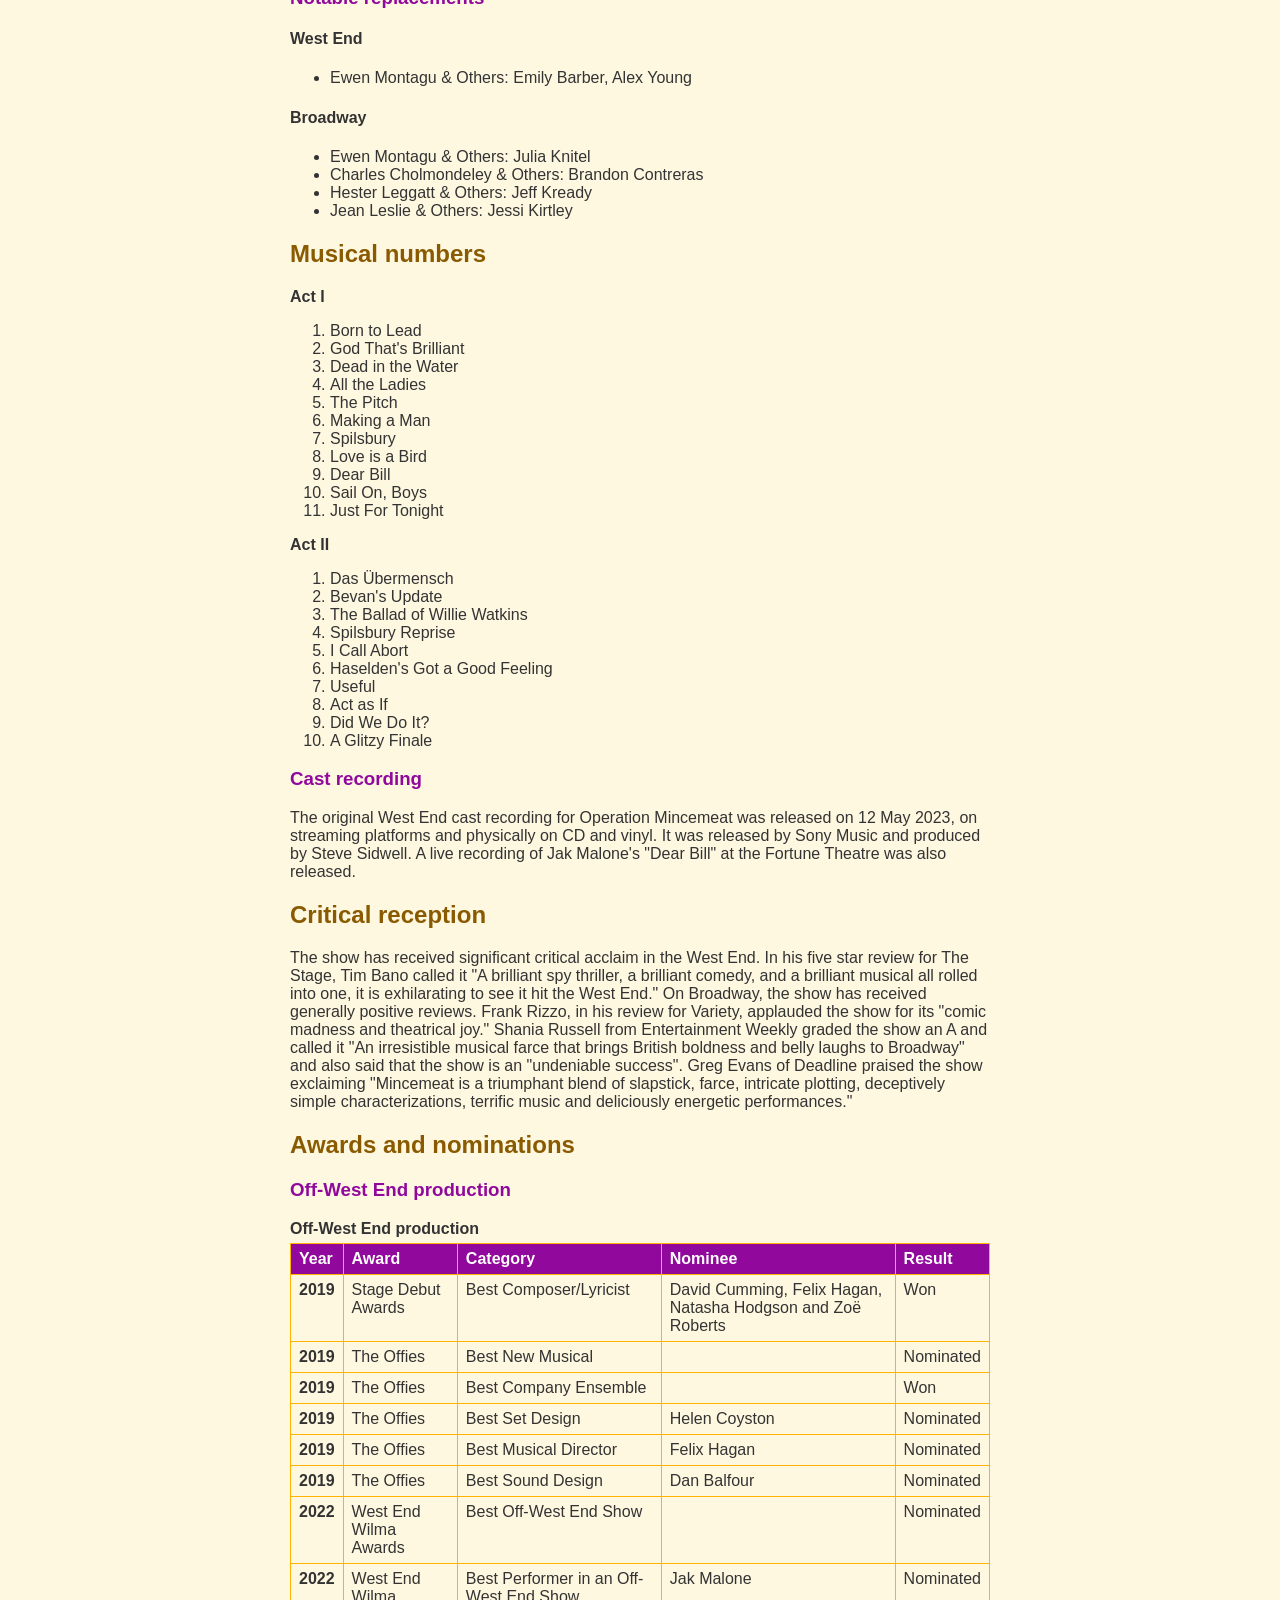
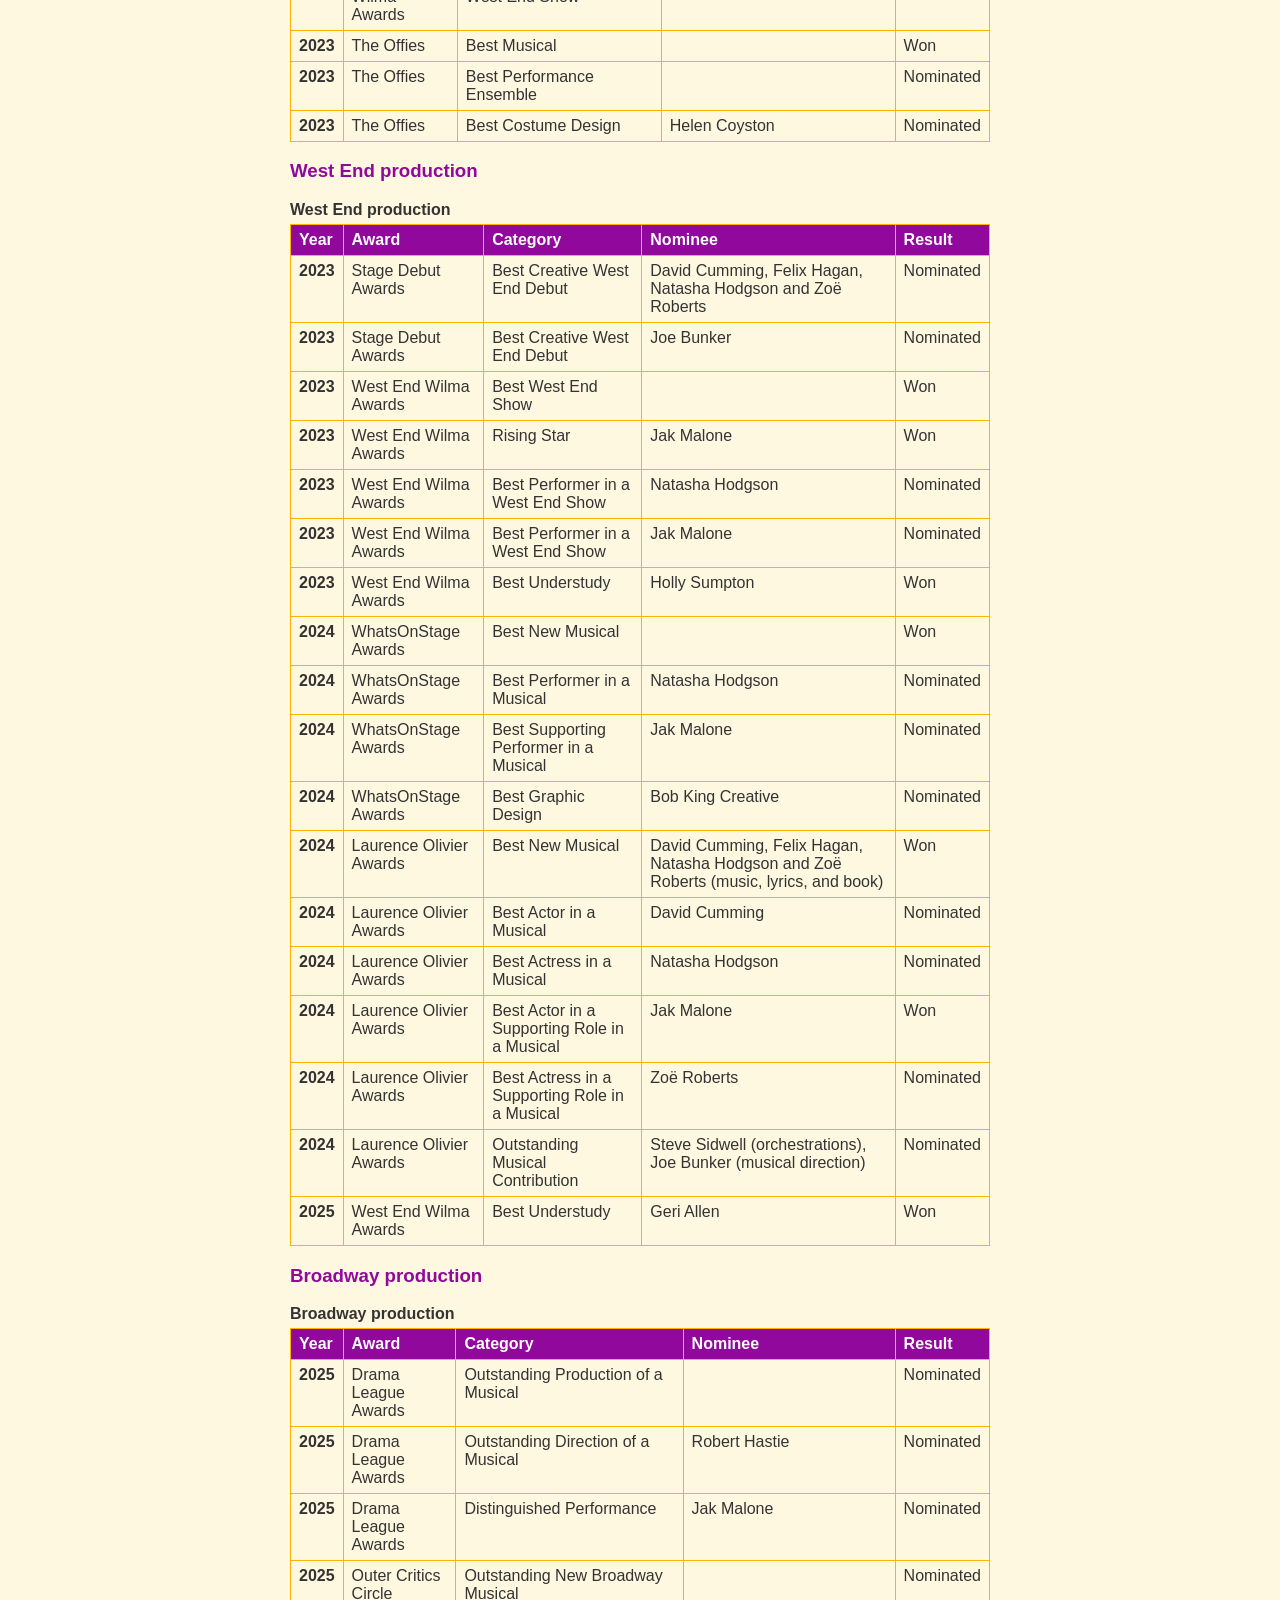
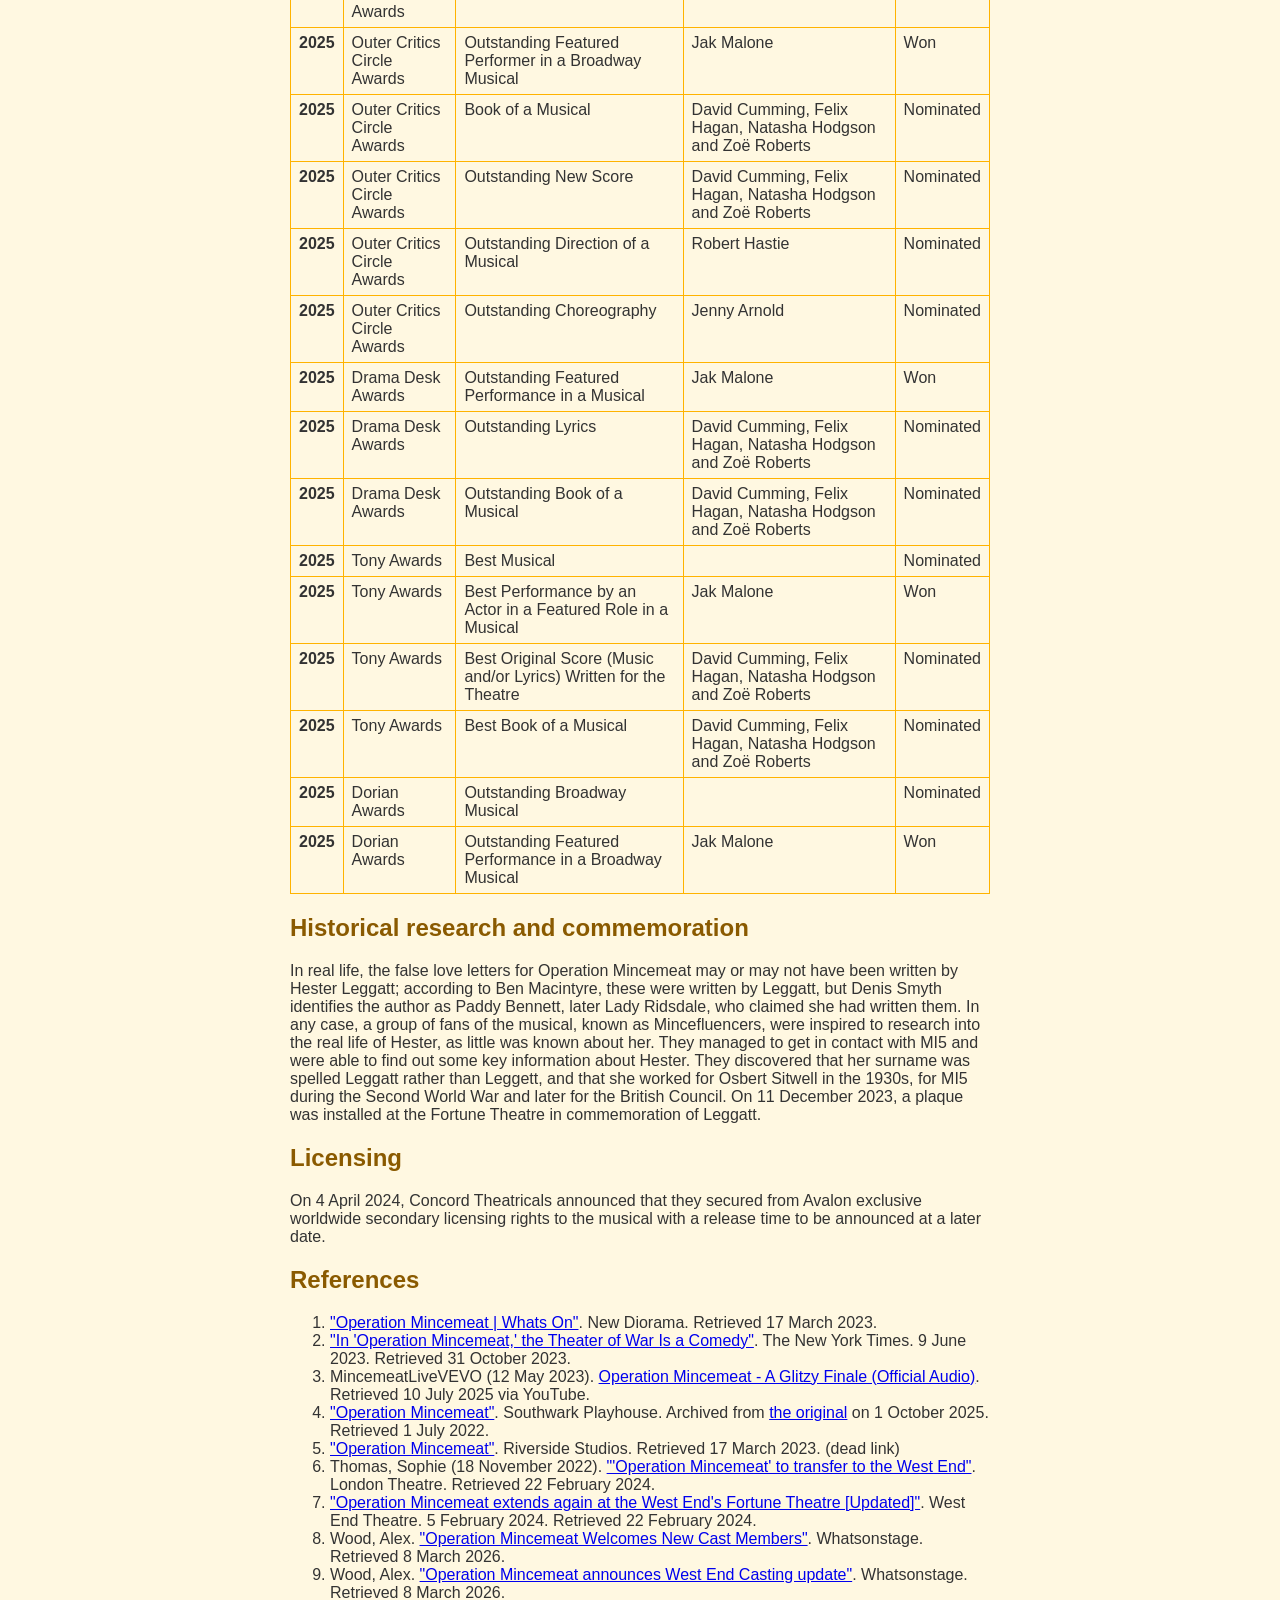
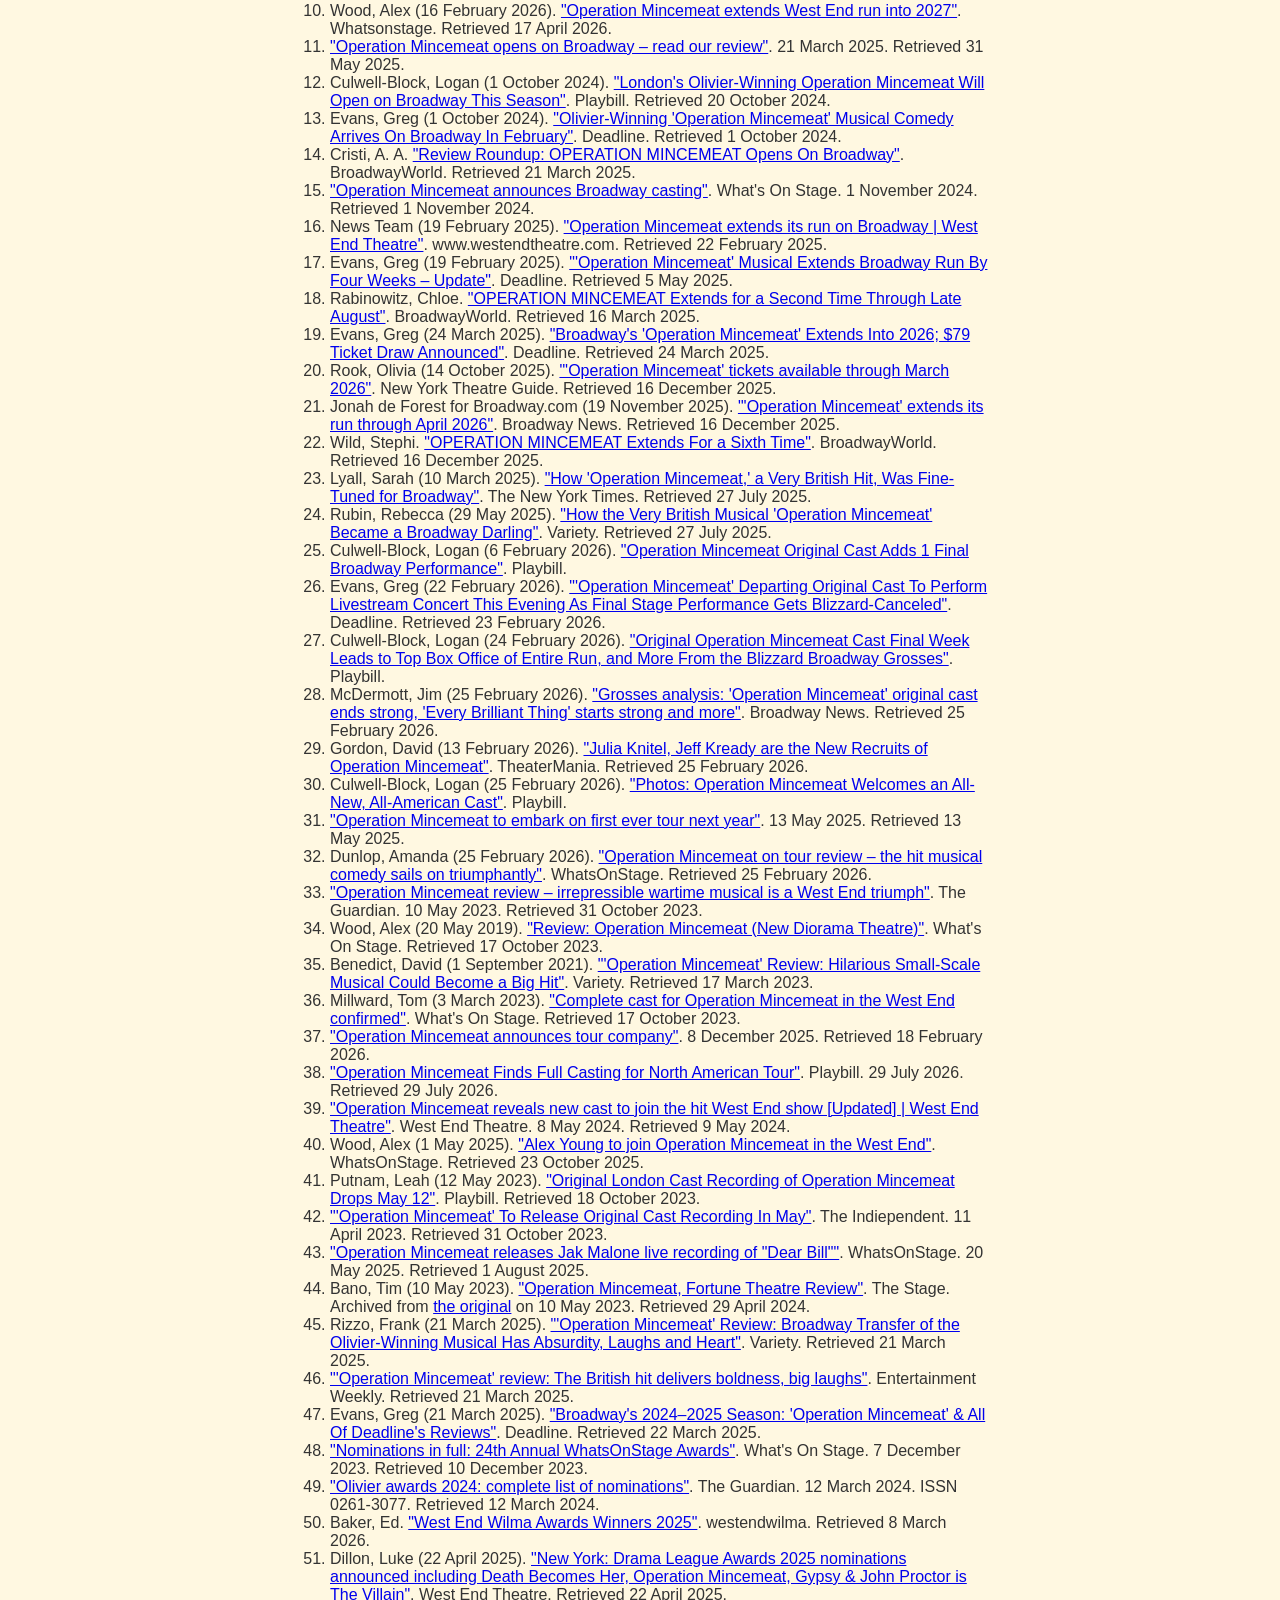
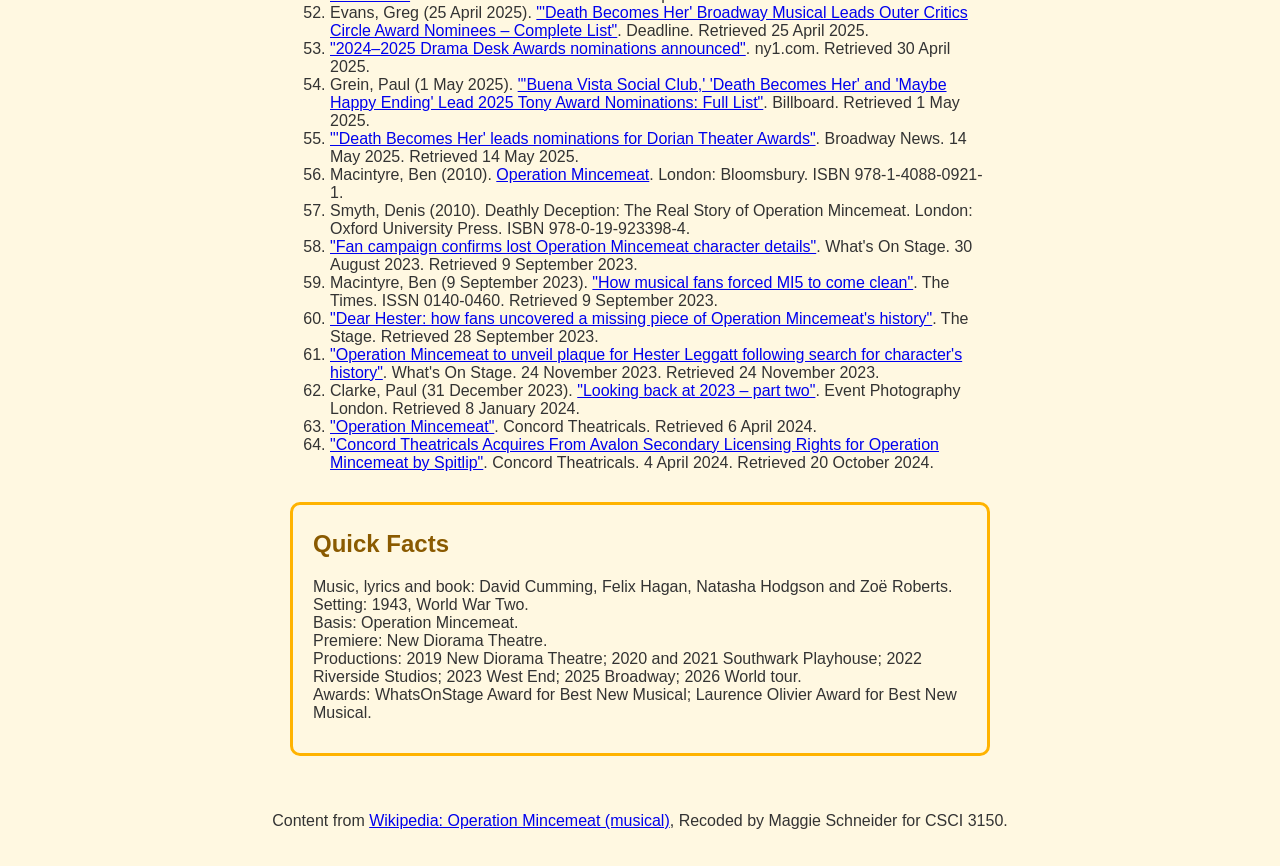
==== commit f682bfce: "okay done" ====
--- a/assignment1.html
+++ b/assignment1.html
@@ -34,7 +34,7 @@
     <h1>Operation Mincemeat (musical) </h1>
 </header>
 
-<nav>
+<!-- <nav>
     <h2 class="sr-only">Site navigation</h2>
     <ul>
         <li><a href="index.html">Home</a></li>
@@ -42,7 +42,7 @@
         <li><a href="assignment2.html">Assignment Two</a></li>
         <li><a href="assignment3.html">Assignment Three</a></li>
     </ul>
-</nav>
+</nav> -->
 
 <nav>
     <h2 class="sr-only">Page contents </h2>
@@ -394,7 +394,7 @@
 </main>
 
 <footer>
-    
+
     <p>Content from <a href="https://en.wikipedia.org/wiki/Operation_Mincemeat_(musical)">Wikipedia: Operation Mincemeat (musical)</a>, Recoded by Maggie Schneider for CSCI 3150.</p>
 </footer>
 
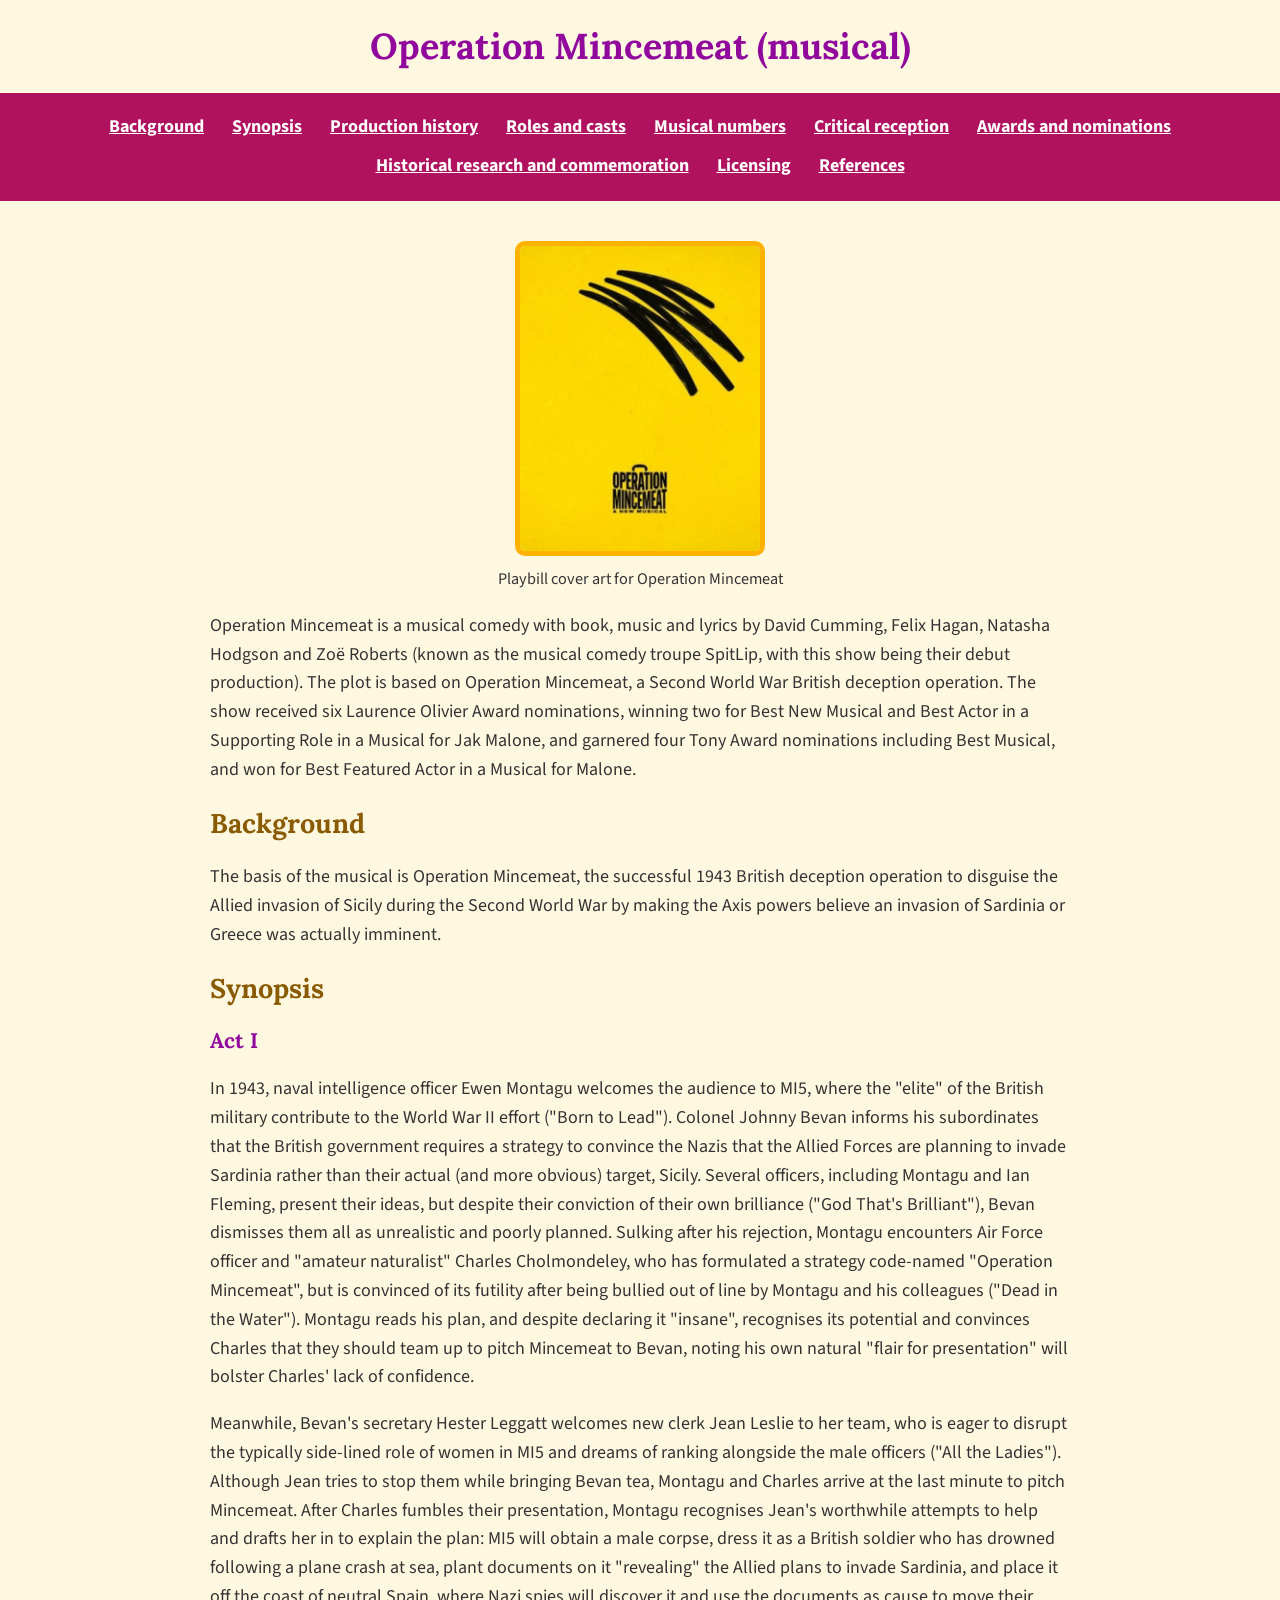
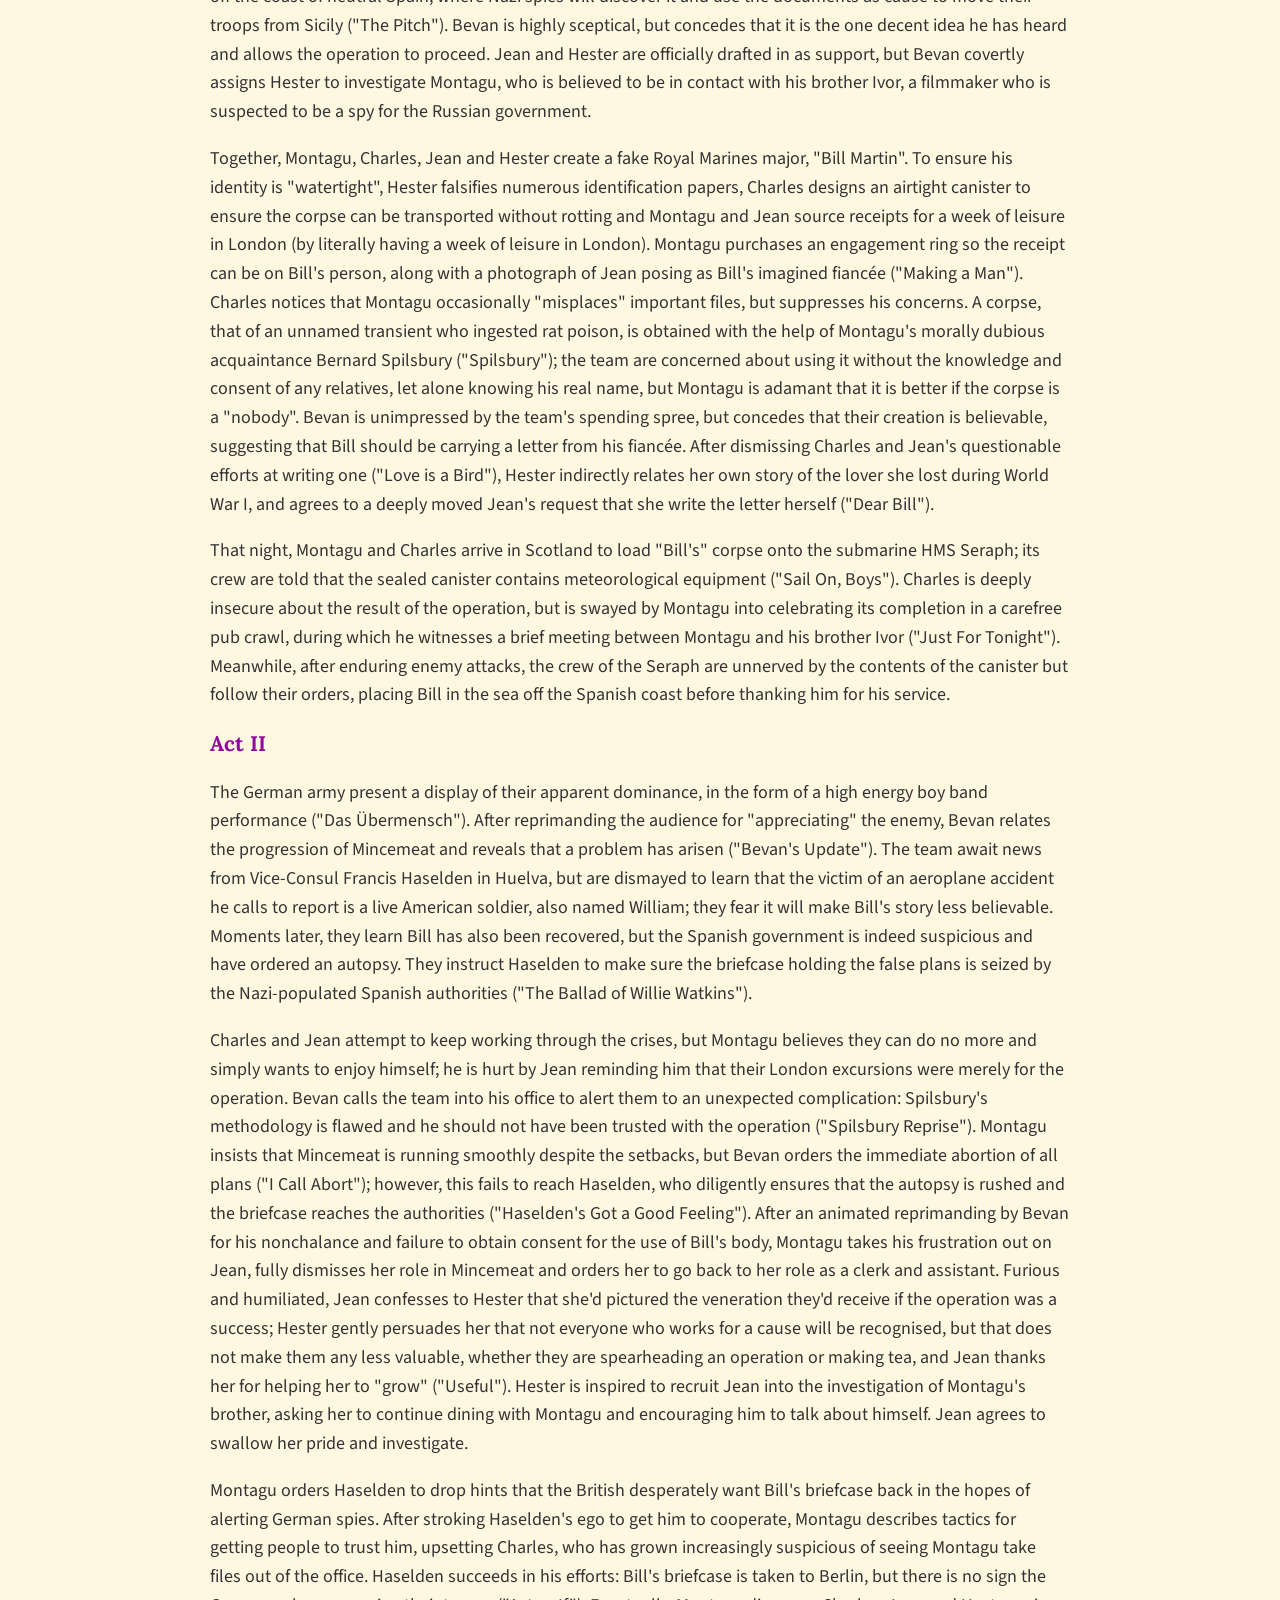
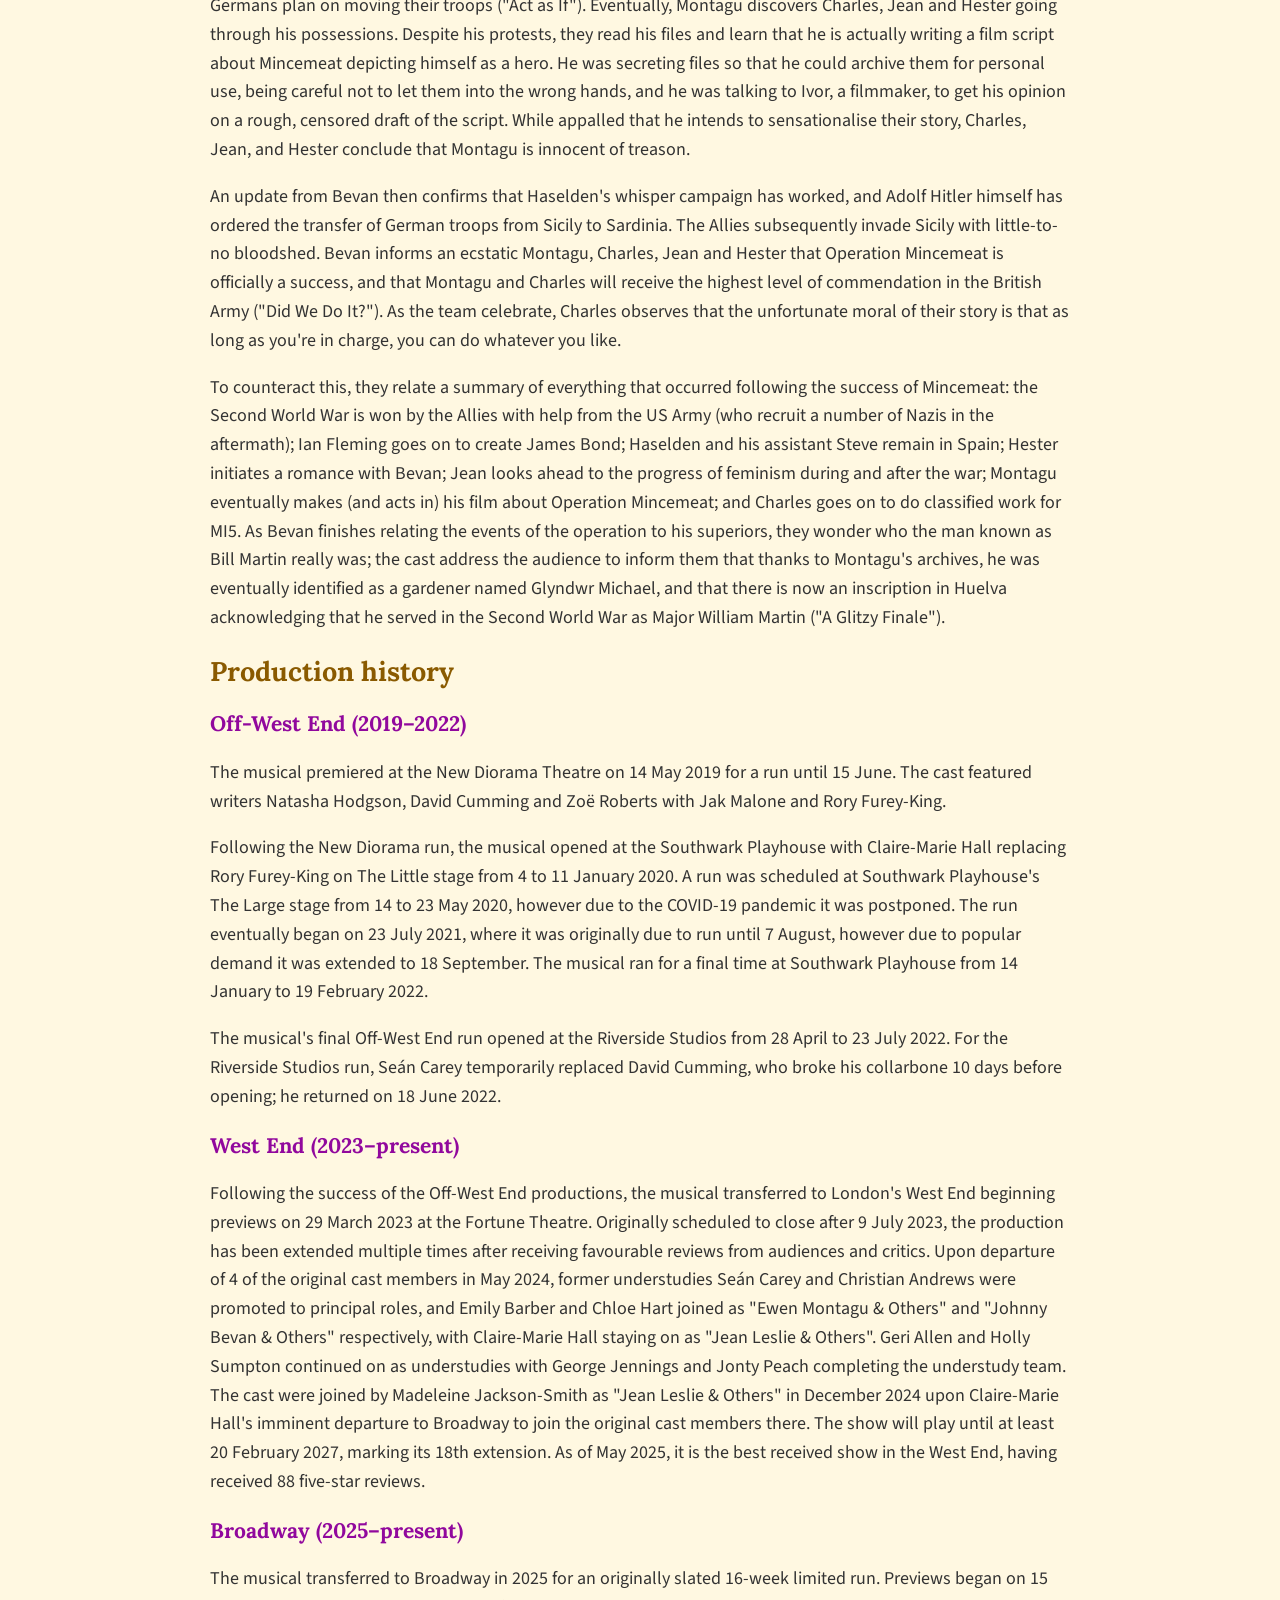
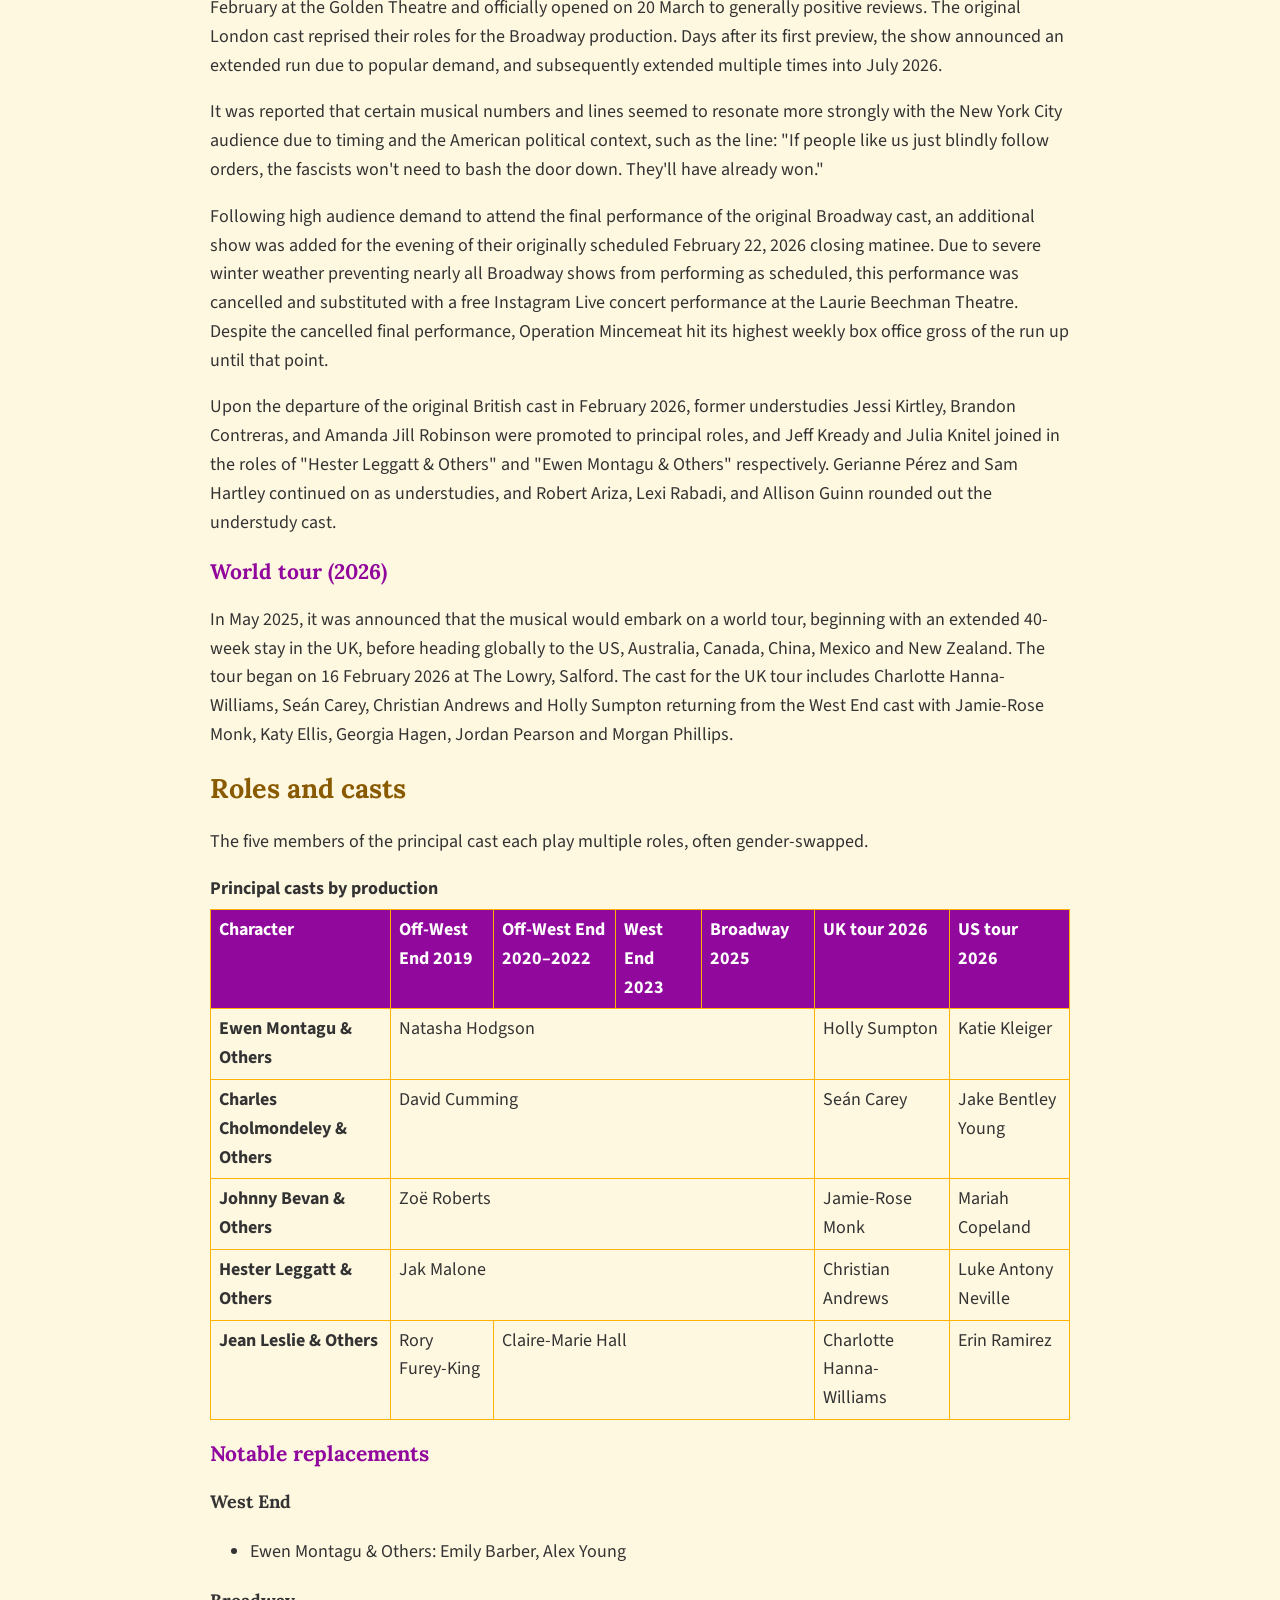
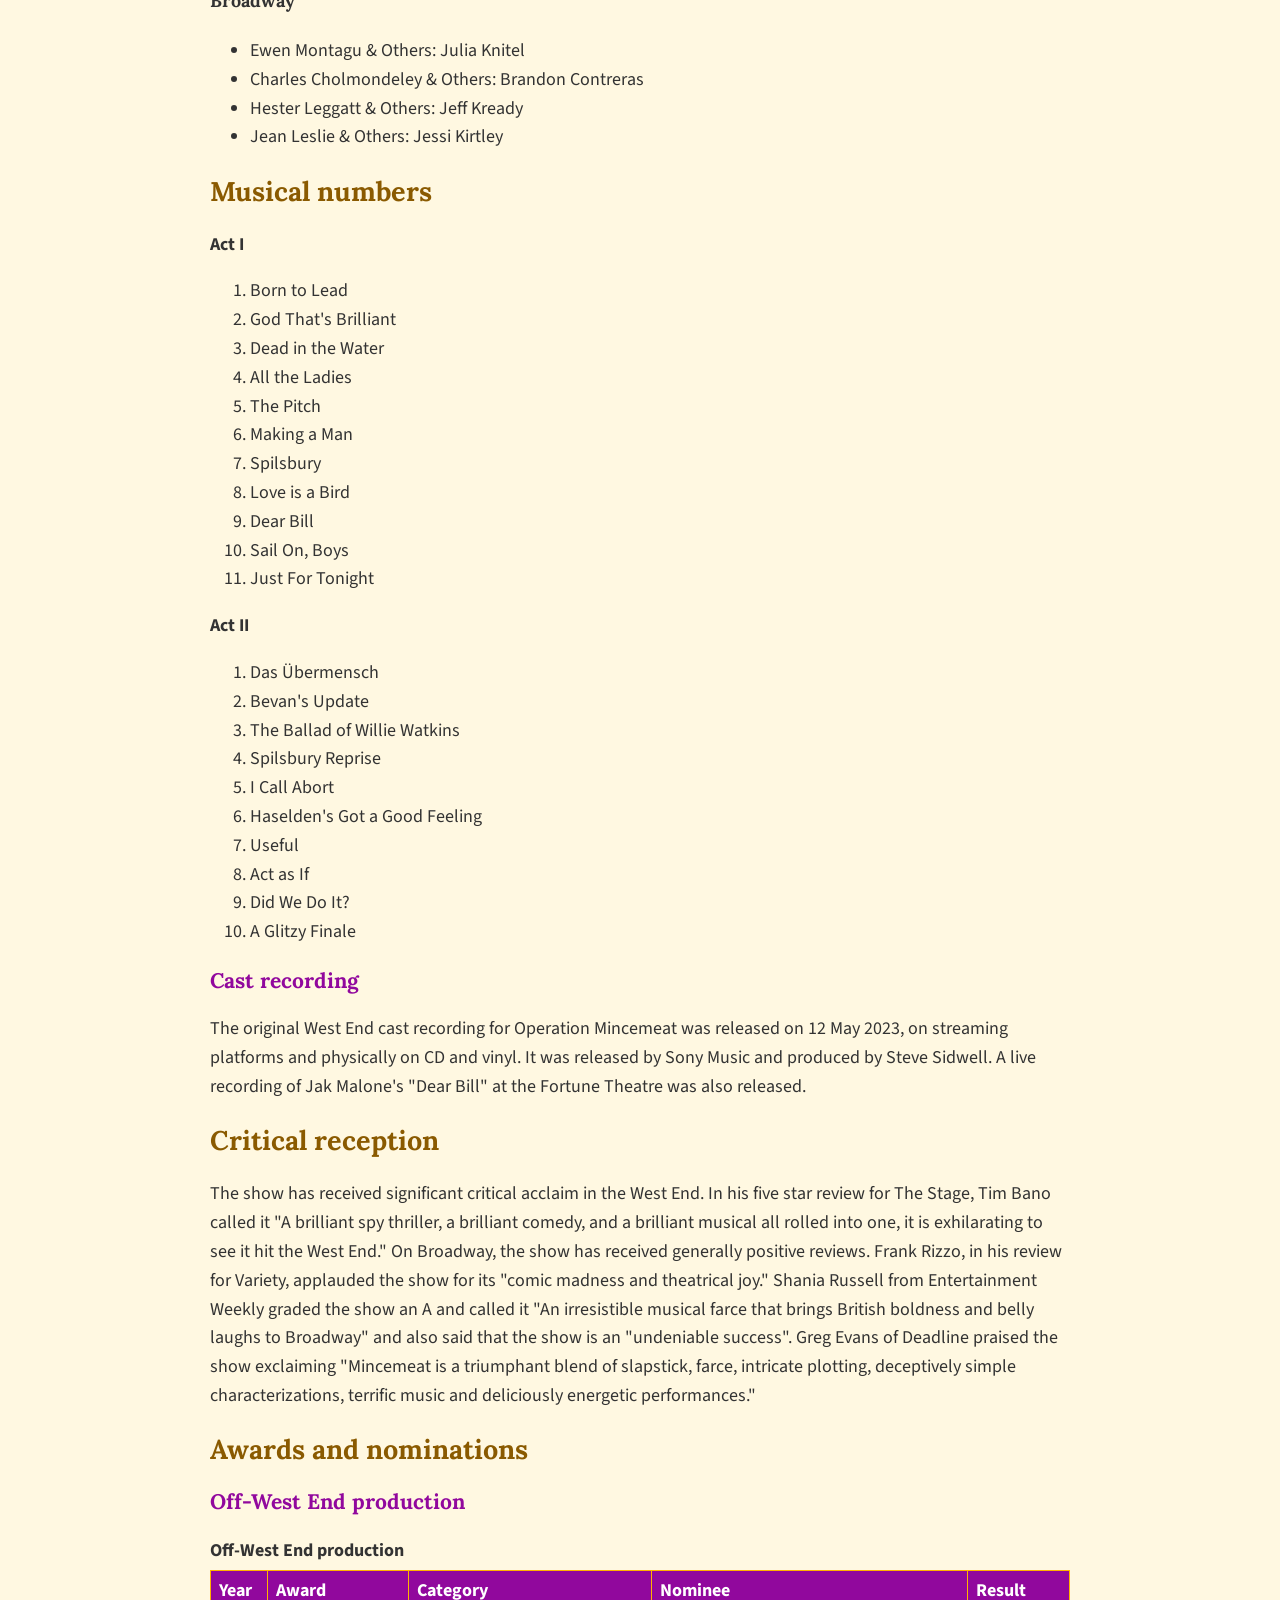
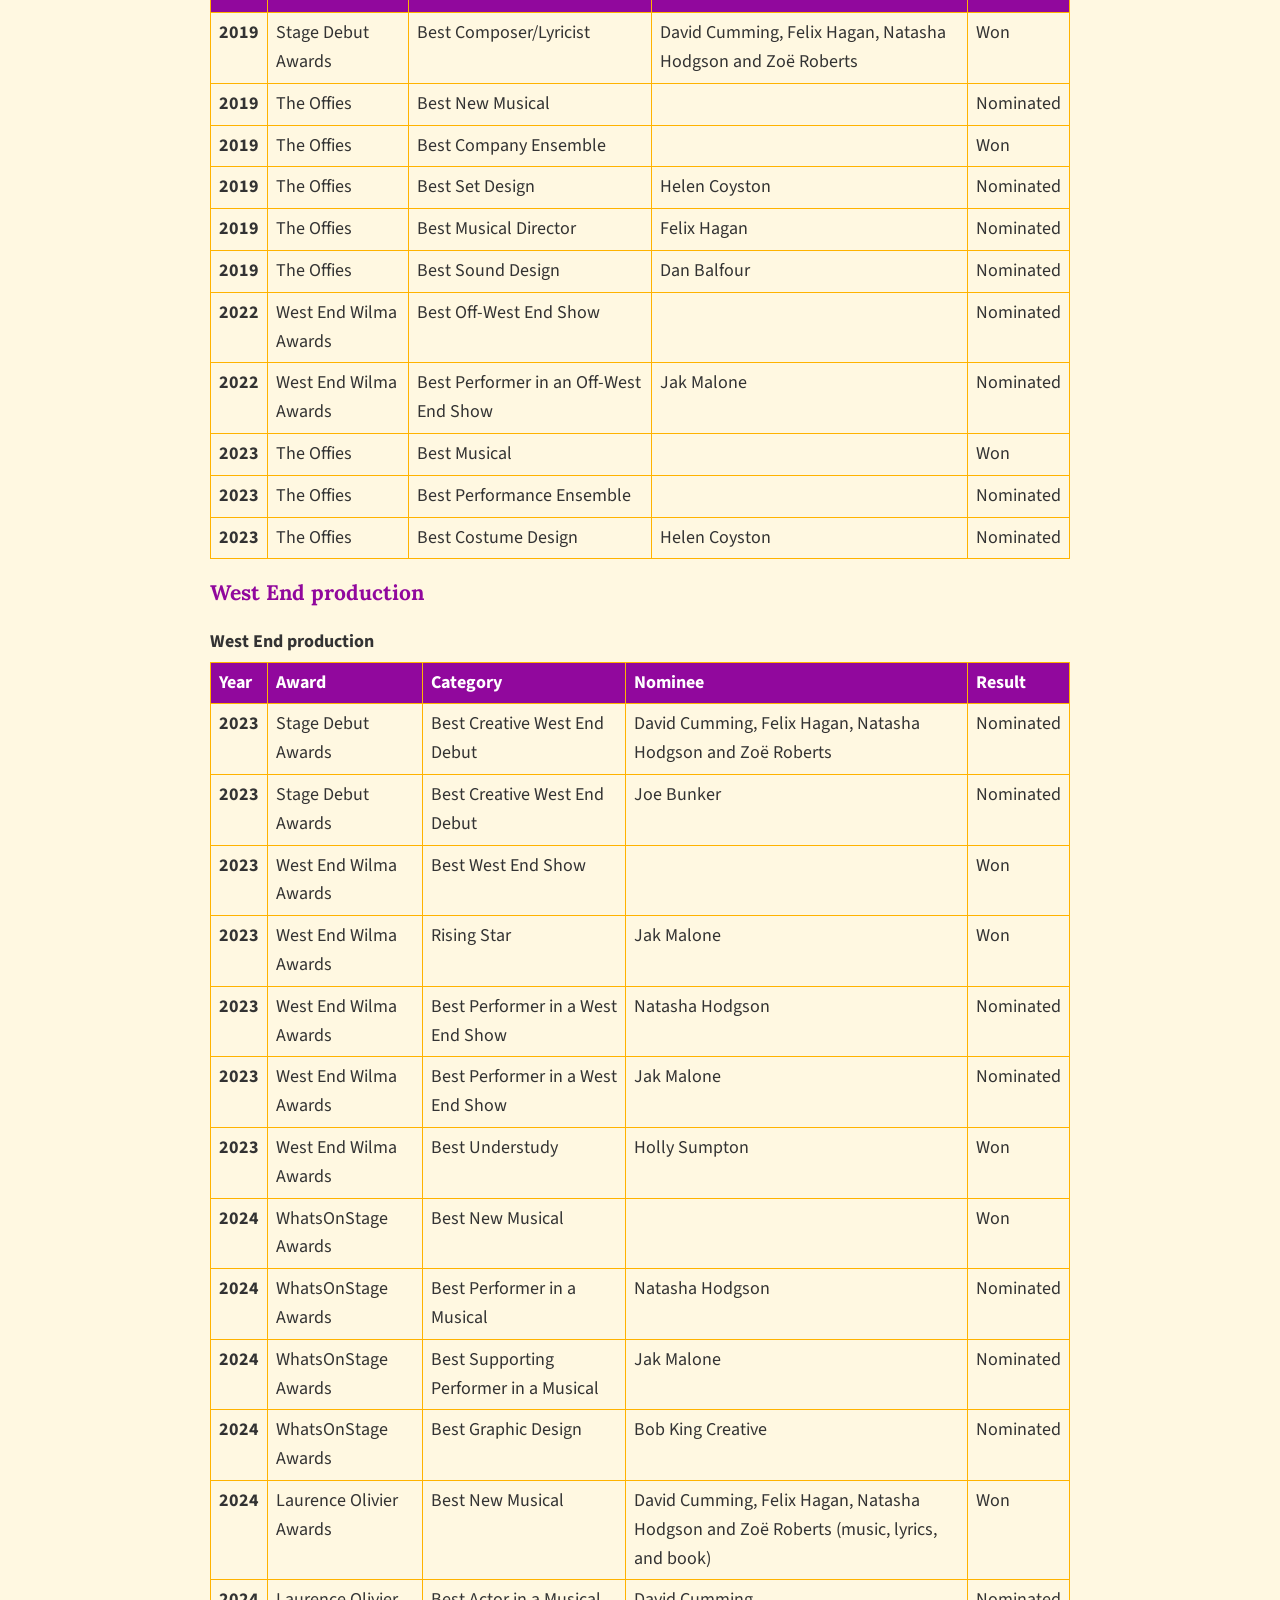
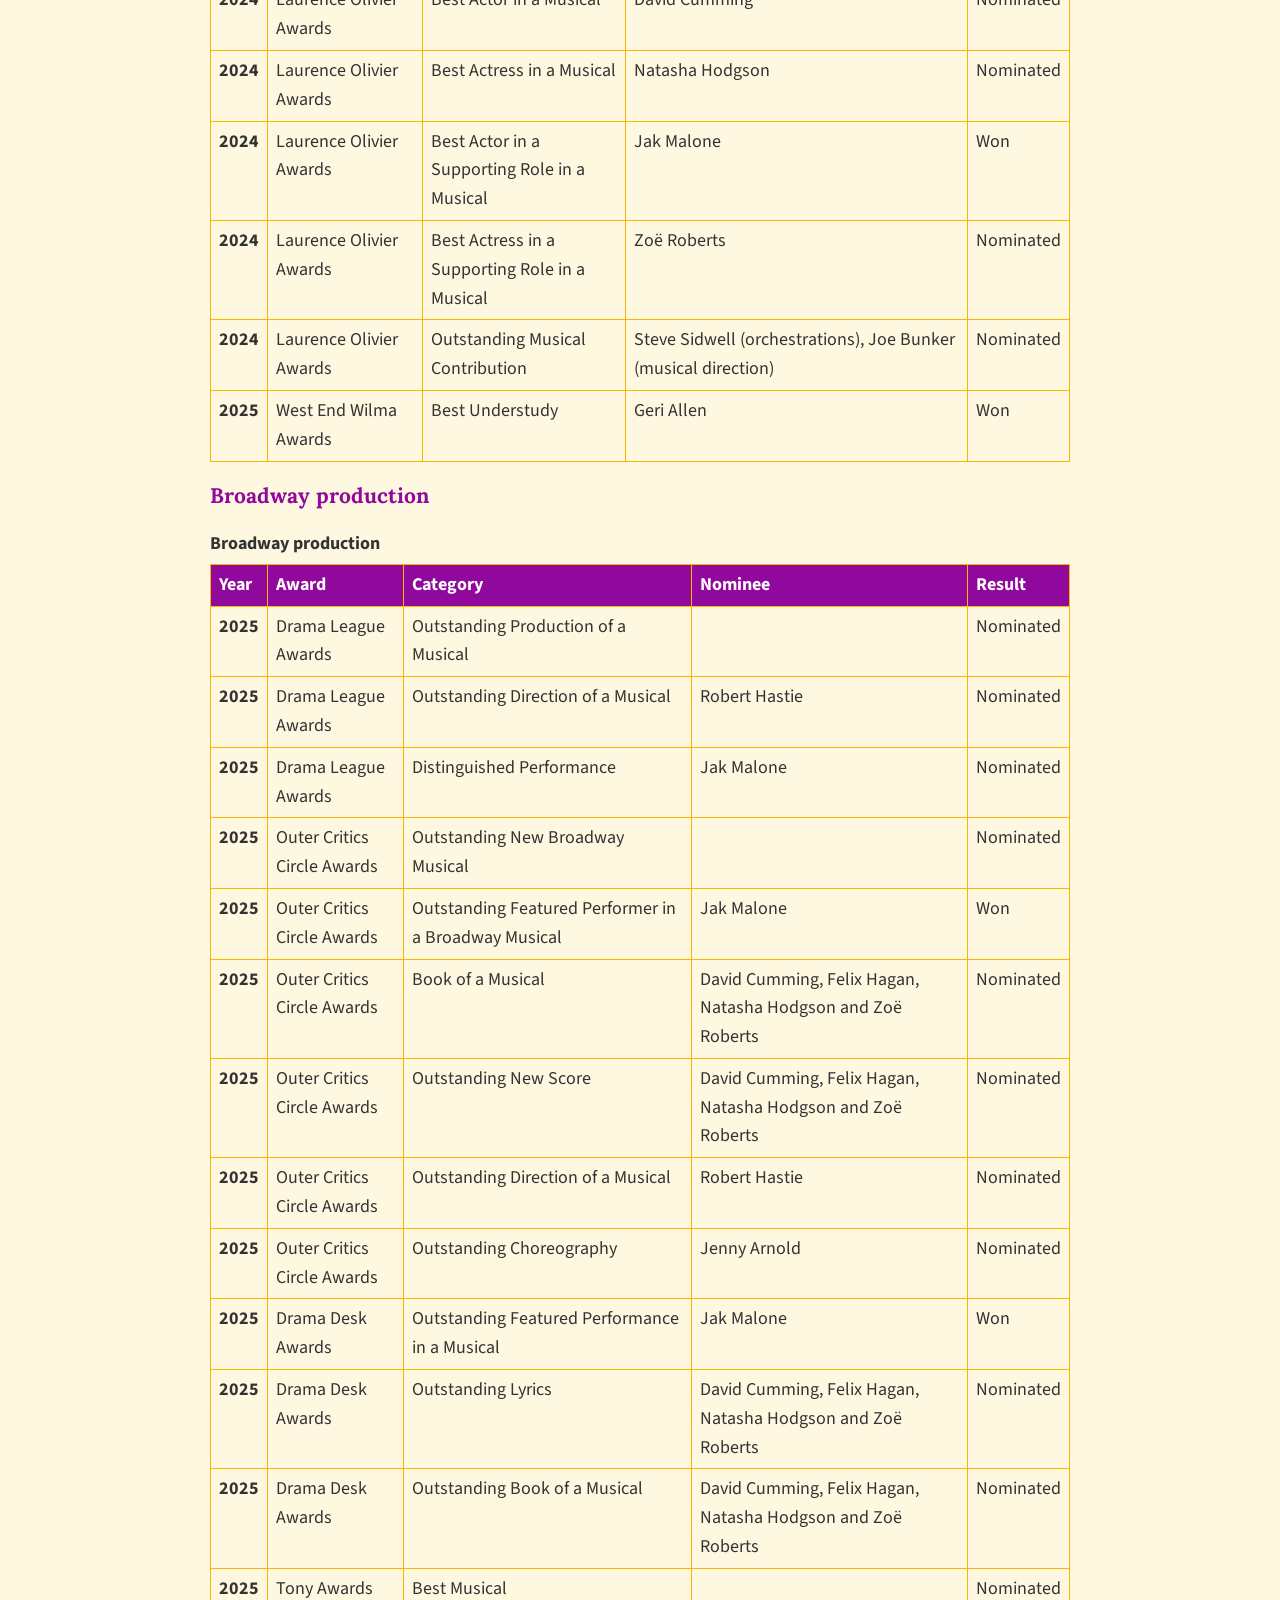
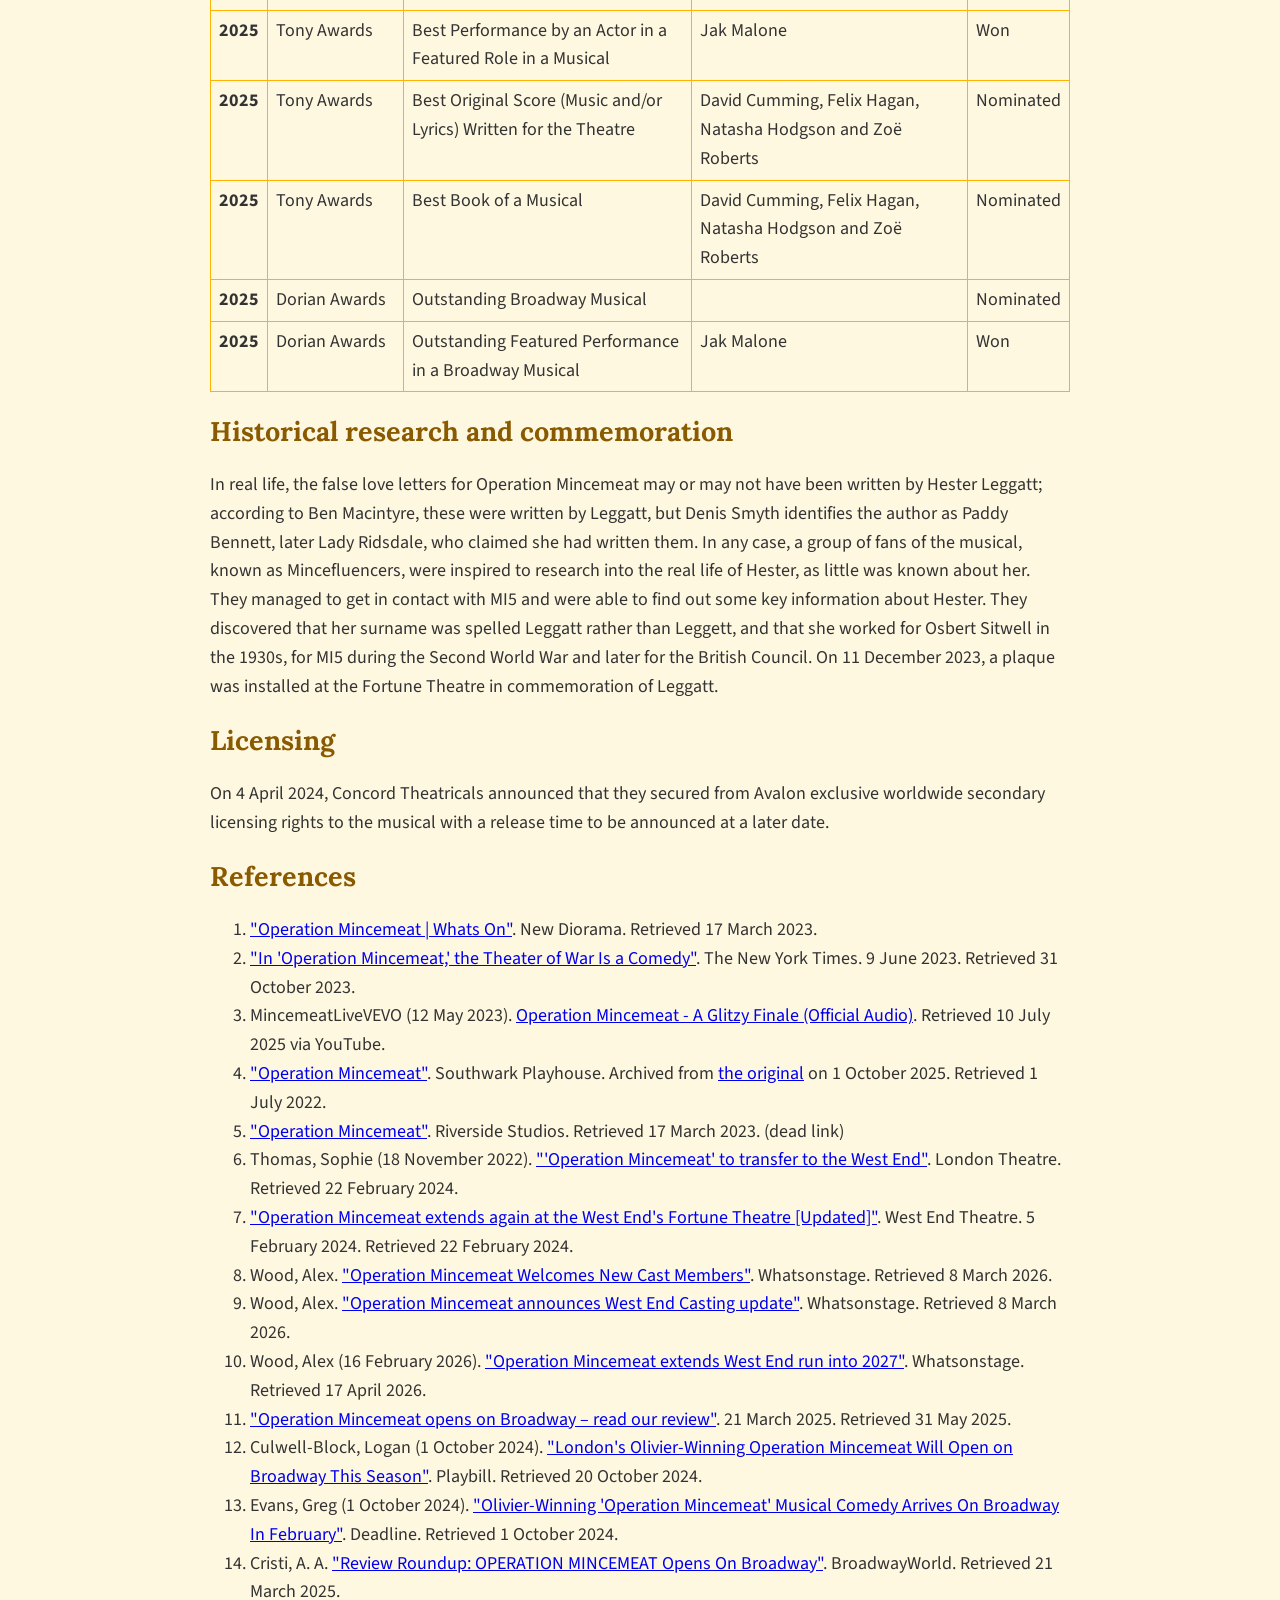
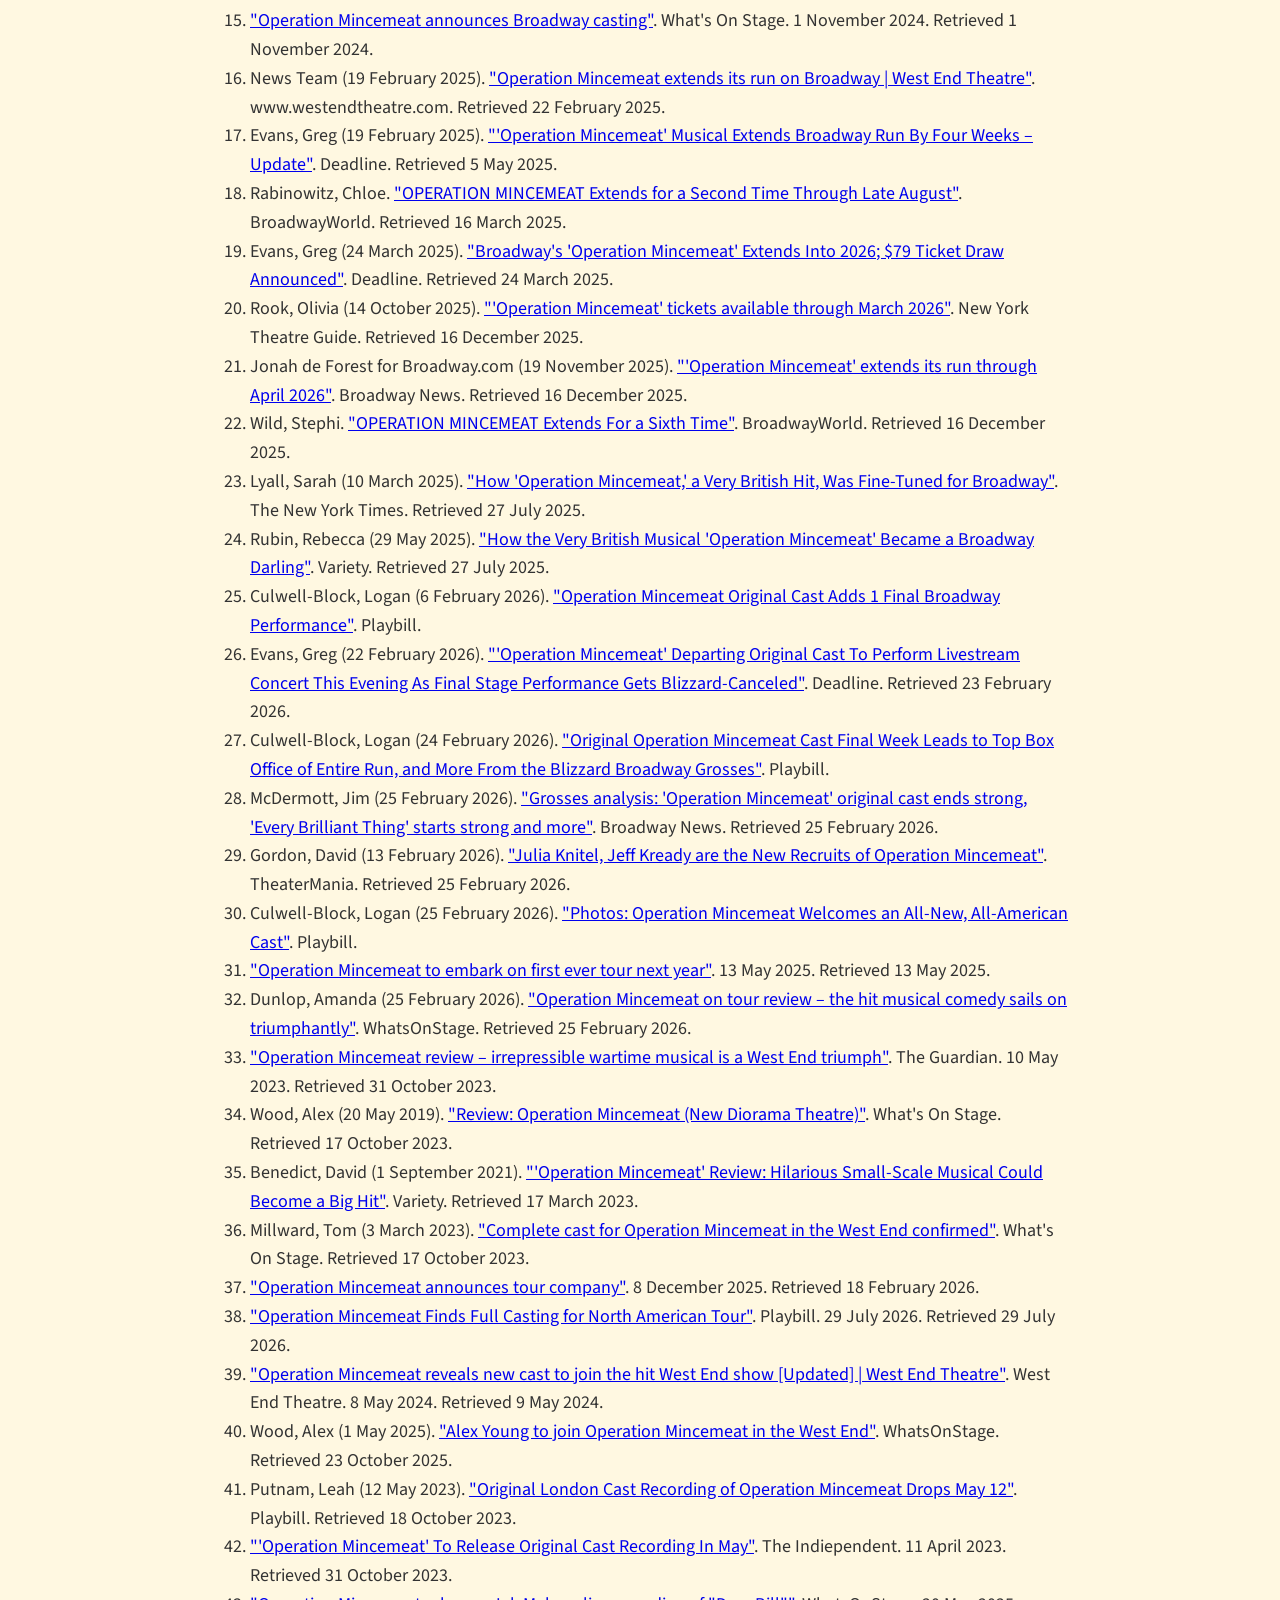
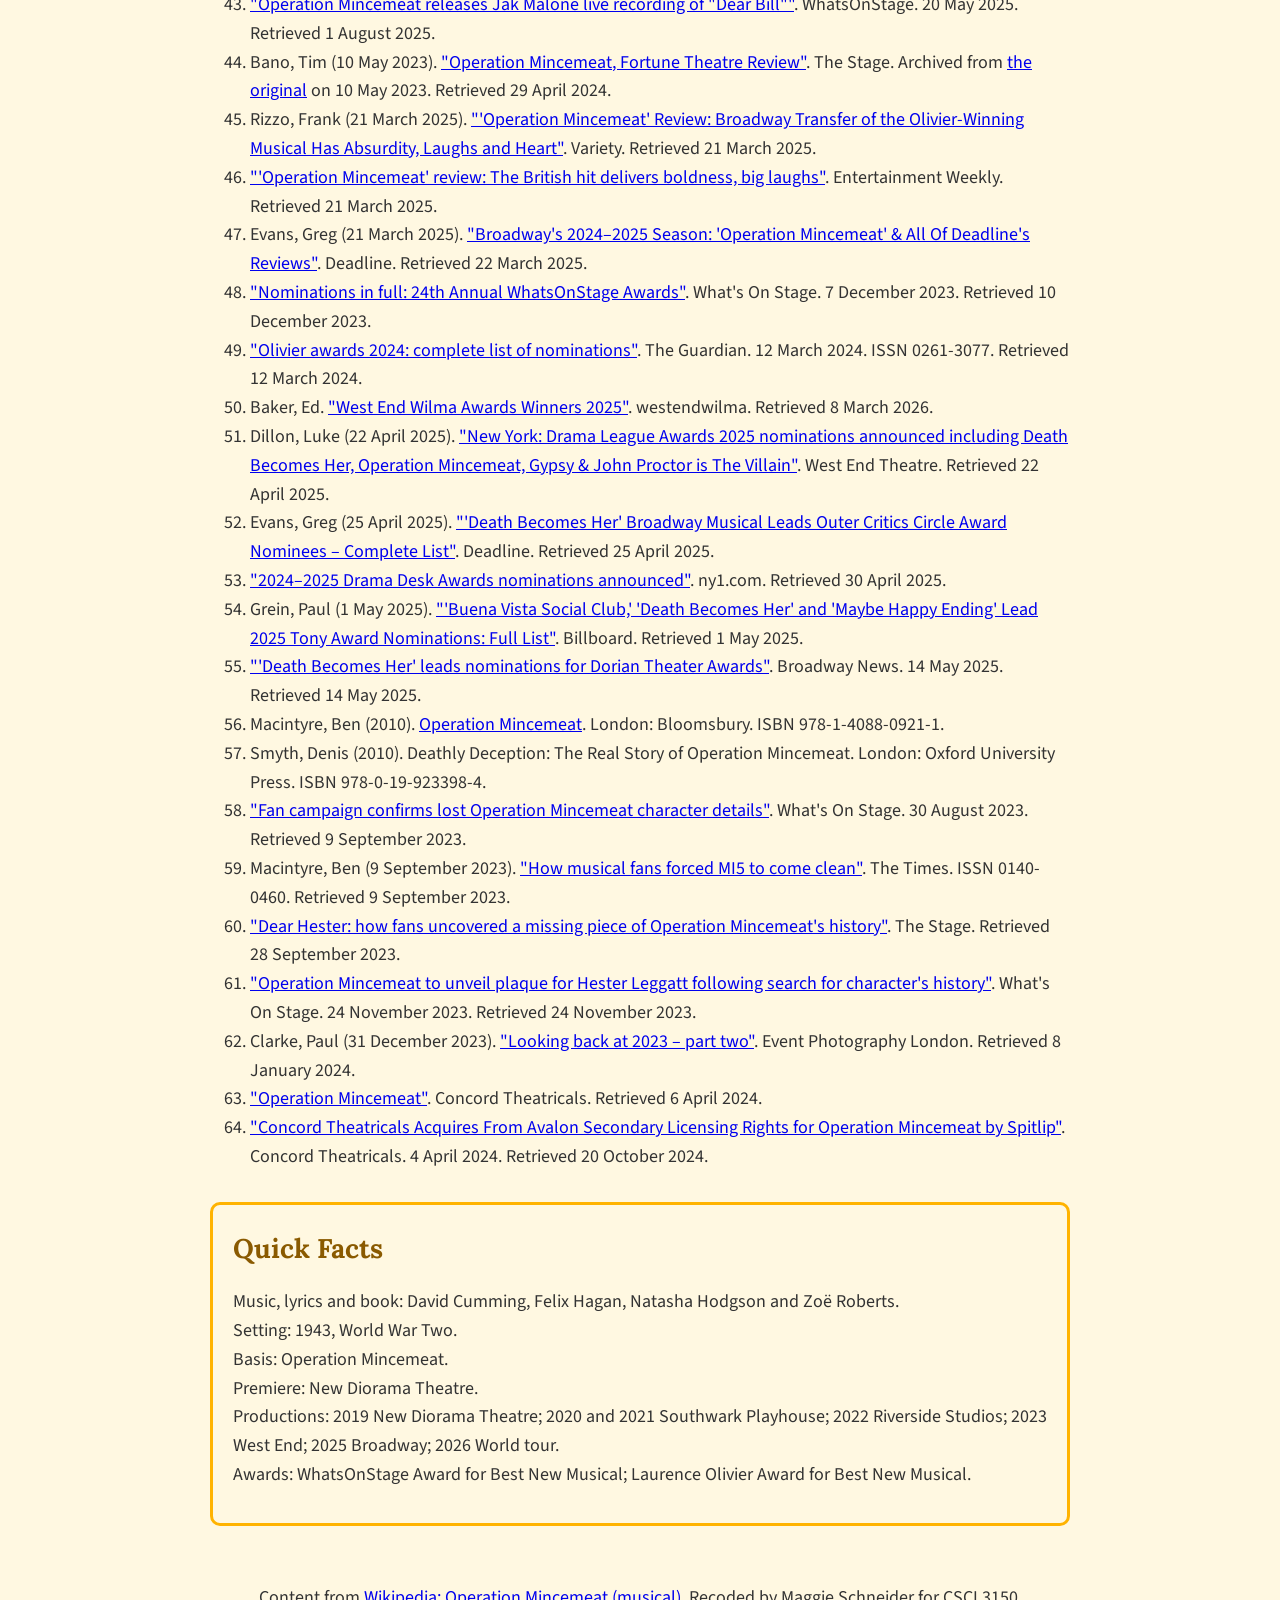
==== commit e99dcc0a: "assignment 4b semantics finished" ====
--- a/assignment1.html
+++ b/assignment1.html
@@ -4,45 +4,17 @@
     <meta charset="UTF-8">
     <meta name="viewport" content="width=device-width, initial-scale=1.0">
     <title>Operation Mincemeat (musical)-Maggie Schneider - CSCI 3150</title>
-    <style>
-        body { font-family: Arial, sans-serif; background-color: #fff8e1; color: #333; margin: 0; padding: 0; }
-        .sr-only { border: 0; clip: rect(0, 0, 0, 0); height: 1px; margin: -1px; overflow: hidden; padding: 0; position: absolute; white-space: nowrap; width: 1px; }
-        header h1 { text-align: center; color: #91089d; }
-        header p { text-align: center; }
-        nav { background-color: #b0125f; padding: 15px; text-align: center; }
-        nav ul { list-style: none; margin: 0; padding: 0; }
-        nav li { display: inline-block; margin: 5px 12px; }
-        nav a { color: white; text-decoration: underline; font-weight: bold; }
-        nav a:focus, nav a:hover { outline: 3px solid #ffe082; outline-offset: 3px; }
-        main { max-width: 700px; margin: 0 auto; padding: 20px; }
-        h2 { color: #8a5a00; }
-        h3 { color: #91089d; }
-        figure { margin: 20px auto; text-align: center; }
-        figure img { width: 250px; max-width: 100%; height: auto; border: 5px solid #ffb300; border-radius: 10px; }
-        figcaption { font-size: 0.9em; }
-        table { border-collapse: collapse; width: 100%; margin: 15px 0; }
-        caption { text-align: left; font-weight: bold; padding-bottom: 5px; }
-        th, td { border: 1px solid #ffb300; padding: 6px 8px; text-align: left; vertical-align: top; }
-        thead th { background-color: #91089d; color: white; }
-        aside { border: 3px solid #ffb300; border-radius: 10px; padding: 5px 20px 15px; margin-top: 30px; }
-        footer { text-align: center; padding: 20px; }
-    </style>
+    <link rel="preconnect" href="https://fonts.googleapis.com">
+    <link rel="preconnect" href="https://fonts.gstatic.com" crossorigin>
+    <link href="https://fonts.googleapis.com/css2?family=Lora:wght@500;700&family=Source+Sans+3:wght@400;600;700&display=swap" rel="stylesheet">
+    <link rel="stylesheet" href="style.css">
 </head>
 <body>
 
-<header>
+<header class="wrapper">
     <h1>Operation Mincemeat (musical) </h1>
 </header>
 
-<!-- <nav>
-    <h2 class="sr-only">Site navigation</h2>
-    <ul>
-        <li><a href="index.html">Home</a></li>
-        <li><a href="assignment1.html">Assignment One</a></li>
-        <li><a href="assignment2.html">Assignment Two</a></li>
-        <li><a href="assignment3.html">Assignment Three</a></li>
-    </ul>
-</nav> -->
 
 <nav>
     <h2 class="sr-only">Page contents </h2>
@@ -60,12 +32,12 @@
     </ul>
 </nav>
 
-<main>
+<main class="wrapper">
     <article>
         <h2 class="sr-only">Article</h2>
 
         <figure>
-                <img src="mincemeat.jpeg" alt="Playbill cover art for Operation Mincemeat">
+                <img src="mincemeat.jpg" alt="Playbill cover art for Operation Mincemeat">
                 <figcaption>Playbill cover art for Operation Mincemeat</figcaption>
             </figure>
 
--- a/style.css
+++ b/style.css
@@ -0,0 +1,149 @@
+ *,
+ *::before,
+ *::after {
+     box-sizing: border-box;
+ }
+
+ body {
+     font-family: "Source Sans 3", Arial, sans-serif;
+     font-size: 1.125rem;
+     line-height: 1.6;
+     background-color: #fff8e1;
+     color: #333;
+     margin: 0;
+     padding: 0;
+ }
+
+ .wrapper,
+ footer {
+     max-width: 100ch;
+     margin: 0 auto;
+     padding-left: 20px;
+     padding-right: 20px;
+ }
+
+ .sr-only {
+     border: 0;
+     clip: rect(0, 0, 0, 0);
+     height: 1px;
+     margin: -1px;
+     overflow: hidden;
+     padding: 0;
+     position: absolute;
+     white-space: nowrap;
+     width: 1px;
+ }
+
+ h1,
+ h2,
+ h3,
+ h4 {
+     font-family: "Lora", Georgia, serif;
+     line-height: 1.25;
+ }
+
+ header h1 {
+     text-align: center;
+     color: #91089d;
+ }
+
+ header p {
+     text-align: center;
+ }
+
+ nav {
+     background-color: #b0125f;
+     padding: 15px;
+     text-align: center;
+ }
+
+ nav ul {
+     list-style: none;
+     margin: 0;
+     padding: 0;
+ }
+
+ nav li {
+     display: inline-block;
+     margin: 5px 12px;
+ }
+
+ nav a {
+     color: white;
+     text-decoration: underline;
+     font-weight: bold;
+ }
+
+ nav a:focus,
+ nav a:hover {
+     outline: 3px solid #ffe082;
+     outline-offset: 3px;
+ }
+
+ main {
+     padding-top: 20px;
+     padding-bottom: 20px;
+ }
+
+ h2 {
+     color: #8a5a00;
+ }
+
+ h3 {
+     color: #91089d;
+ }
+
+ figure {
+     margin: 20px auto;
+     text-align: center;
+ }
+
+ figure img {
+     width: 250px;
+     max-width: 100%;
+     height: auto;
+     border: 5px solid #ffb300;
+     border-radius: 10px;
+ }
+
+ figcaption {
+     font-size: 0.9em;
+ }
+
+ table {
+     border-collapse: collapse;
+     width: 100%;
+     margin: 15px 0;
+ }
+
+ caption {
+     text-align: left;
+     font-weight: bold;
+     padding-bottom: 5px;
+ }
+
+ th,
+ td {
+     border: 1px solid #ffb300;
+     padding: 6px 8px;
+     text-align: left;
+     vertical-align: top;
+ }
+
+ thead th {
+     background-color: #91089d;
+     color: white;
+ }
+
+ aside {
+     border: 3px solid #ffb300;
+     border-radius: 10px;
+     padding: 5px 20px 15px;
+     margin-top: 30px;
+ }
+
+ footer {
+     text-align: center;
+     padding-top: 20px;
+     padding-bottom: 20px;
+ }
